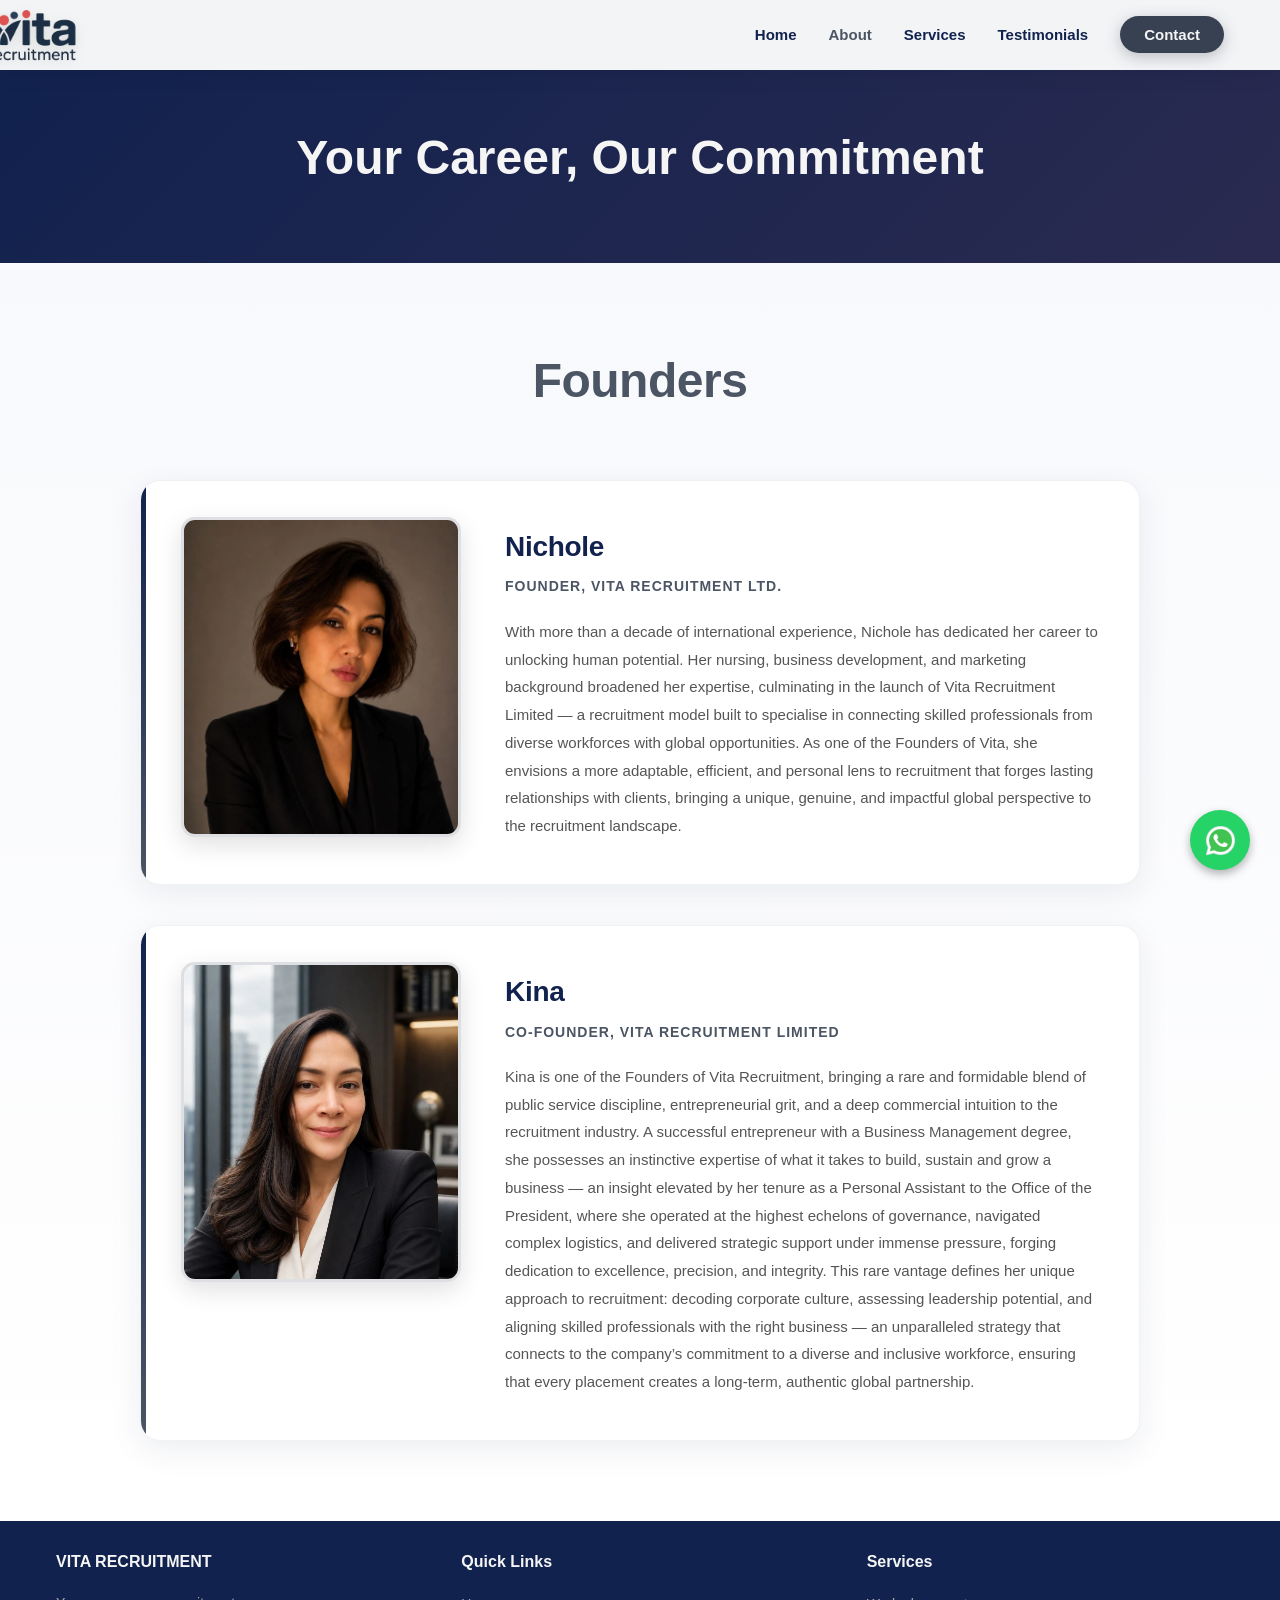
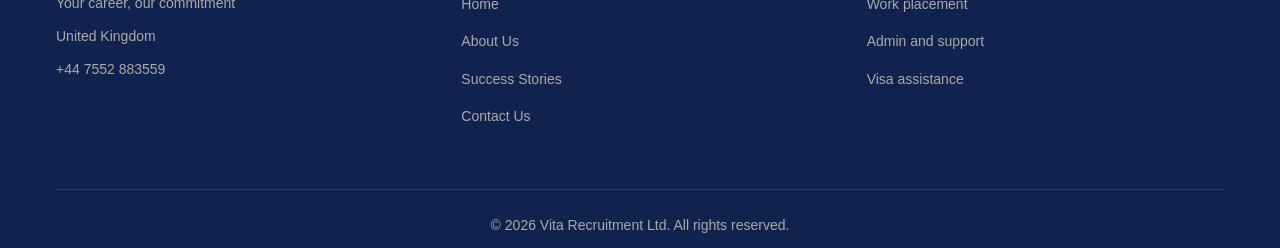
==== about.html @ 1f267ecc "Initial commit: Vita Recruitment website Cleaned up copy, fixed dead/broken code (JS bugs, duplicate" ====
<!DOCTYPE html>
<html lang="en">

<head>
    <meta charset="UTF-8">
    <meta name="viewport" content="width=device-width, initial-scale=1.0">
    <title>About Us | Vita Recruitment</title>
    <meta name="description"
        content="Learn about Vita Recruitment's story, mission, and our 5-step recruitment process.">
    <link rel="stylesheet" href="assets/styles/styles.css">
    <link rel="stylesheet" href="assets/styles/team.css">
</head>

<body>
    <!-- Navigation Bar -->
    <nav class="navbar">
        <div class="nav-container">
            <div class="nav-logo">
                <a href="index.html">
                    <img src="assets/images/logo.png" alt="Vita Recruitment Logo">
                </a>
            </div>
            <div class="nav-toggle" id="navToggle">
                <span></span>
                <span></span>
                <span></span>
            </div>
            <ul class="nav-menu" id="navMenu">
                <li class="nav-item"><a href="index.html" class="nav-link">Home</a></li>
                <li class="nav-item"><a href="about.html" class="nav-link">About</a></li>
                <li class="nav-item"><a href="services.html" class="nav-link">Services</a></li>
                <li class="nav-item"><a href="testimonials.html" class="nav-link">Testimonials</a></li>
                <li class="nav-item"><a href="contact.html" class="nav-link nav-cta">Contact</a></li>
            </ul>
        </div>
    </nav>

    <!-- About Header -->
    <section class="about-header">
        <div class="container">
            <h1>Your Career, Our Commitment</h1>

        </div>
    </section>

    <!-- Real Team Section -->
    <section class="team-section">
        <div class="container">
            <h2 class="team-title"><span class="accent-text">Founders</span></h2>

            <!-- Nichole Card -->
            <div class="team-grid">
                <div class="team-card">
                    <div class="team-img-wrapper">
                        <img src="assets/images/Nichole.webp" alt="Nichole — Founder, Vita Recruitment">
                    </div>
                    <div class="team-info">
                        <h3>Nichole</h3>
                        <span class="team-role-title">Founder, Vita Recruitment Ltd.</span>
                        <p class="team-role">With more than a decade of international experience, Nichole has dedicated
                            her career to unlocking human potential. Her nursing, business development, and marketing
                            background broadened her expertise, culminating in the launch of Vita Recruitment Limited —
                            a recruitment model built to specialise in connecting skilled professionals from diverse
                            workforces with global opportunities. As one of the Founders of Vita, she envisions a more
                            adaptable, efficient, and personal lens to recruitment that forges lasting relationships
                            with clients, bringing a unique, genuine, and impactful global perspective to the
                            recruitment landscape.</p>
                    </div>
                </div>
            </div>

            <!-- Kina Card -->
            <div class="team-grid" style="margin-top: 40px;">
                <div class="team-card">
                    <div class="team-img-wrapper">
                        <img src="assets/images/Kina.webp" alt="Kina — Co-Founder, Vita Recruitment">
                    </div>
                    <div class="team-info">
                        <h3>Kina</h3>
                        <span class="team-role-title">Co-Founder, Vita Recruitment Limited</span>
                        <p class="team-role">Kina is one of the Founders of Vita Recruitment, bringing a rare and
                            formidable blend of public service discipline, entrepreneurial grit, and a deep commercial
                            intuition to the recruitment industry. A successful entrepreneur with a Business Management
                            degree, she possesses an instinctive expertise of what it takes to build, sustain and grow
                            a business — an insight elevated by her tenure as a Personal Assistant to the Office of
                            the President, where she operated at the highest echelons of governance, navigated complex
                            logistics, and delivered strategic support under immense pressure, forging dedication to
                            excellence, precision, and integrity. This rare vantage defines her unique approach to
                            recruitment: decoding corporate culture, assessing leadership potential, and aligning
                            skilled professionals with the right business — an unparalleled strategy that connects to
                            the company’s commitment to a diverse and inclusive workforce, ensuring that every
                            placement creates a long-term, authentic global partnership.</p>
                    </div>
                </div>
            </div>

        </div>
    </section>

    <!-- Footer -->
    <footer class="footer">
        <div class="container">
            <div class="footer-content">
                <div class="footer-section">
                    <h4>VITA RECRUITMENT</h4>
                    <p>Your career, our commitment</p>
                    <p class="footer-address">United Kingdom</p>
                    <p class="footer-phone">+44 7552 883559</p>
                </div>

                <div class="footer-section">
                    <h4>Quick Links</h4>
                    <ul>
                        <li><a href="index.html">Home</a></li>
                        <li><a href="about.html">About Us</a></li>
                        <li><a href="testimonials.html">Success Stories</a></li>
                        <li><a href="contact.html">Contact Us</a></li>
                    </ul>
                </div>

                <div class="footer-section">
                    <h4>Services</h4>
                    <ul>
                        <li><a href="services.html">Work placement</a></li>
                        <li><a href="services.html">Admin and support</a></li>
                        <li><a href="services.html">Visa assistance</a></li>
                    </ul>
                </div>
            </div>

            <div class="footer-bottom">
                <p>&copy; 2026 Vita Recruitment Ltd. All rights reserved.</p>

            </div>
        </div>
    </footer>

    <!-- Floating WhatsApp Button -->
    <a href="https://wa.me/447552883559" class="whatsapp-button" target="_blank" rel="noopener noreferrer"
        title="Chat with us on WhatsApp">
        <img src="assets/images/whatsapp.webp" alt="WhatsApp">
    </a>


    <script src="script.js"></script>
</body>

</html>
---- assets/styles/styles.css ----
/* ============================================
   VITA RECRUITMENT - GLOBAL STYLES
   ============================================ */

* {
    margin: 0;
    padding: 0;
    box-sizing: border-box;
}

html,
body {
    overflow-x: hidden;
    max-width: 100%;
}

:root {
    /* Color Palette */
    --primary-dark: #11224E;
    --accent-red: #4B5563;
    --white: #F5F5F5;
    --subtle-gray: #FFFFFF;
    --text-dark: #333333;
    --text-light: #666666;
    --light-gray: #E5E5E5;
    --dark-red: #111844;




    /* Typography */
    --font-family: 'Segoe UI', Tahoma, Geneva, Verdana, sans-serif;
    --font-size-base: 16px;
    --line-height-base: 1.6;

    /* Spacing */
    --spacing-xs: 8px;
    --spacing-sm: 12px;
    --spacing-md: 16px;
    --spacing-lg: 24px;
    --spacing-xl: 32px;
    --spacing-2xl: 48px;

    /* Border Radius */
    --radius: 12px;

    /* Transitions */
    --transition: all 0.3s ease;
}

html {
    scroll-behavior: smooth;
}

body {
    font-family: var(--font-family);
    font-size: var(--font-size-base);
    line-height: var(--line-height-base);
    color: var(--text-dark);
    background-color: var(--white);
}

.container {
    max-width: 1200px;
    margin: 0 auto;
    padding: 0 var(--spacing-md);
}

/* ============================================
   NAVIGATION
   ============================================ */

.navbar {
    position: fixed;
    top: 0;
    left: 0;
    right: 0;
    background-color: #F3F4F6;
    backdrop-filter: blur(10px);
    -webkit-backdrop-filter: blur(10px);
    z-index: 1000;
    box-shadow: 0 4px 20px rgba(0, 0, 0, 0.08);
    transition: var(--transition);
}

.nav-container {
    max-width: 1200px;
    margin: 0 auto;
    padding: 10px var(--spacing-md);
    display: flex;
    justify-content: space-between;
    align-items: center;
    height: 70px;
    /* Force a thin, consistent navbar height */
}

.nav-logo {
    position: relative;
    width: 200px;
    /* Reserve horizontal space */
    height: 100%;
}

.nav-logo a {
    display: flex;
    align-items: center;
    height: 100%;
    text-decoration: none;
}

.nav-logo img {
    position: absolute;
    top: -75px;
    /* Pull it up slightly for a better overhang look */
    left: -125px;
    height: 200px;
    width: auto;
    object-fit: contain;
    transition: var(--transition);
    filter: drop-shadow(0 4px 6px rgba(0, 0, 0, 0.1));
}

.nav-logo a:hover img {
    transform: scale(1.05);
}

.nav-menu {
    display: flex;
    list-style: none;
    gap: var(--spacing-xl);
    align-items: center;
}

.nav-link {
    color: var(--primary-dark);
    text-decoration: none;
    transition: var(--transition);
    font-weight: 600;
    font-size: 15px;
    position: relative;
    padding: 5px 0;
}

.nav-link::after {
    display: none;
}

.nav-link:hover {
    font-weight: 700;
    text-decoration: underline;
}

.nav-link.nav-cta {
    background-color: #374151;
    color: var(--white);
    padding: 10px 24px;
    border-radius: 50px;
    box-shadow: 0 4px 15px rgba(55, 65, 81, 0.3);
}

.nav-link.nav-cta::after {
    display: none;
}

.nav-link.nav-cta:hover {
    background-color: var(--dark-red);
    color: var(--white);
    transform: translateY(-2px);
    box-shadow: 0 6px 20px rgba(31, 41, 55, 0.4);
    font-weight: inherit;
    text-decoration: none;
}

.nav-toggle {
    display: none;
    flex-direction: column;
    cursor: pointer;
    gap: 6px;
}

.nav-toggle span {
    width: 28px;
    height: 3px;
    background-color: var(--primary-dark);
    transition: var(--transition);
    border-radius: 4px;
}

/* Mobile Menu Toggle */
@media (max-width: 768px) {
    .nav-toggle {
        display: flex;
    }

    .nav-menu {
        position: absolute;
        top: 70px;
        left: 0;
        right: 0;
        flex-direction: column;
        background-color: var(--white);
        width: 100%;
        text-align: center;
        display: none;
        gap: 0;
        box-shadow: 0 10px 20px rgba(0, 0, 0, 0.05);
    }

    .nav-menu.active {
        display: flex;
    }

    .nav-item {
        padding: var(--spacing-md) 0;
        border-bottom: 1px solid rgba(0, 0, 0, 0.05);
    }

    .nav-toggle.active span:nth-child(1) {
        transform: rotate(-45deg) translate(-5px, 6px);
    }

    .nav-toggle.active span:nth-child(2) {
        opacity: 0;
    }

    .nav-toggle.active span:nth-child(3) {
        transform: rotate(45deg) translate(-5px, -6px);
    }
}

/* ============================================
   HERO SECTION
   ============================================ */

body {
    padding-top: 70px;
}

.btn {
    padding: 12px 32px;
    border: none;
    border-radius: 4px;
    font-size: 16px;
    font-weight: 600;
    cursor: pointer;
    transition: var(--transition);
    display: inline-flex;
    align-items: center;
    gap: 8px;
}

.btn-primary {
    background-color: var(--accent-red);
    color: var(--white);
}

.btn-primary:hover {
    background-color: var(--dark-red);
    transform: translateY(-2px);
    box-shadow: 0 4px 12px rgba(75, 85, 99, 0.3);
}

.btn-secondary {
    border: 2px solid var(--accent-red);
    background-color: transparent;
    color: var(--accent-red);
}

.btn-secondary:hover {
    background-color: var(--accent-red);
    color: var(--white);
}

.section-subtitle {
    text-align: center;
    color: var(--text-light);
    font-size: 18px;
    margin-bottom: var(--spacing-2xl);
}

/* ============================================
   FOOTER
   ============================================ */

.footer {
    background-color: var(--primary-dark);
    color: var(--white);
    padding: var(--spacing-sm) 0 var(--spacing-sm);
}

.footer-content {
    display: grid;
    grid-template-columns: repeat(auto-fit, minmax(250px, 1fr));
    gap: var(--spacing-2xl);
    margin-bottom: var(--spacing-2xl);
}

.footer-section h4 {
    color: var(--white);
    margin-bottom: var(--spacing-md);
    margin-top: var(--spacing-md);
    font-size: 16px;
}

.footer-section p {
    color: #AAA;
    font-size: 14px;
    line-height: 1.8;
    margin-bottom: 8px;
}

.footer-section ul {
    list-style: none;
}

.footer-section ul li {
    margin-bottom: 12px;
}

.footer-section ul li a {
    color: #AAA;
    text-decoration: none;
    transition: var(--transition);
    font-size: 14px;
}

.footer-section ul li a:hover {
    color: var(--accent-red);
}

.footer-bottom {
    border-top: 1px solid rgba(255, 255, 255, 0.1);
    padding-top: var(--spacing-lg);
    display: flex;
    flex-direction: column;
    /* Modified to center */
    align-items: center;
    /* Modified to center */
    gap: var(--spacing-xs);
    /* Modified */
    text-align: center;
    /* Added to center */
}

.footer-bottom p {
    color: #AAA;
    font-size: 14px;
}

.social-links {
    display: flex;
    gap: var(--spacing-md);
}

.social-links a {
    width: 32px;
    height: 32px;
    display: flex;
    align-items: center;
    justify-content: center;
    text-decoration: none;
    transition: var(--transition);
}

.social-links a img {
    max-width: 24px;
    max-height: 24px;
    object-fit: contain;
    transition: var(--transition);
}

.social-links a:hover img {
    transform: scale(1.1);
    opacity: 0.8;
}

/* ============================================
   FLOATING WHATSAPP BUTTON
   ============================================ */

.whatsapp-button {
    position: fixed;
    bottom: 30px;
    right: 30px;
    width: 60px;
    height: 60px;
    background-color: #25d366;
    border-radius: 50%;
    display: flex;
    align-items: center;
    justify-content: center;
    box-shadow: 0 4px 10px rgba(0, 0, 0, 0.3);
    transition: var(--transition);
    z-index: 1000;
}

.whatsapp-button img {
    width: 35px;
    height: 35px;
    object-fit: contain;
}

.whatsapp-button:hover {
    transform: scale(1.1);
    background-color: #128c7e;
    box-shadow: 0 6px 20px rgba(37, 211, 102, 0.4);
}

.whatsapp-button svg {
    width: 32px;
    height: 32px;
    fill: var(--white);
}

/* ============================================
   SUCCESS STORIES SLIDER
   ============================================ */

.testimonials-slider-section {
    padding: var(--spacing-2xl) 0;
    background-color: var(--subtle-gray);
    overflow: hidden;
}

.testimonials-slider-section h2 {
    text-align: center;
    font-size: 42px;
    color: var(--primary-dark);
    margin-bottom: var(--spacing-md);
}

.testimonials-slider-section .section-subtitle {
    text-align: center;
    margin-bottom: var(--spacing-2xl);
}

.testimonials-slider {
    padding: 20px 0 60px;
    max-width: 1000px;
    margin: 0 auto;
}

.card-testimonial {
    height: auto;
    padding: 10px;
}

.testimonial-content {
    background: var(--white);
    padding: 40px;
    border-radius: var(--radius);
    box-shadow: 0 10px 30px rgba(0, 0, 0, 0.05);
    position: relative;
    height: 100%;
    display: flex;
    flex-direction: column;
    border: 1px solid var(--light-gray);
    transition: var(--transition);
}

.card-testimonial:hover .testimonial-content {
    transform: translateY(-5px);
    box-shadow: 0 15px 40px rgba(75, 85, 99, 0.1);
    border-color: var(--accent-red);
}

.quote-icon {
    font-size: 80px;
    color: var(--accent-red);
    opacity: 0.1;
    position: absolute;
    top: 20px;
    left: 20px;
    font-family: serif;
    line-height: 1;
}

.testimonial-text {
    font-size: 18px;
    color: var(--text-dark);
    line-height: 1.8;
    font-style: italic;
    margin-bottom: 30px;
    position: relative;
    z-index: 1;
}

.testimonial-author {
    display: flex;
    align-items: center;
    gap: 15px;
    margin-top: auto;
}

.author-avatar {
    width: 60px;
    height: 60px;
    border-radius: 50%;
    background-color: var(--light-gray);
    overflow: hidden;
    background-size: cover;
    background-position: center;
    border: 3px solid var(--white);
    box-shadow: 0 4px 10px rgba(0, 0, 0, 0.1);
}

.author-info h4 {
    color: var(--primary-dark);
    font-size: 18px;
    margin-bottom: 2px;
}

.author-info p {
    color: var(--text-light);
    font-size: 14px;
}

#avatar1 {
    background-image: url('../images/employee_avatar_maria.png');
}

#avatar2 {
    background-image: url('../images/employee_avatar_juan.png');
}

#avatar3 {
    background-image: url('../images/employee_avatar_rita.png');
}

/* Swiper Customization */
.testimonials-slider .swiper-pagination-bullet-active {
    background: var(--accent-red);
}

.testimonials-slider .swiper-button-next,
.testimonials-slider .swiper-button-prev {
    color: var(--accent-red);
    transition: var(--transition);
}

.testimonials-slider .swiper-button-next:after,
.testimonials-slider .swiper-button-prev:after {
    font-size: 24px;
    font-weight: bold;
}

.testimonials-slider .swiper-button-next:hover,
.testimonials-slider .swiper-button-prev:hover {
    transform: scale(1.2);
}

/* ============================================
   ANIMATIONS
   ============================================ */

@keyframes fadeInUp {
    from {
        opacity: 0;
        transform: translateY(20px);
    }

    to {
        opacity: 1;
        transform: translateY(0);
    }
}

@keyframes fadeInDown {
    from {
        opacity: 0;
        transform: translateY(-20px);
    }

    to {
        opacity: 1;
        transform: translateY(0);
    }
}

@keyframes slideIn {
    from {
        opacity: 0;
        transform: translateX(-20px);
    }

    to {
        opacity: 1;
        transform: translateX(0);
    }
}

/* ============================================
   RESPONSIVE DESIGN
   ============================================ */

@media (max-width: 768px) {
    :root {
        --spacing-xl: 24px;
        --spacing-2xl: 32px;
    }

    .nav-container {
        height: 60px;
    }

    .nav-logo {
        width: 120px;
    }

    .nav-logo img {
        height: 100px;
        /* Smaller logo for mobile */
        top: -10px;
    }

    .hero-container {
        grid-template-columns: 1fr;
        gap: var(--spacing-lg);
    }

    .hero h1 {
        font-size: 36px;
    }

    .hero-stats {
        grid-template-columns: repeat(3, 1fr);
    }

    .cta-buttons {
        flex-direction: column;
    }

    .btn {
        width: 100%;
        justify-content: center;
    }

    .footer-bottom {
        flex-direction: column;
        text-align: center;
    }

    .whatsapp-button {
        bottom: 20px;
        right: 20px;
        width: 50px;
        height: 50px;
    }

    .whatsapp-button svg {
        width: 24px;
        height: 24px;
    }
}

@media (max-width: 480px) {
    .navbar {
        padding: 0;
    }

    .nav-container {
        padding: var(--spacing-sm);
    }

    .nav-logo a {
        font-size: 18px;
    }

    .hero {
        padding: var(--spacing-lg) 0;
        min-height: auto;
    }

    .hero h1 {
        font-size: 28px;
    }

    .hero-stats {
        grid-template-columns: 1fr;
    }

    .services-snapshot h2 {
        font-size: 28px;
    }

    .footer-bottom {
        font-size: 12px;
    }
}

/* Services Detail Page Specifics */
.services-cards {
    display: grid;
    grid-template-columns: repeat(auto-fit, minmax(300px, 1fr));
    gap: var(--spacing-xl);
    margin-bottom: var(--spacing-2xl);
}

.partner-card {
    background-color: var(--white);
    padding: var(--spacing-xl);
    border-radius: var(--radius);
    text-align: left;
    transition: var(--transition);
    border: 1px solid var(--light-gray);
    position: relative;
    display: flex;
    flex-direction: column;
}

.partner-card:hover {
    transform: translateY(-5px);
    box-shadow: 0 10px 30px rgba(0, 0, 0, 0.1);
}

.card-icon {
    width: 80px;
    height: 80px;
    background-color: var(--accent-red);
    border-radius: 50%;
    display: flex;
    align-items: center;
    justify-content: center;
    margin-bottom: var(--spacing-md);
    color: var(--white);
}

.card-icon svg,
.card-icon img {
    width: 45px;
    height: 45px;
    object-fit: contain;
}

.card-flags {
    position: absolute;
    top: 20px;
    right: 20px;
    display: flex;
    gap: 8px;
}

.flag-badge {
    font-size: 20px;
}

.partner-card h3 {
    font-size: 24px;
    color: var(--primary-dark);
    margin-bottom: var(--spacing-md);
}

.partner-card p {
    color: var(--text-light);
    margin-bottom: var(--spacing-lg);
    font-size: 15px;
}

.card-details {
    margin-top: auto;
    padding-top: var(--spacing-md);
    border-top: 1px solid var(--light-gray);
    margin-bottom: var(--spacing-lg);
}

.card-details p {
    margin-bottom: 8px;
    font-size: 14px;
}

/* ============================================
   TESTIMONIALS V1 — Classic Editorial
   Design: Clean, structured, editorial feel
   ============================================ */

/* ---- HERO ---- */
.tm-hero {
    position: relative;
    color: #FFFFFF;
    padding: 150px 0 100px;
    overflow: hidden;
    min-height: 80vh;
    display: flex;
    align-items: center;
}

.tm-hero__slider {
    position: absolute;
    top: 0;
    left: 0;
    width: 100%;
    height: 100%;
    z-index: 1;
}

.tm-hero__slide {
    position: absolute;
    top: 0;
    left: 0;
    width: 100%;
    height: 100%;
    background-size: cover;
    background-position: center;
    opacity: 0;
    transition: opacity 1.5s ease-in-out;
}

.tm-hero__slide.active {
    opacity: 1;
}

.tm-hero__overlay {
    position: absolute;
    top: 0;
    left: 0;
    width: 100%;
    height: 100%;
    background: linear-gradient(135deg, rgba(26, 26, 64, 0.8) 0%, rgba(42, 42, 90, 0.6) 100%);
    z-index: 2;
}

.tm-hero__container {
    max-width: 1200px;
    margin: 0 auto;
    padding: 0 24px;
    position: relative;
    z-index: 3;
    text-align: center;
    width: 100%;
}

.tm-hero__content {
    max-width: 800px;
    margin: 0 auto;
}

.tm-hero__title {
    font-size: clamp(36px, 5vw, 64px);
    font-weight: 800;
    line-height: 1.15;
    margin-bottom: 20px;
    letter-spacing: -0.5px;
    animation: fadeInUp 0.7s ease-out;
}

.tm-hero__tagline {
    font-size: 20px;
    color: #4B5563;
    font-weight: 600;
    margin-bottom: 24px;
    letter-spacing: 1px;
    text-transform: uppercase;
}

.tm-hero__desc {
    font-size: 18px;
    color: rgba(255, 255, 255, 0.9);
    line-height: 1.8;
    margin: 0 auto;
}

/* ---- SECTION TITLES ---- */
.tm-section-title {
    font-size: clamp(28px, 3.5vw, 42px);
    font-weight: 800;
    color: #111827;
    text-align: center;
    margin-bottom: 12px;
    letter-spacing: -0.3px;
}

.tm-section-title--light {
    color: #FFFFFF;
}

.tm-section-subtitle {
    text-align: center;
    color: #666666;
    font-size: 20px;
    margin-bottom: 48px;
    line-height: 1.6;
}

.tm-section-subtitle--light {
    color: rgba(255, 255, 255, 0.65);
}

/* ---- VIDEO TESTIMONIALS ---- */
.tm-videos {
    padding: 100px 0;
    background-color: #FFFFFF;
}

.tm-videos__grid {
    display: grid;
    grid-template-columns: repeat(3, 1fr);
    gap: 32px;
}

.tm-video-card {
    background: #FFFFFF;
    border-radius: 12px;
    overflow: hidden;
    box-shadow: 0 4px 20px rgba(0, 0, 0, 0.06);
    transition: all 0.35s cubic-bezier(0.25, 0.46, 0.45, 0.94);
    border: 1px solid #E5E5E5;
}

.tm-video-card:hover {
    transform: translateY(-6px);
    box-shadow: 0 12px 40px rgba(17, 24, 39, 0.12);
    border-color: #4B5563;
}

.tm-video-card__player {
    position: relative;
    width: 100%;
    aspect-ratio: 16 / 9;
    background: linear-gradient(135deg, #111827, #1F2937);
    overflow: hidden;
}

.tm-video-card__player video {
    width: 100%;
    height: 100%;
    object-fit: cover;
}

.tm-video-card__play {
    position: absolute;
    top: 50%;
    left: 50%;
    transform: translate(-50%, -50%);
    width: 64px;
    height: 64px;
    border-radius: 50%;
    border: none;
    background: #4B5563;
    cursor: pointer;
    display: flex;
    align-items: center;
    justify-content: center;
    transition: all 0.3s ease;
    z-index: 5;
}

.tm-video-card__play:hover {
    transform: translate(-50%, -50%) scale(1.12);
    background: #FFFFFF;
}

.tm-play-icon {
    width: 0;
    height: 0;
    border-left: 20px solid #FFFFFF;
    border-top: 12px solid transparent;
    border-bottom: 12px solid transparent;
    margin-left: 4px;
    transition: border-color 0.3s ease;
}

.tm-video-card__play:hover .tm-play-icon {
    border-left-color: #1F2937;
}

.tm-video-card__info {
    padding: 24px;
}

.tm-badge {
    display: inline-block;
    font-size: 13px;
    font-weight: 700;
    letter-spacing: 0.8px;
    text-transform: uppercase;
    padding: 6px 14px;
    border-radius: 50px;
    margin-bottom: 12px;
}

.tm-badge--employer {
    background: rgba(75, 85, 99, 0.08);
    color: #4B5563;
}

.tm-badge--candidate {
    background: rgba(17, 24, 39, 0.08);
    color: #111827;
}

.tm-video-card__info h3 {
    font-size: 22px;
    font-weight: 700;
    color: #111827;
    margin-bottom: 6px;
}

.tm-video-card__role {
    font-size: 15px;
    color: #666666;
    margin-bottom: 16px;
}

.tm-video-card__caption {
    font-size: 16px;
    color: #333333;
    line-height: 1.7;
    font-style: italic;
    border-left: 3px solid #4B5563;
    padding-left: 16px;
}

/* ---- AUTHENTICITY STRIP ---- */
.tm-strip {
    padding: 30px 0;
    background: #FFFFFF;
    border-top: 3px solid #4B5563;
}

.tm-strip__inner {
    text-align: center;
    max-width: 700px;
    margin: 0 auto;
}

.tm-strip__icon {
    display: block;
    font-size: 56px;
    color: #4B5563;
    line-height: 1;
    margin-bottom: 20px;
    font-family: Georgia, serif;
}

.tm-strip__quote {
    font-size: clamp(24px, 3vw, 36px);
    font-weight: 700;
    color: #111827;
    line-height: 1.4;
    letter-spacing: -0.3px;
}

/* ---- WRITTEN TESTIMONIALS ---- */
.tm-written {
    padding: 50px 0 80px;
    background: #FFFFFF;
}

.tm-written__slider-wrapper {
    position: relative;
    display: flex;
    align-items: center;
}

.tm-written__track {
    display: flex;
    gap: 40px;
    overflow-x: auto;
    scroll-behavior: smooth;
    padding: 20px 0 40px;
    -ms-overflow-style: none;
    scrollbar-width: none;
    width: 100%;
}

.tm-written__track::-webkit-scrollbar {
    display: none;
}

.tm-slider-btn {
    position: absolute;
    top: 50%;
    transform: translateY(-50%);
    width: 48px;
    height: 48px;
    border-radius: 50%;
    background: #FFFFFF;
    border: 1px solid #E5E5E5;
    box-shadow: 0 4px 15px rgba(0, 0, 0, 0.1);
    color: #1A1A40;
    font-size: 20px;
    cursor: pointer;
    z-index: 10;
    display: flex;
    align-items: center;
    justify-content: center;
    transition: all 0.3s ease;
}

.tm-slider-btn:hover {
    background: #4B5563;
    color: #FFFFFF;
    border-color: #4B5563;
}

.tm-slider-btn.prev-btn {
    left: -24px;
}

.tm-slider-btn.next-btn {
    right: -24px;
}

.tm-quote-card {
    min-width: 320px;
    max-width: 380px;
    flex-shrink: 0;
    background: #E9E9E9;
    border: 1px solid rgba(0, 0, 0, 0.05);
    border-top: 4px solid #4B5563;
    border-radius: 12px;
    padding: 24px 24px;
    position: relative;
    transition: all 0.4s cubic-bezier(0.25, 0.46, 0.45, 0.94);
    z-index: 1;
    overflow: hidden;
}

.tm-quote-card:hover {
    transform: translateY(-8px);
    box-shadow: 0 16px 40px rgba(0, 0, 0, 0.1);
    border-color: rgba(75, 85, 99, 0.5);
    border-top-color: #FFC107;
}

.tm-quote-card__stars {
    color: #FFC107;
    font-size: 25px;
    margin-bottom: 12px;
    letter-spacing: 2px;
}

.tm-quote-card__icon {
    font-size: 100px;
    color: #4B5563;
    opacity: 0.04;
    font-family: Georgia, serif;
    line-height: 1;
    position: absolute;
    top: -10px;
    right: 15px;
    z-index: -1;
    margin: 0;
}

.tm-quote-card__text {
    font-size: 16px;
    color: #333333;
    line-height: 1.6;
    font-style: italic;
    margin-bottom: 20px;
}

.tm-quote-card__author {
    display: flex;
    align-items: center;
    gap: 16px;
    padding-top: 16px;
    border-top: 1px solid rgba(0, 0, 0, 0.1);
}

.tm-quote-card__photo {
    width: 48px;
    height: 48px;
    border-radius: 50%;
    object-fit: cover;
    border: 2px solid #FFFFFF;
}

.tm-quote-card__author h4 {
    font-size: 16px;
    font-weight: 700;
    color: #111827;
    margin-bottom: 2px;
}

.tm-quote-card__author p {
    font-size: 14px;
    color: #666666;
}

/* ---- PLACEMENT STORIES ---- */
.tm-placements {
    padding: 60px 0;
    background: #111827;
}

.tm-placements__grid {
    display: grid;
    grid-template-columns: repeat(3, 1fr);
    gap: 24px;
}

.tm-placement-card {
    background: #FFFFFF;
    border: 1px solid #E5E5E5;
    border-radius: 12px;
    overflow: hidden;
    transition: all 0.35s cubic-bezier(0.25, 0.46, 0.45, 0.94);
}

.tm-placement-card:hover {
    transform: translateY(-6px);
    background: #FFFFFF;
    border-color: rgba(75, 85, 99, 0.4);
    box-shadow: 0 12px 40px rgba(0, 0, 0, 0.1);
}

.tm-placement-card__header {
    padding: 20px 20px 12px;
    display: flex;
    align-items: center;
    gap: 12px;
    flex-wrap: wrap;
}

.tm-placement-card__icon {
    width: 48px;
    height: 48px;
    object-fit: contain;
}

.tm-placement-card__header h3 {
    font-size: 18px;
    font-weight: 700;
    color: #111827;
    flex: 1;
}

.tm-status-badge {
    font-size: 11px;
    font-weight: 700;
    text-transform: uppercase;
    letter-spacing: 0.8px;
    padding: 4px 14px;
    border-radius: 50px;
    background: #4B5563;
    color: #FFFFFF;
}

.tm-placement-card__body {
    padding: 0 20px 20px;
}

.tm-placement-card__phase {
    padding: 8px 0;
}

.tm-phase-label {
    font-size: 11px;
    font-weight: 700;
    text-transform: uppercase;
    letter-spacing: 1px;
    display: inline-block;
    margin-bottom: 8px;
}

.tm-phase-label--before {
    color: #666666;
}

.tm-phase-label--after {
    color: #4B5563;
}

.tm-placement-card__phase p {
    font-size: 14px;
    color: #333333;
    line-height: 1.7;
}

.tm-placement-card__divider {
    height: 1px;
    background: #E5E5E5;
    margin: 4px 0;
}

/* ---- GALLERY ---- */
.tm-gallery {
    padding: 100px 0;
    background: #FFFFFF;
}

.tm-gallery__track {
    display: flex;
    gap: 24px;
    overflow-x: auto;
    scroll-behavior: smooth;
    padding: 10px 0 20px;
    cursor: grab;
    -ms-overflow-style: none;
    scrollbar-width: none;
}

.tm-gallery__track::-webkit-scrollbar {
    display: none;
}

.tm-gallery--dragging {
    cursor: grabbing;
}

.tm-gallery__item {
    min-width: 320px;
    flex-shrink: 0;
    border-radius: 12px;
    overflow: hidden;
    position: relative;
}

.tm-gallery__item img {
    width: 100%;
    height: 240px;
    object-fit: cover;
    display: block;
    transition: transform 0.4s ease;
}

.tm-gallery__item:hover img {
    transform: scale(1.05);
}

.tm-gallery__caption {
    position: absolute;
    bottom: 0;
    left: 0;
    right: 0;
    padding: 12px 16px;
    background: linear-gradient(transparent, rgba(17, 24, 39, 0.85));
    color: #FFFFFF;
    font-size: 13px;
    font-weight: 600;
}

/* ---- CTA ---- */
.tm-cta {
    padding: 60px 0;
    background: #111827;
    text-align: center;
}

.tm-cta__title {
    font-size: clamp(32px, 5vw, 56px);
    font-weight: 800;
    color: #FFFFFF;
    margin-bottom: 16px;
    letter-spacing: -0.3px;
}

.tm-cta__desc {
    font-size: 22px;
    color: rgba(255, 255, 255, 0.8);
    margin-bottom: 32px;
}

.tm-cta__buttons {
    display: flex;
    gap: 24px;
    justify-content: center;
    flex-wrap: wrap;
}

.tm-btn {
    display: inline-flex;
    align-items: center;
    gap: 12px;
    padding: 18px 42px;
    font-size: 18px;
    font-weight: 700;
    border-radius: 8px;
    text-decoration: none;
    transition: all 0.3s ease;
    cursor: pointer;
    border: none;
}

.tm-btn--primary {
    background: #4B5563;
    color: #FFFFFF;
}

.tm-btn--primary:hover {
    background: #1F2937;
    transform: translateY(-3px);
    box-shadow: 0 8px 24px rgba(75, 85, 99, 0.35);
}

.tm-btn--whatsapp {
    background: transparent;
    color: #FFFFFF;
    border: 2px solid rgba(255, 255, 255, 0.3);
}

.tm-btn--whatsapp:hover {
    background: #4B5563;
    border-color: #4B5563;
    transform: translateY(-3px);
}

/* ---- ANIMATIONS ---- */
.tm-animate {
    opacity: 0;
    transform: translateY(30px);
    transition: opacity 0.6s ease, transform 0.6s ease;
}

.tm-visible {
    opacity: 1;
    transform: translateY(0);
}

/* ---- RESPONSIVE ---- */
@media (max-width: 1024px) {

    .tm-videos__grid,
    .tm-written__track,
    .tm-placements__grid {
        grid-template-columns: repeat(2, 1fr);
    }

    .tm-quote-card {
        min-width: calc(50% - 20px);
    }
}

@media (max-width: 768px) {
    .tm-hero__container {
        text-align: center;
    }

    .tm-hero__desc {
        max-width: 100%;
    }

    .tm-videos__grid,
    .tm-written__track,
    .tm-placements__grid {
        grid-template-columns: 1fr;
    }

    .tm-quote-card {
        min-width: 100%;
    }

    .tm-slider-btn {
        display: none;
        /* Hide buttons on mobile, rely on swipe/touch drag */
    }

    .tm-hero {
        padding: 80px 0 60px;
    }

    .tm-videos,
    .tm-written,
    .tm-placements,
    .tm-gallery,
    .tm-cta {
        padding: 70px 0;
    }

    .tm-gallery__item {
        min-width: 280px;
    }

    .tm-video-card__play {
        width: 52px;
        height: 52px;
    }

    .tm-play-icon {
        border-left-width: 16px;
        border-top-width: 10px;
        border-bottom-width: 10px;
    }
}

@media (max-width: 480px) {
    .tm-cta__buttons {
        flex-direction: column;
        align-items: center;
    }

    .tm-btn {
        width: 100%;
        max-width: 300px;
        justify-content: center;
    }
}

/* ==========================================================================
   PAGE-SPECIFIC STYLES CONSOLIDATION
   ========================================================================== */

/* ============================================ 
   ABOUT PAGE SPECIFIC STYLES 
   ============================================ */

.about-header {
    background: linear-gradient(135deg, var(--primary-dark), #2A2A50);
    color: var(--white);
    padding: 50px var(--spacing-md);
    text-align: center;
}

.about-header h1 {
    font-size: 48px;
    margin-bottom: var(--spacing-md);
    font-weight: bold;
    animation: fadeInUp 0.7s ease-out;
}

.about-header p {
    font-size: 20px;
    color: #CCC;
    animation: fadeInUp 0.7s ease-out 0.1s backwards;
}

.company-story {
    padding: var(--spacing-2xl) 0;
    background-color: var(--white);
}

.story-grid {
    display: grid;
    grid-template-columns: 1fr 1fr;
    gap: var(--spacing-2xl);
    align-items: center;
}

.story-content h2 {
    font-size: 36px;
    color: var(--primary-dark);
    margin-bottom: var(--spacing-lg);
}

.story-content p {
    color: var(--text-light);
    line-height: 1.8;
    margin-bottom: var(--spacing-md);
    font-size: 16px;
}

.story-stats {
    display: grid;
    grid-template-columns: 1fr;
    gap: var(--spacing-lg);
}

.big-stat {
    background: linear-gradient(135deg, var(--accent-red), var(--dark-red));
    color: var(--white);
    padding: var(--spacing-lg);
    border-radius: var(--radius);
    text-align: center;
}

.big-stat h3 {
    font-size: 48px;
    font-weight: bold;
    margin-bottom: var(--spacing-sm);
}

.big-stat p {
    font-size: 16px;
    color: rgba(255, 255, 255, 0.9);
}

.timeline-section {
    padding: var(--spacing-2xl) 0;
    background-color: var(--subtle-gray);
}

.timeline-section h2 {
    font-size: 42px;
    color: var(--primary-dark);
    text-align: center;
    margin-bottom: var(--spacing-md);
}

.timeline {
    position: relative;
    padding: var(--spacing-2xl) 0;
}

.timeline::before {
    content: '';
    position: absolute;
    left: 50%;
    top: 0;
    bottom: 0;
    width: 3px;
    background: linear-gradient(180deg, var(--accent-red), var(--dark-red));
    transform: translateX(-50%);
}

.timeline-item {
    margin-bottom: var(--spacing-2xl);
    position: relative;
    display: flex;
    width: 100%;
}

.timeline-item:nth-child(odd) {
    flex-direction: row;
}

.timeline-item:nth-child(even) {
    flex-direction: row-reverse;
}

.timeline-marker {
    width: 50%;
    display: flex;
    align-items: center;
    justify-content: center;
}

.timeline-dot {
    width: 20px;
    height: 20px;
    background-color: var(--accent-red);
    border: 4px solid var(--white);
    border-radius: 50%;
    box-shadow: 0 0 0 8px var(--subtle-gray);
    animation: pulse 2s ease-in-out infinite;
}

.timeline-item:nth-child(2) .timeline-dot {
    animation-delay: 0.2s;
}

.timeline-item:nth-child(3) .timeline-dot {
    animation-delay: 0.4s;
}

.timeline-item:nth-child(4) .timeline-dot {
    animation-delay: 0.6s;
}

.timeline-item:nth-child(5) .timeline-dot {
    animation-delay: 0.8s;
}

.timeline-content {
    width: 50%;
    background-color: var(--white);
    padding: var(--spacing-lg);
    border-radius: var(--radius);
    position: relative;
    box-shadow: 0 4px 12px rgba(0, 0, 0, 0.08);
    animation: slideIn 0.6s ease-out forwards;
    opacity: 0;
}

.timeline-item:nth-child(1) .timeline-content {
    animation-delay: 0s;
}

.timeline-item:nth-child(2) .timeline-content {
    animation-delay: 0.15s;
}

.timeline-item:nth-child(3) .timeline-content {
    animation-delay: 0.3s;
}

.timeline-item:nth-child(4) .timeline-content {
    animation-delay: 0.45s;
}

.timeline-item:nth-child(5) .timeline-content {
    animation-delay: 0.6s;
}

.timeline-content h3 {
    color: var(--primary-dark);
    font-size: 20px;
    margin-bottom: var(--spacing-md);
    font-weight: 600;
}

.timeline-content p {
    color: var(--text-light);
    font-size: 14px;
    line-height: 1.8;
}

.timeline-number {
    position: absolute;
    top: -30px;
    right: 20px;
    font-size: 32px;
    font-weight: bold;
    color: var(--accent-red);
    opacity: 0.1;
}

.timeline-item:nth-child(even) .timeline-number {
    right: auto;
    left: 20px;
}

@keyframes pulse {

    0%,
    100% {
        box-shadow: 0 0 0 8px var(--subtle-gray), 0 0 0 12px rgba(75, 85, 99, 0.2);
    }

    50% {
        box-shadow: 0 0 0 8px var(--subtle-gray), 0 0 0 16px rgba(75, 85, 99, 0.1);
    }
}

.values-grid {
    display: grid;
    grid-template-columns: repeat(4, 1fr);
    gap: var(--spacing-lg);
    margin-top: var(--spacing-2xl);
}

.value-card {
    background-color: var(--white);
    padding: var(--spacing-lg);
    border-radius: var(--radius);
    border-left: 4px solid var(--accent-red);
    text-align: center;
    transition: var(--transition);
}

.value-card:hover {
    transform: translateY(-4px);
    box-shadow: 0 8px 24px rgba(0, 0, 0, 0.12);
}

.value-icon {
    width: 50px;
    height: 50px;
    background-color: var(--accent-red);
    color: var(--white);
    border-radius: 50%;
    display: flex;
    align-items: center;
    justify-content: center;
    font-size: 28px;
    margin: 0 auto var(--spacing-md);
    font-weight: bold;
}

.value-card h3 {
    color: var(--primary-dark);
    font-size: 18px;
    margin-bottom: var(--spacing-md);
}

.value-card p {
    color: var(--text-light);
    font-size: 14px;
    line-height: 1.8;
}

.our-team {
    padding: var(--spacing-2xl) 0;
    background-color: var(--white);
}

.our-team h2 {
    font-size: 42px;
    color: var(--primary-dark);
    text-align: center;
    margin-bottom: var(--spacing-md);
}

@media (max-width: 768px) {
    .timeline::before {
        left: 0;
        transform: translateX(-50%);
    }

    .story-grid {
        grid-template-columns: 1fr;
        gap: var(--spacing-lg);
    }

    .about-header h1 {
        font-size: 32px;
    }

    .timeline-item {
        flex-direction: column !important;
    }

    .timeline-item:nth-child(even) {
        flex-direction: column !important;
    }

    .timeline-marker {
        width: 100%;
        justify-content: flex-start;
        padding-left: 40px;
        margin-bottom: var(--spacing-lg);
    }

    .timeline-content {
        width: 100%;
        margin-left: 40px;
    }

    .timeline-number {
        position: relative;
        top: auto;
        right: auto;
        left: auto;
        margin-top: var(--spacing-md);
        opacity: 1;
    }
}

/* Responsive Timeline */
@media (max-width: 768px) {
    .timeline::before {
        left: 0;
        transform: translateX(-50%);
    }

    .story-grid {
        grid-template-columns: 1fr;
        gap: var(--spacing-lg);
    }

    .about-header h1 {
        font-size: 32px;
    }

    .timeline-item {
        flex-direction: column !important;
    }

    .timeline-item:nth-child(even) {
        flex-direction: column !important;
    }

    .timeline-marker {
        width: 100%;
        justify-content: flex-start;
        padding-left: 40px;
        margin-bottom: var(--spacing-lg);
    }

    .timeline-content {
        width: 100%;
        margin-left: 40px;
    }

    .timeline-number {
        position: relative;
        top: auto;
        right: auto;
        left: auto;
        margin-top: var(--spacing-md);
        opacity: 1;
    }
}

/* ============================================ 
   SERVICES PAGE SPECIFIC STYLES 
   ============================================ */

.services-header {
    background: linear-gradient(135deg, var(--primary-dark), #2A2A50);
    color: var(--white);
    padding: 100px var(--spacing-md);
    text-align: center;
}

.services-header h1 {
    font-size: 48px;
    margin-bottom: var(--spacing-md);
    font-weight: bold;
    animation: fadeInUp 0.7s ease-out;
}

.services-header p {
    font-size: 20px;
    color: #CCC;
    animation: fadeInUp 0.7s ease-out 0.1s backwards;
}

/* Services Detail Section */
.services-detail {
    padding: var(--spacing-2xl) 0;
    background-color: var(--white);
}

.services-detail .services-cards {
    display: grid;
    grid-template-columns: repeat(auto-fit, minmax(350px, 1fr));
    gap: var(--spacing-2xl);
}

.services-detail .partner-card {
    background: var(--white);
    border: 2px solid var(--light-gray);
    border-radius: var(--radius);
    padding: var(--spacing-lg);
    position: relative;
    transition: var(--transition);
}

.services-detail .partner-card:hover {
    border-color: var(--accent-red);
    box-shadow: 0 12px 32px rgba(75, 85, 99, 0.15);
    transform: translateY(-8px);
}

.services-detail .card-flags {
    position: absolute;
    top: var(--spacing-md);
    right: var(--spacing-md);
    display: flex;
    gap: 8px;
}

.services-detail .flag-badge {
    width: 40px;
    height: 40px;
    background-color: var(--subtle-gray);
    border: 2px solid var(--accent-red);
    border-radius: 50%;
    display: flex;
    align-items: center;
    justify-content: center;
    font-size: 20px;
    flex-shrink: 0;
    transition: var(--transition);
}

.services-detail .partner-card:hover .flag-badge {
    background-color: var(--accent-red);
    color: var(--white);
}

.services-detail .card-icon {
    width: 70px;
    height: 70px;
    background: linear-gradient(135deg, var(--accent-red), var(--dark-red));
    border-radius: 12px;
    display: flex;
    align-items: center;
    justify-content: center;
    color: var(--white);
    margin-bottom: var(--spacing-lg);
    flex-shrink: 0;
}

.services-detail .card-icon svg {
    width: 36px;
    height: 36px;
}

.services-detail .partner-card h3 {
    font-size: 22px;
    color: var(--primary-dark);
    margin-bottom: var(--spacing-md);
    font-weight: 600;
}

.services-detail .partner-card>p {
    color: var(--text-light);
    line-height: 1.8;
    margin-bottom: var(--spacing-lg);
    font-size: 15px;
}

.services-detail .card-details {
    background-color: var(--subtle-gray);
    padding: var(--spacing-md);
    border-radius: 8px;
    margin-bottom: var(--spacing-lg);
}

.services-detail .card-details p {
    color: var(--text-dark);
    font-size: 13px;
    line-height: 1.8;
    margin-bottom: 8px;
}

.card-details strong {
    color: var(--primary-dark);
}

/* Partners Section */
.partners-section {
    padding: var(--spacing-2xl) 0;
    background-color: var(--subtle-gray);
}

.partners-section h2 {
    font-size: 42px;
    color: var(--primary-dark);
    text-align: center;
    margin-bottom: var(--spacing-md);
}

.partners-grid {
    display: grid;
    grid-template-columns: repeat(auto-fit, minmax(200px, 1fr));
    gap: var(--spacing-lg);
    margin-bottom: var(--spacing-xl);
}

.partner-logo {
    background-color: var(--white);
    border: 2px solid var(--light-gray);
    border-radius: var(--radius);
    padding: var(--spacing-lg);
    display: flex;
    align-items: center;
    justify-content: center;
    min-height: 120px;
    transition: var(--transition);
}

.partner-logo:hover {
    border-color: var(--accent-red);
    transform: translateY(-4px);
    box-shadow: 0 8px 20px rgba(0, 0, 0, 0.08);
}

.logo-placeholder {
    color: var(--text-light);
    font-weight: 600;
    text-align: center;
    font-size: 14px;
}

.partners-note {
    text-align: center;
    color: var(--text-light);
    font-size: 16px;
    margin-top: var(--spacing-lg);
}

/* Service Benefits Section */
.service-benefits {
    padding: var(--spacing-2xl) 0;
    background-color: var(--white);
}

.service-benefits h2 {
    font-size: 42px;
    color: var(--primary-dark);
    text-align: center;
    margin-bottom: var(--spacing-md);
}

.benefits-grid {
    display: grid;
    grid-template-columns: repeat(auto-fit, minmax(300px, 1fr));
    gap: var(--spacing-xl);
    margin-top: var(--spacing-2xl);
}

.benefit-item {
    position: relative;
    padding-left: 80px;
}

.benefit-number {
    position: absolute;
    left: 0;
    top: 0;
    width: 60px;
    height: 60px;
    background: linear-gradient(135deg, var(--accent-red), var(--dark-red));
    color: var(--white);
    border-radius: 12px;
    display: flex;
    align-items: center;
    justify-content: center;
    font-size: 24px;
    font-weight: bold;
}

.benefit-item h3 {
    color: var(--primary-dark);
    font-size: 18px;
    margin-bottom: var(--spacing-md);
    font-weight: 600;
}

.benefit-item p {
    color: var(--text-light);
    line-height: 1.8;
    font-size: 15px;
}

/* Responsive */
@media (max-width: 768px) {
    .services-header h1 {
        font-size: 32px;
    }

    .services-detail .services-cards {
        grid-template-columns: 1fr;
    }

    .card-flags {
        position: relative;
        margin-bottom: var(--spacing-md);
    }

    .partners-grid {
        grid-template-columns: repeat(2, 1fr);
    }

    .benefits-grid {
        gap: var(--spacing-lg);
    }

    .benefit-item {
        padding-left: 70px;
    }

    .benefit-number {
        width: 50px;
        height: 50px;
        font-size: 20px;
    }
}

/* ============================================ 
   CONTACT PAGE SPECIFIC STYLES 
   ============================================ */

.ct-hero,
.ct-platforms,
.ct-main,
.ct-faq,
.ct-trust,
.ct-cta-strip {
    font-family: 'Inter', var(--font-family);
}

/* ---- HERO ---- */
.ct-hero {
    position: relative;
    overflow: hidden;
    padding: 160px 0 120px;
    text-align: center;
    color: #fff;
}

.ct-hero__bg {
    position: absolute;
    inset: 0;
    background: linear-gradient(150deg, #0b0b24 0%, #1A1A40 40%, #2e1030 70%, #3d1020 100%);
    z-index: 0;
}

.ct-hero__bg::before,
.ct-hero__bg::after {
    content: '';
    position: absolute;
    border-radius: 50%;
    filter: blur(130px);
    opacity: .3;
    animation: ctHeroFloat 9s ease-in-out infinite alternate;
}

.ct-hero__bg::before {
    width: 550px;
    height: 550px;
    background: var(--accent-red);
    top: -140px;
    right: -100px;
}

.ct-hero__bg::after {
    width: 420px;
    height: 420px;
    background: #4422cc;
    bottom: -120px;
    left: -80px;
    animation-delay: 4.5s;
}

@keyframes ctHeroFloat {
    0% {
        transform: translate(0, 0) scale(1);
    }

    100% {
        transform: translate(30px, -30px) scale(1.2);
    }
}

.ct-particles {
    position: absolute;
    inset: 0;
    z-index: 1;
    pointer-events: none;
    overflow: hidden;
}

.ct-particle {
    position: absolute;
    border-radius: 50%;
    background: rgba(255, 255, 255, .15);
    animation: ctParticleAnim linear infinite;
}

@keyframes ctParticleAnim {
    0% {
        transform: translateY(100vh) scale(0);
        opacity: 0;
    }

    10% {
        opacity: 1;
    }

    90% {
        opacity: 1;
    }

    100% {
        transform: translateY(-10vh) scale(1);
        opacity: 0;
    }
}

.ct-hero__inner {
    position: relative;
    z-index: 2;
}

.ct-hero__badge {
    display: inline-block;
    padding: 8px 22px;
    border: 1px solid rgba(255, 255, 255, .2);
    border-radius: 50px;
    font-size: 12px;
    font-weight: 700;
    letter-spacing: 2px;
    text-transform: uppercase;
    color: rgba(255, 255, 255, .8);
    margin-bottom: 28px;
    backdrop-filter: blur(8px);
    background: rgba(255, 255, 255, .07);
    animation: fadeInUp .6s ease-out;
}

.ct-hero h1 {
    font-size: clamp(38px, 6vw, 70px);
    font-weight: 900;
    line-height: 1.1;
    margin-bottom: 20px;
    animation: fadeInUp .6s ease-out .1s backwards;
}

.ct-hero h1 span {
    background: linear-gradient(90deg, #D01022, #ff4b6e);
    -webkit-background-clip: text;
    -webkit-text-fill-color: transparent;
    background-clip: text;
}

.ct-hero>div>p {
    font-size: 18px;
    max-width: 560px;
    margin: 0 auto 48px;
    color: rgba(255, 255, 255, .65);
    line-height: 1.75;
    animation: fadeInUp .6s ease-out .2s backwards;
}

.ct-hero__stats {
    display: flex;
    align-items: center;
    justify-content: center;
    gap: 32px;
    flex-wrap: wrap;
    animation: fadeInUp .6s ease-out .3s backwards;
}

.ct-hero__stat strong {
    display: block;
    font-size: 32px;
    font-weight: 900;
    color: #fff;
}

.ct-hero__stat span {
    font-size: 13px;
    color: rgba(255, 255, 255, .55);
    letter-spacing: .5px;
}

.ct-hero__stat-div {
    width: 1px;
    height: 44px;
    background: rgba(255, 255, 255, .15);
}

.ct-hero__scroll {
    position: absolute;
    bottom: 32px;
    left: 50%;
    transform: translateX(-50%);
    z-index: 2;
}

.ct-hero__scroll span {
    display: block;
    width: 22px;
    height: 34px;
    border: 2px solid rgba(255, 255, 255, .25);
    border-radius: 50px;
    position: relative;
}

.ct-hero__scroll span::before {
    content: '';
    display: block;
    width: 4px;
    height: 8px;
    background: rgba(255, 255, 255, .5);
    border-radius: 2px;
    position: absolute;
    top: 5px;
    left: 50%;
    transform: translateX(-50%);
    animation: scrollDot 1.8s ease-in-out infinite;
}

@keyframes scrollDot {

    0%,
    100% {
        transform: translateX(-50%) translateY(0);
        opacity: 1;
    }

    80% {
        transform: translateX(-50%) translateY(12px);
        opacity: 0;
    }
}

/* ---- TRUST STRIP ---- */
.ct-trust {
    background: var(--primary-dark);
    border-top: 1px solid rgba(255, 255, 255, .06);
    padding: 20px 0;
}

.ct-trust__inner {
    display: flex;
    align-items: center;
    justify-content: center;
    gap: 40px;
    flex-wrap: wrap;
}

.ct-trust__item {
    display: flex;
    align-items: center;
    gap: 10px;
    color: rgba(255, 255, 255, .7);
    font-size: 13px;
    font-weight: 500;
}

.ct-trust__item svg {
    color: #D01022;
    flex-shrink: 0;
}

/* ---- SECTION LABEL + HEAD ---- */
.ct-section-label {
    display: inline-block;
    font-size: 11px;
    font-weight: 700;
    letter-spacing: 2px;
    text-transform: uppercase;
    color: var(--accent-red);
    margin-bottom: 10px;
}

.ct-section-head {
    text-align: center;
    margin-bottom: 52px;
}

.ct-section-head h2 {
    font-size: clamp(28px, 4vw, 44px);
    font-weight: 800;
    color: var(--primary-dark);
    margin-bottom: 12px;
}

.ct-section-head p {
    font-size: 17px;
    color: var(--text-light);
    max-width: 500px;
    margin: 0 auto;
}

/* ---- PLATFORM CARDS ---- */
.ct-platforms {
    padding: 90px 0 100px;
    background: radial-gradient(ellipse at 10% 60%, rgba(37, 211, 102, .05) 0%, transparent 50%),
        radial-gradient(ellipse at 90% 20%, rgba(10, 102, 194, .06) 0%, transparent 50%),
        radial-gradient(ellipse at 50% 90%, rgba(208, 16, 34, .04) 0%, transparent 50%),
        linear-gradient(180deg, #eeeff8 0%, #f4f5fb 100%);
}

.ct-platforms__grid {
    display: grid;
    grid-template-columns: repeat(5, 1fr);
    gap: 20px;
}

/* Base card */
.ct-pcard {
    position: relative;
    display: flex;
    flex-direction: column;
    align-items: center;
    text-align: center;
    text-decoration: none;
    color: inherit;
    background: #ffffff;
    border-radius: 24px;
    padding: 46px 20px 36px;
    overflow: hidden;
    transition: transform .45s cubic-bezier(.19, 1, .22, 1), box-shadow .45s ease;
}

/* Always-on subtle colored border per platform */
.ct-pcard--wa {
    border: 2px solid rgba(37, 211, 102, .3);
    box-shadow: 0 4px 18px rgba(37, 211, 102, .10), inset 0 0 0 0 transparent;
}

.ct-pcard--fb {
    border: 2px solid rgba(24, 119, 242, .28);
    box-shadow: 0 4px 18px rgba(24, 119, 242, .10);
}

.ct-pcard--ig {
    border: 2px solid rgba(225, 48, 108, .28);
    box-shadow: 0 4px 18px rgba(225, 48, 108, .10);
}

.ct-pcard--em {
    border: 2px solid rgba(208, 16, 34, .25);
    box-shadow: 0 4px 18px rgba(208, 16, 34, .10);
}

.ct-pcard--li {
    border: 2px solid rgba(10, 102, 194, .28);
    box-shadow: 0 4px 18px rgba(10, 102, 194, .10);
}

/* Hover â€” big lift + vivid neon shadow */
.ct-pcard:hover {
    transform: translateY(-18px);
}

.ct-pcard--wa:hover {
    box-shadow: 0 0 0 3px rgba(37, 211, 102, .2), 0 28px 60px rgba(37, 211, 102, .30), 0 8px 20px rgba(37, 211, 102, .15);
    border-color: rgba(37, 211, 102, .65);
}

.ct-pcard--fb:hover {
    box-shadow: 0 0 0 3px rgba(24, 119, 242, .18), 0 28px 60px rgba(24, 119, 242, .30), 0 8px 20px rgba(24, 119, 242, .15);
    border-color: rgba(24, 119, 242, .65);
}

.ct-pcard--ig:hover {
    box-shadow: 0 0 0 3px rgba(225, 48, 108, .18), 0 28px 60px rgba(225, 48, 108, .28), 0 8px 20px rgba(225, 48, 108, .15);
    border-color: rgba(225, 48, 108, .65);
}

.ct-pcard--em:hover {
    box-shadow: 0 0 0 3px rgba(208, 16, 34, .18), 0 28px 60px rgba(208, 16, 34, .28), 0 8px 20px rgba(208, 16, 34, .15);
    border-color: rgba(208, 16, 34, .65);
}

.ct-pcard--li:hover {
    box-shadow: 0 0 0 3px rgba(10, 102, 194, .18), 0 28px 60px rgba(10, 102, 194, .30), 0 8px 20px rgba(10, 102, 194, .15);
    border-color: rgba(10, 102, 194, .65);
}

/* Shine sweep animation */
.ct-pcard::before {
    content: '';
    position: absolute;
    top: 0;
    left: -80%;
    width: 60%;
    height: 100%;
    background: linear-gradient(120deg, transparent, rgba(255, 255, 255, .60), transparent);
    transform: skewX(-18deg);
    transition: left .7s ease;
    z-index: 3;
    pointer-events: none;
}

.ct-pcard:hover::before {
    left: 140%;
}

/* Glow fill layer */
.ct-pcard__glow {
    position: absolute;
    inset: 0;
    opacity: 0;
    transition: opacity .45s ease;
    z-index: 0;
    border-radius: inherit;
}

.ct-pcard:hover .ct-pcard__glow {
    opacity: 1;
}

.ct-pcard--wa .ct-pcard__glow {
    background: linear-gradient(155deg, rgba(37, 211, 102, .15) 0%, rgba(37, 211, 102, .03) 60%, transparent 100%);
}

.ct-pcard--fb .ct-pcard__glow {
    background: linear-gradient(155deg, rgba(24, 119, 242, .15) 0%, rgba(24, 119, 242, .03) 60%, transparent 100%);
}

.ct-pcard--ig .ct-pcard__glow {
    background: linear-gradient(155deg, rgba(225, 48, 108, .14) 0%, rgba(131, 58, 180, .06) 60%, transparent 100%);
}

.ct-pcard--em .ct-pcard__glow {
    background: linear-gradient(155deg, rgba(208, 16, 34, .13) 0%, rgba(208, 16, 34, .03) 60%, transparent 100%);
}

.ct-pcard--li .ct-pcard__glow {
    background: linear-gradient(155deg, rgba(10, 102, 194, .15) 0%, rgba(10, 102, 194, .03) 60%, transparent 100%);
}

/* Icon circle */
.ct-pcard__icon {
    position: relative;
    z-index: 1;
    width: 84px;
    height: 84px;
    border-radius: 50%;
    display: flex;
    align-items: center;
    justify-content: center;
    margin-bottom: 20px;
    transition: transform .4s ease, box-shadow .4s ease;
}

@keyframes ctIconPulse {

    0%,
    100% {
        transform: scale(1.12);
    }

    50% {
        transform: scale(1.22);
    }
}

.ct-pcard:hover .ct-pcard__icon {
    animation: ctIconPulse 1.2s ease-in-out infinite;
}

.ct-pcard--wa .ct-pcard__icon {
    background: rgba(37, 211, 102, .14);
}

.ct-pcard--wa:hover .ct-pcard__icon {
    box-shadow: 0 0 0 9px rgba(37, 211, 102, .12), 0 10px 32px rgba(37, 211, 102, .32);
}

.ct-pcard--fb .ct-pcard__icon {
    background: rgba(24, 119, 242, .14);
}

.ct-pcard--fb:hover .ct-pcard__icon {
    box-shadow: 0 0 0 9px rgba(24, 119, 242, .12), 0 10px 32px rgba(24, 119, 242, .32);
}

.ct-pcard--ig .ct-pcard__icon {
    background: rgba(225, 48, 108, .14);
}

.ct-pcard--ig:hover .ct-pcard__icon {
    box-shadow: 0 0 0 9px rgba(225, 48, 108, .12), 0 10px 32px rgba(225, 48, 108, .30);
}

.ct-pcard--em .ct-pcard__icon {
    background: rgba(208, 16, 34, .12);
}

.ct-pcard--em:hover .ct-pcard__icon {
    box-shadow: 0 0 0 9px rgba(208, 16, 34, .12), 0 10px 32px rgba(208, 16, 34, .30);
}

.ct-pcard--li .ct-pcard__icon {
    background: rgba(10, 102, 194, .14);
}

.ct-pcard--li:hover .ct-pcard__icon {
    box-shadow: 0 0 0 9px rgba(10, 102, 194, .12), 0 10px 32px rgba(10, 102, 194, .32);
}

.ct-pcard__icon img {
    width: 40px;
    height: 40px;
    object-fit: contain;
}

/* Platform name â€” tints to platform color on hover */
.ct-pcard h3 {
    position: relative;
    z-index: 1;
    font-size: 17px;
    font-weight: 700;
    color: var(--primary-dark);
    margin-bottom: 8px;
    transition: color .3s ease;
}

.ct-pcard--wa:hover h3 {
    color: #19a34a;
}

.ct-pcard--fb:hover h3 {
    color: #1877F2;
}

.ct-pcard--ig:hover h3 {
    color: #C13584;
}

.ct-pcard--em:hover h3 {
    color: var(--accent-red);
}

.ct-pcard--li:hover h3 {
    color: #0A66C2;
}

.ct-pcard p {
    position: relative;
    z-index: 1;
    font-size: 13px;
    color: var(--text-light);
    line-height: 1.65;
    flex-grow: 1;
    margin-bottom: 20px;
}

/* CTA pill â€” fills with platform color on hover */
.ct-pcard__cta {
    position: relative;
    z-index: 1;
    display: inline-flex;
    align-items: center;
    gap: 7px;
    font-size: 12px;
    font-weight: 700;
    padding: 8px 18px;
    border-radius: 50px;
    letter-spacing: .3px;
    transition: gap .35s ease, background .35s ease, color .35s ease, box-shadow .35s ease;
}

.ct-pcard--wa .ct-pcard__cta {
    color: #19a34a;
    background: rgba(37, 211, 102, .12);
}

.ct-pcard--fb .ct-pcard__cta {
    color: #1877F2;
    background: rgba(24, 119, 242, .10);
}

.ct-pcard--ig .ct-pcard__cta {
    color: #C13584;
    background: rgba(225, 48, 108, .10);
}

.ct-pcard--em .ct-pcard__cta {
    color: var(--accent-red);
    background: rgba(208, 16, 34, .08);
}

.ct-pcard--li .ct-pcard__cta {
    color: #0A66C2;
    background: rgba(10, 102, 194, .10);
}

.ct-pcard--wa:hover .ct-pcard__cta {
    gap: 12px;
    background: #25D366;
    color: #fff;
    box-shadow: 0 4px 16px rgba(37, 211, 102, .45);
}

.ct-pcard--fb:hover .ct-pcard__cta {
    gap: 12px;
    background: #1877F2;
    color: #fff;
    box-shadow: 0 4px 16px rgba(24, 119, 242, .45);
}

.ct-pcard--ig:hover .ct-pcard__cta {
    gap: 12px;
    background: linear-gradient(90deg, #f09433, #e6683c, #dc2743, #cc2366, #bc1888);
    color: #fff;
    box-shadow: 0 4px 16px rgba(225, 48, 108, .45);
}

.ct-pcard--em:hover .ct-pcard__cta {
    gap: 12px;
    background: var(--accent-red);
    color: #fff;
    box-shadow: 0 4px 16px rgba(208, 16, 34, .45);
}

.ct-pcard--li:hover .ct-pcard__cta {
    gap: 12px;
    background: #0A66C2;
    color: #fff;
    box-shadow: 0 4px 16px rgba(10, 102, 194, .45);
}

/* ---- MAIN SECTION ---- */

.ct-main {
    padding: 90px 0 100px;
    background: var(--white);
}

.ct-main__grid {
    display: grid;
    grid-template-columns: 1.45fr 1fr;
    gap: 50px;
    align-items: start;
}

/* FORM */
.ct-form-wrap {
    background: linear-gradient(145deg, #f8f8fc, var(--subtle-gray));
    border-radius: 24px;
    padding: 48px 44px;
    border: 1px solid rgba(0, 0, 0, .06);
    box-shadow: 0 4px 32px rgba(26, 26, 64, .05);
}

.ct-form-wrap__head {
    margin-bottom: 32px;
}

.ct-form-wrap__head h2 {
    font-size: 28px;
    font-weight: 800;
    color: var(--primary-dark);
    margin-bottom: 6px;
}

.ct-form-wrap__head p {
    font-size: 14px;
    color: var(--text-light);
}

.ct-form__row {
    display: grid;
    grid-template-columns: 1fr 1fr;
    gap: 18px;
}

.ct-form__group {
    margin-bottom: 18px;
}

.ct-form__group label {
    display: block;
    font-size: 12px;
    font-weight: 700;
    color: var(--text-dark);
    letter-spacing: .5px;
    text-transform: uppercase;
    margin-bottom: 8px;
}

.ct-form__input-wrap {
    position: relative;
    display: flex;
    align-items: center;
}

.ct-form__input-wrap svg {
    position: absolute;
    left: 14px;
    color: #aaa;
    pointer-events: none;
    transition: color .25s ease;
}

.ct-form__input-wrap input,
.ct-form__input-wrap select {
    padding-left: 40px !important;
}

.ct-form__group input,
.ct-form__group textarea,
.ct-form__group select {
    width: 100%;
    padding: 13px 16px;
    border: 2px solid var(--light-gray);
    border-radius: 12px;
    font-family: 'Inter', var(--font-family);
    font-size: 14px;
    color: var(--text-dark);
    background: var(--white);
    transition: border-color .25s ease, box-shadow .25s ease;
    appearance: none;
}

.ct-form__group input:focus,
.ct-form__group textarea:focus,
.ct-form__group select:focus {
    outline: none;
    border-color: var(--accent-red);
    box-shadow: 0 0 0 4px rgba(208, 16, 34, .08);
}

.ct-form__input-wrap:focus-within svg {
    color: var(--accent-red);
}

.ct-form__group textarea {
    resize: vertical;
    min-height: 120px;
}

.ct-form__check {
    display: flex;
    align-items: center;
    gap: 10px;
    margin-bottom: 24px;
}

.ct-form__check input {
    width: 18px;
    height: 18px;
    accent-color: var(--accent-red);
    cursor: pointer;
}

.ct-form__check label {
    font-size: 13px;
    color: var(--text-light);
    cursor: pointer;
}

.ct-form__check label a {
    color: var(--accent-red);
    text-decoration: none;
}

.ct-form__check label a:hover {
    text-decoration: underline;
}

.ct-form__btn {
    width: 100%;
    padding: 17px;
    border: none;
    border-radius: 14px;
    background: linear-gradient(135deg, #D01022, #8B0B1A);
    color: var(--white);
    font-family: 'Inter', var(--font-family);
    font-size: 16px;
    font-weight: 700;
    cursor: pointer;
    display: inline-flex;
    align-items: center;
    justify-content: center;
    gap: 10px;
    transition: transform .25s ease, box-shadow .25s ease;
    position: relative;
    overflow: hidden;
}

.ct-form__btn::before {
    content: '';
    position: absolute;
    inset: 0;
    background: linear-gradient(135deg, rgba(255, 255, 255, .1), transparent);
    opacity: 0;
    transition: opacity .3s ease;
}

.ct-form__btn:hover::before {
    opacity: 1;
}

.ct-form__btn:hover {
    transform: translateY(-3px);
    box-shadow: 0 12px 32px rgba(208, 16, 34, .35);
}

.ct-form__success {
    display: none;
    align-items: center;
    gap: 12px;
    background: linear-gradient(135deg, rgba(37, 211, 102, .1), rgba(37, 211, 102, .05));
    border: 1px solid rgba(37, 211, 102, .3);
    border-radius: 12px;
    padding: 16px 20px;
    margin-top: 16px;
    color: #13793a;
}

.ct-form__success.visible {
    display: flex;
}

.ct-form__success p {
    font-size: 14px;
    font-weight: 600;
}

/* OFFICE CARDS */
.ct-offices {
    display: flex;
    flex-direction: column;
    gap: 20px;
}

.ct-office-card {
    background: var(--subtle-gray);
    border-radius: 20px;
    padding: 28px 26px;
    border: 1.5px solid var(--light-gray);
    transition: border-color .3s ease, box-shadow .3s ease, transform .3s ease;
}

.ct-office-card:hover {
    border-color: var(--accent-red);
    box-shadow: 0 8px 28px rgba(208, 16, 34, .09);
    transform: translateY(-4px);
}

.ct-office-card__header {
    display: flex;
    align-items: center;
    gap: 14px;
    margin-bottom: 18px;
}

.ct-office-card__flag {
    font-size: 40px;
    line-height: 1;
}

.ct-office-card__header h3 {
    font-size: 18px;
    font-weight: 800;
    color: var(--primary-dark);
    margin-bottom: 4px;
}

.ct-office-card__status {
    font-size: 12px;
    font-weight: 600;
    color: var(--text-light);
}

.ct-office-card__status--open {
    color: #16a34a;
}

.ct-office-card ul {
    list-style: none;
}

.ct-office-card li {
    display: flex;
    align-items: center;
    gap: 10px;
    font-size: 14px;
    color: var(--text-light);
    margin-bottom: 10px;
    line-height: 1.5;
}

.ct-office-card li svg {
    flex-shrink: 0;
    color: var(--accent-red);
}

.ct-office-card p {
    font-size: 14px;
    color: var(--text-light);
    line-height: 1.7;
    margin-bottom: 18px;
}

.ct-office-card--dark {
    background: linear-gradient(135deg, var(--primary-dark) 0%, #3a0f1e 100%);
    border-color: transparent;
    position: relative;
    overflow: hidden;
}

.ct-office-card--dark h3 {
    color: #fff;
}

.ct-office-card--dark p {
    color: rgba(255, 255, 255, .75);
}

.ct-office-card--dark:hover {
    border-color: var(--accent-red);
    box-shadow: 0 10px 36px rgba(208, 16, 34, .22);
}

.ct-office-card__pulse {
    position: absolute;
    top: 20px;
    right: 20px;
}

.ct-office-card__pulse span {
    display: block;
    width: 12px;
    height: 12px;
    border-radius: 50%;
    background: #25D366;
    position: absolute;
    top: 0;
    left: 0;
}

.ct-office-card__pulse span:last-child {
    background: transparent;
    border: 2px solid #25D366;
    width: 20px;
    height: 20px;
    top: -4px;
    left: -4px;
    animation: pulsePing 1.8s ease-out infinite;
}

@keyframes pulsePing {
    0% {
        transform: scale(.8);
        opacity: 1;
    }

    100% {
        transform: scale(2);
        opacity: 0;
    }
}

.ct-office-card__wa-btn {
    display: inline-flex;
    align-items: center;
    gap: 10px;
    padding: 12px 26px;
    border-radius: 50px;
    background: #25D366;
    color: var(--white);
    font-size: 14px;
    font-weight: 700;
    text-decoration: none;
    transition: transform .25s ease, box-shadow .25s ease;
}

.ct-office-card__wa-btn:hover {
    transform: translateY(-3px);
    box-shadow: 0 8px 24px rgba(37, 211, 102, .4);
}

/* ---- FAQ ---- */
.ct-faq {
    padding: 90px 0 100px;
    background: linear-gradient(180deg, #f0f0f8 0%, var(--subtle-gray) 100%);
}

.ct-faq__list {
    max-width: 780px;
    margin: 0 auto;
}

.ct-faq__item {
    background: var(--white);
    border-radius: 16px;
    margin-bottom: 14px;
    border: 1.5px solid var(--light-gray);
    overflow: hidden;
    transition: border-color .3s ease, box-shadow .3s ease;
}

.ct-faq__item[open] {
    border-color: var(--accent-red);
    box-shadow: 0 6px 24px rgba(208, 16, 34, .09);
}

.ct-faq__item summary {
    padding: 22px 26px;
    font-size: 16px;
    font-weight: 600;
    color: var(--primary-dark);
    cursor: pointer;
    list-style: none;
    display: flex;
    align-items: center;
    justify-content: space-between;
    transition: color .25s ease;
    user-select: none;
}

.ct-faq__item summary::-webkit-details-marker {
    display: none;
}

.ct-faq__icon {
    width: 28px;
    height: 28px;
    border-radius: 50%;
    background: rgba(208, 16, 34, .08);
    display: flex;
    align-items: center;
    justify-content: center;
    flex-shrink: 0;
    font-style: normal;
    position: relative;
    transition: background .3s ease, transform .3s ease;
}

.ct-faq__icon::before,
.ct-faq__icon::after {
    content: '';
    position: absolute;
    background: var(--accent-red);
    border-radius: 2px;
    transition: transform .35s ease, opacity .35s ease;
}

.ct-faq__icon::before {
    width: 12px;
    height: 2px;
}

.ct-faq__icon::after {
    width: 2px;
    height: 12px;
}

.ct-faq__item[open] .ct-faq__icon {
    background: var(--accent-red);
    transform: rotate(45deg);
}

.ct-faq__item[open] .ct-faq__icon::before,
.ct-faq__item[open] .ct-faq__icon::after {
    background: #fff;
}

.ct-faq__item[open] summary {
    color: var(--accent-red);
}

.ct-faq__answer {
    padding: 0 26px 22px;
}

.ct-faq__answer p {
    font-size: 15px;
    color: var(--text-light);
    line-height: 1.8;
}

/* ---- CTA STRIP ---- */
.ct-cta-strip {
    background: linear-gradient(135deg, var(--primary-dark) 0%, #3a0f1e 100%);
    padding: 60px 0;
}

.ct-cta-strip__inner {
    display: flex;
    align-items: center;
    justify-content: space-between;
    gap: 32px;
    flex-wrap: wrap;
}

.ct-cta-strip h2 {
    font-size: clamp(22px, 3vw, 32px);
    font-weight: 800;
    color: #fff;
    margin-bottom: 8px;
}

.ct-cta-strip p {
    font-size: 16px;
    color: rgba(255, 255, 255, .65);
}

.ct-cta-strip__actions {
    display: flex;
    gap: 14px;
    flex-shrink: 0;
    flex-wrap: wrap;
}

.ct-cta-btn {
    display: inline-flex;
    align-items: center;
    gap: 10px;
    padding: 14px 28px;
    border-radius: 10px;
    font-size: 15px;
    font-weight: 700;
    text-decoration: none;
    transition: transform .25s ease, box-shadow .25s ease;
}

.ct-cta-btn--wa {
    background: #25D366;
    color: #fff;
}

.ct-cta-btn--wa:hover {
    transform: translateY(-3px);
    box-shadow: 0 8px 24px rgba(37, 211, 102, .4);
}

.ct-cta-btn--outline {
    border: 2px solid rgba(255, 255, 255, .25);
    color: #fff;
    background: transparent;
}

.ct-cta-btn--outline:hover {
    background: rgba(255, 255, 255, .1);
    border-color: rgba(255, 255, 255, .5);
    transform: translateY(-3px);
}

/* ---- RESPONSIVE ---- */
@media (max-width: 1100px) {
    .ct-platforms__grid {
        grid-template-columns: repeat(3, 1fr);
    }

    .ct-main__grid {
        grid-template-columns: 1fr;
    }
}

@media (max-width: 768px) {
    .ct-hero {
        padding: 130px 0 80px;
    }

    .ct-hero h1 {
        font-size: 34px;
    }

    .ct-hero__stat-div {
        display: none;
    }

    .ct-trust__inner {
        gap: 20px;
        justify-content: flex-start;
    }

    .ct-platforms__grid {
        grid-template-columns: repeat(2, 1fr);
        gap: 14px;
    }

    .ct-pcard {
        padding: 30px 14px 26px;
    }

    .ct-form-wrap {
        padding: 30px 22px;
    }

    .ct-form__row {
        grid-template-columns: 1fr;
    }

    .ct-cta-strip__inner {
        flex-direction: column;
        text-align: center;
    }

    .ct-cta-strip__actions {
        justify-content: center;
    }
}

@media (max-width: 480px) {
    .ct-platforms__grid {
        grid-template-columns: 1fr;
    }

    .ct-hero h1 {
        font-size: 28px;
    }
}

/* ============================================
   NEW HOMEPAGE STYLES
   ============================================ */

/* Generic Buttons for Homepage */
.hp-btn {
    display: inline-block;
    padding: 12px 28px;
    border-radius: 4px;
    font-weight: 600;
    text-decoration: none;
    transition: var(--transition);
    background: var(--white);
    color: var(--primary-dark);
    box-shadow: 0 4px 6px rgba(0, 0, 0, 0.1);
}

.hp-btn:hover {
    background: var(--accent-red);
    color: var(--white);
    transform: translateY(-2px);
}

.hp-btn-primary {
    background: var(--accent-red);
    color: var(--white);
}

.hp-btn-primary:hover {
    background: var(--dark-red);
}

.hp-section-title {
    font-size: 36px;
    color: var(--primary-dark);
    margin-bottom: 40px;
}

.accent-text {
    color: var(--accent-red);
}

.text-center {
    text-align: center;
}

/* Hero Section */
.hp-hero {
    position: relative;
    padding: 120px 0 100px;
    background: linear-gradient(135deg, var(--primary-dark), #2A2A50);
    color: var(--white);
    overflow: hidden;
}

@keyframes panStripes {
    0% {
        background-position: 0 0;
    }

    100% {
        background-position: 100px 100px;
    }
}

.hp-hero-bg {
    position: absolute;
    top: 0;
    left: 0;
    width: 100%;
    height: 100%;
    background-image: repeating-linear-gradient(45deg, rgba(255, 255, 255, 0.05) 0px, rgba(255, 255, 255, 0.05) 2px, transparent 2px, transparent 8px);
    background-size: 100px 100px;
    opacity: 0.5;
    animation: panStripes 20s linear infinite;
}

.hp-hero-container {
    display: flex;
    align-items: center;
    gap: 40px;
    position: relative;
    z-index: 2;
}

.hp-hero-content {
    flex: 1;
}

.hp-hero-content h1 {
    font-size: clamp(40px, 6vw, 64px);
    line-height: 1.1;
    margin-bottom: 20px;
    animation: fadeInUp 0.8s ease-out;
}

.hp-hero-content p {
    font-size: 18px;
    margin-bottom: 30px;
    opacity: 0.9;
    animation: fadeInUp 0.8s ease-out 0.15s backwards;
}

.hp-hero-nav {
    display: flex;
    gap: 15px;
    flex-wrap: wrap;
}

.hp-hero-image {
    flex: 1;
    display: flex;
    justify-content: center;
    animation: fadeInDown 0.8s ease-out 0.2s backwards;
}

.hp-hero-image img {
    max-width: 100%;
    height: auto;
    border-radius: 12px;
    box-shadow: 0 20px 40px rgba(0, 0, 0, 0.2);
}

/* Zig-Zag Sections */
.hp-zigzag {
    padding: 80px 0 40px;
    position: relative;
}

.hp-zigzag-container {
    display: flex;
    align-items: center;
    gap: 50px;
}

.hp-zigzag-reverse .hp-zigzag-container {
    flex-direction: row-reverse;
}

.hp-zigzag-text {
    flex: 1;
}

.hp-zigzag-text h2 {
    font-size: 36px;
    margin-bottom: 20px;
    color: var(--primary-dark);
}

.hp-zigzag-text p {
    font-size: 16px;
    color: var(--text-light);
    margin-bottom: 30px;
    line-height: 1.8;
}

.hp-zigzag-image {
    flex: 1;
    position: relative;
}

.hp-img-wrapper {
    position: relative;
    padding: 20px;
}

.hp-img-wrapper img {
    width: 100%;
    border-radius: 8px;
    position: relative;
    z-index: 2;
    box-shadow: 0 10px 30px rgba(0, 0, 0, 0.1);
}

.hp-shape {
    position: absolute;
    background: repeating-linear-gradient(45deg, var(--accent-red) 0px, var(--accent-red) 2px, transparent 2px, transparent 8px);
    opacity: 0.2;
    z-index: 1;
}

.hp-shape-1 {
    top: 0;
    right: 0;
    width: 100px;
    height: 100px;
}

.hp-shape-2 {
    bottom: 0;
    left: 0;
    width: 150px;
    height: 80px;
}

.hp-shape-3 {
    top: -20px;
    left: -20px;
    width: 120px;
    height: 120px;
}

/* Feature Cards (Overlapping) */
.hp-feature-cards {
    display: grid;
    grid-template-columns: repeat(3, 1fr);
    gap: 20px;
    margin-top: -30px;
    position: relative;
    z-index: 3;
    padding-bottom: 40px;
}

.hp-feature-card {
    background: var(--white);
    padding: 25px;
    border-radius: 8px;
    box-shadow: 0 10px 25px rgba(0, 0, 0, 0.08);
    text-align: center;
    border-top: 4px solid var(--accent-red);
}

.hp-feature-card img {
    height: 50px;
    margin-bottom: 15px;
}

.hp-icon-circle {
    width: 50px;
    height: 50px;
    border-radius: 50%;
    background: var(--accent-red);
    color: var(--white);
    display: flex;
    align-items: center;
    justify-content: center;
    font-size: 24px;
    margin: 0 auto 15px;
}

/* Process Section */
@keyframes gradientShift {
    0% {
        background-position: 0% 50%;
    }

    50% {
        background-position: 100% 50%;
    }

    100% {
        background-position: 0% 50%;
    }
}

.hp-process {
    background: linear-gradient(-45deg, var(--primary-dark), #2A2A50, #1A1A40, #151530);
    background-size: 400% 400%;
    animation: gradientShift 15s ease infinite;
    padding: 80px 0;
    color: var(--white);
}

.hp-process .hp-section-title {
    color: var(--white);
}

.hp-process-grid {
    display: grid;
    grid-template-columns: repeat(auto-fit, minmax(300px, 1fr));
    gap: 30px;
}

.hp-process-step {
    padding: 20px;
    border-left: 2px solid var(--accent-red);
    transition: all 0.4s cubic-bezier(0.16, 1, 0.3, 1);
    cursor: default;
}

.hp-process-step:hover {
    background-color: rgba(255, 255, 255, 0.05);
    box-shadow: inset 4px 0 0 var(--accent-red);
    transform: translateX(10px);
}

.hp-step-num {
    font-size: 14px;
    color: var(--accent-red);
    font-weight: bold;
    display: block;
    margin-bottom: 10px;
}

.hp-process-step h4 {
    font-size: 20px;
    margin-bottom: 10px;
}

.hp-process-step p {
    color: #AAA;
    font-size: 14px;
}

/* Split CTA */
.hp-split-cta {
    padding: 80px 0;
    background: var(--subtle-gray);
}

.hp-split-grid {
    display: grid;
    grid-template-columns: 1fr 1fr;
    gap: 20px;
}

.hp-split-card {
    height: 300px;
    background-size: cover;
    background-position: center;
    border-radius: 8px;
    overflow: hidden;
    position: relative;
}

.hp-split-overlay {
    position: absolute;
    top: 0;
    left: 0;
    width: 100%;
    height: 100%;
    background: rgba(26, 26, 64, 0.7);
    display: flex;
    flex-direction: column;
    align-items: center;
    justify-content: center;
    color: var(--white);
}

.hp-split-overlay h3 {
    font-size: 28px;
    margin-bottom: 20px;
}

/* Philosophy */
.hp-philosophy {
    padding: 80px 0;
}

.hp-philosophy-content {
    display: flex;
    align-items: center;
    gap: 50px;
}

.hp-philosophy-image {
    flex: 1;
    position: relative;
}

.hp-philosophy-image img {
    width: 100%;
    border-radius: 8px;
    position: relative;
    z-index: 2;
}

.hp-shape-4 {
    top: -20px;
    left: -20px;
    width: 100px;
    height: 100px;
}

.hp-philosophy-text {
    flex: 1;
}

.hp-philosophy-text p {
    margin-bottom: 15px;
    color: var(--text-light);
}

.hp-checklist {
    list-style: none;
    margin-top: 20px;
}

.hp-checklist li {
    position: relative;
    padding-left: 25px;
    margin-bottom: 10px;
}

.hp-checklist li::before {
    content: '✓';
    position: absolute;
    left: 0;
    color: var(--accent-red);
    font-weight: bold;
}

/* Vacancies */
.hp-vacancies {
    padding: 80px 0;
    background: var(--subtle-gray);
}

.hp-vacancy-list {
    display: flex;
    flex-direction: column;
    gap: 20px;
    max-width: 800px;
    margin: 0 auto;
}

.hp-vacancy-card {
    background: var(--white);
    padding: 25px;
    border-radius: 8px;
    display: flex;
    justify-content: space-between;
    align-items: center;
    box-shadow: 0 5px 15px rgba(0, 0, 0, 0.05);
}

.hp-vacancy-info h3 {
    color: var(--primary-dark);
    margin-bottom: 5px;
}

.hp-location {
    color: var(--accent-red);
    font-size: 14px;
    margin-bottom: 10px;
}

.hp-tags span {
    display: inline-block;
    background: var(--light-gray);
    color: var(--text-dark);
    padding: 4px 10px;
    border-radius: 20px;
    font-size: 12px;
    margin-right: 5px;
}



/* Clients */
.hp-clients {
    padding: 60px 0;
}

.hp-clients-grid {
    display: flex;
    justify-content: center;
    gap: 30px;
    flex-wrap: wrap;
}

.hp-client-logo {
    padding: 20px 40px;
    background: var(--subtle-gray);
    border-radius: 4px;
    font-weight: bold;
    color: var(--text-light);
    display: flex;
    align-items: center;
    justify-content: center;
}

/* Contacts Pre-Footer */
.hp-contact {
    padding: 80px 0;
    background: linear-gradient(135deg, var(--primary-dark), #2A2A50);
    color: var(--white);
}

.hp-contact-container {
    display: flex;
    gap: 50px;
    align-items: center;
}

.hp-contact-details {
    flex: 1;
}

.hp-contact-details h2 {
    font-size: 36px;
    margin-bottom: 20px;
}

.hp-contact-details p {
    margin-bottom: 30px;
    font-size: 16px;
}

.hp-info-item {
    margin-bottom: 15px;
    font-size: 16px;
}

.hp-contact-form-wrapper {
    flex: 1;
    background: var(--white);
    padding: 40px;
    border-radius: 8px;
    box-shadow: 0 15px 30px rgba(0, 0, 0, 0.2);
}

.hp-quick-form input,
.hp-quick-form textarea {
    width: 100%;
    padding: 12px 15px;
    margin-bottom: 15px;
    border: 1px solid var(--light-gray);
    border-radius: 4px;
    font-family: inherit;
}

.w-100 {
    width: 100%;
}

/* HP Hero Video Styles */
.hp-hero-image {
    width: 100%;
    height: 100%;
    overflow: hidden;
    border-radius: var(--radius);
    box-shadow: 0 10px 30px rgba(0, 0, 0, 0.1);
}

.hp-hero-image video {
    width: 100%;
    max-width: 600px;
    height: auto;
    aspect-ratio: 3 / 2;
    object-fit: cover;
    display: block;
    border-radius: var(--radius);
}

/* Responsive adjustments */
@media (max-width: 768px) {

    .hp-hero-container,
    .hp-zigzag-container,
    .hp-split-grid,
    .hp-philosophy-content,
    .hp-contact-container {
        flex-direction: column;
    }

    .hp-zigzag-reverse .hp-zigzag-container {
        flex-direction: column;
    }

    .hp-feature-cards {
        grid-template-columns: 1fr;
        margin-top: 20px;
    }

    .hp-vacancy-card {
        flex-direction: column;
        align-items: flex-start;
        gap: 15px;
    }
}

/* ==========================================================================
   VITA RECRUITMENT — COMPREHENSIVE MOBILE RESPONSIVE OVERRIDES
   Covers: All pages at 1024px, 768px, 480px, 360px breakpoints
   ========================================================================== */

/* ── GLOBAL IMAGES ───────────────────────────────────────────────── */
img {
    max-width: 100%;
    height: auto;
}

/* ── 1024 px (tablets) ─────────────────────────────────────────── */
@media (max-width: 1024px) {

    /* Nav logo — prevent giant overlap on tablets */
    .nav-logo img {
        top: -40px;
        left: -60px;
        height: 160px;
    }

    /* Homepage hero: reduce side padding */
    .hp-hero {
        padding: 100px 0 70px;
    }

    /* Contact main grid: stack at 1024 */
    .ct-main__grid {
        grid-template-columns: 1fr;
        gap: 40px;
    }

    /* Contact offices move below form */
    .ct-offices {
        display: none; /* hidden since CT offices section is commented out in HTML */
    }

    /* Why Choose Vita cards: 2x2 on tablets, single row stays for desktop */
    .values-grid {
        grid-template-columns: repeat(2, 1fr);
    }
}

/* ── 768 px (mobile / portrait tablet) ─────────────────────────── */
@media (max-width: 768px) {

    /* ─── GLOBAL ─── */
    body {
        padding-top: 60px;
    }

    .container {
        padding: 0 16px;
    }

    /* ─── NAVBAR ─── */
    .nav-container {
        height: 60px;
        padding: 0 16px;
    }

    .nav-logo {
        width: 100px;
    }

    .nav-logo img {
        top: -20px;
        left: -10px;
        height: 100px;
    }

    /* ─── HOMEPAGE HERO ─── */
    .hp-hero {
        padding: 80px 0 60px;
    }

    .hp-hero-container {
        flex-direction: column;
        gap: 30px;
        text-align: center;
    }

    .hp-hero-content h1 {
        font-size: clamp(32px, 9vw, 48px);
    }

    .hp-hero-content p {
        font-size: 16px;
    }

    .hp-hero-nav {
        justify-content: center;
    }

    .hp-hero-image {
        width: 100%;
        justify-content: center;
    }

    .hp-hero-image video {
        max-width: 100%;
        border-radius: 8px;
    }

    /* ─── HOMEPAGE CONTACT PRE-FOOTER ─── */
    .hp-contact {
        padding: 50px 0;
    }

    .hp-contact-container {
        flex-direction: column;
        gap: 30px;
    }

    .hp-contact-details h2 {
        font-size: 26px;
    }

    .hp-contact-form-wrapper {
        padding: 24px 20px;
        width: 100%;
    }

    /* ─── ABOUT PAGE ─── */
    .about-header {
        padding: 70px 16px 50px;
    }

    .about-header h1 {
        font-size: clamp(26px, 7vw, 36px);
    }

    .about-header p {
        font-size: 16px;
    }


    /* ─── SERVICES PAGE ─── */
    .services-header {
        padding: 70px 16px 50px;
    }

    .services-header h1 {
        font-size: clamp(26px, 7vw, 36px);
    }

    /* Timeline: stack to left-aligned single column */
    .timeline::before {
        left: 20px;
        transform: none;
    }

    .timeline-item,
    .timeline-item:nth-child(odd),
    .timeline-item:nth-child(even) {
        flex-direction: column !important;
        padding-left: 50px;
    }

    .timeline-marker {
        width: auto;
        position: absolute;
        left: 0;
        top: 0;
        padding-left: 0;
        justify-content: flex-start;
    }

    .timeline-item {
        position: relative;
    }

    .timeline-dot {
        width: 16px;
        height: 16px;
        box-shadow: 0 0 0 6px var(--subtle-gray);
    }

    .timeline-content {
        width: 100%;
        margin-left: 0;
        padding: var(--spacing-md);
    }

    .timeline-number {
        position: relative;
        top: auto;
        right: auto;
        left: auto;
        font-size: 24px;
        opacity: 0.15;
        margin-top: 8px;
    }

    /* Values grid: single column on mobile */
    .values-grid {
        grid-template-columns: 1fr;
        margin-top: var(--spacing-lg);
    }

    /* ─── TESTIMONIALS PAGE ─── */
    .tm-hero {
        padding: 80px 0 60px;
        min-height: 60vh;
    }

    .tm-hero__title {
        font-size: clamp(28px, 8vw, 48px);
    }

    .tm-written {
        padding: 40px 0 60px;
    }

    .tm-written__slider-wrapper {
        flex-direction: column;
        gap: 12px;
    }

    .tm-slider-btn {
        display: none; /* use swipe / touch scroll */
    }

    .tm-written__track {
        gap: 20px;
        padding: 10px 0 20px;
    }

    .tm-quote-card {
        min-width: calc(100% - 0px);
        max-width: 100%;
        flex-shrink: 0;
    }

    .tm-section-title {
        font-size: clamp(22px, 6vw, 32px);
    }

    .tm-section-subtitle {
        font-size: 16px;
        margin-bottom: 30px;
    }

    /* ─── CONTACT PAGE ─── */
    .ct-hero {
        padding: 110px 16px 70px;
    }

    .ct-hero h1,
    .tm-cta__title {
        font-size: clamp(26px, 7vw, 38px);
    }

    .tm-cta__desc {
        font-size: 16px;
    }

    .ct-trust__inner {
        gap: 14px;
        flex-direction: column;
        align-items: flex-start;
        padding: 0 16px;
    }

    .ct-trust__item {
        font-size: 12px;
    }

    .ct-form-wrap {
        padding: 24px 18px;
        border-radius: 16px;
    }

    .ct-form__row {
        grid-template-columns: 1fr;
        gap: 0;
    }

    .ct-main {
        padding: 50px 0 60px;
    }

    /* ─── FOOTER ─── */
    .footer-content {
        grid-template-columns: 1fr 1fr;
        gap: var(--spacing-lg);
    }

    .footer-section h4 {
        font-size: 14px;
        margin-top: 0;
    }

    .footer-bottom {
        text-align: center;
    }

    /* ─── WHATSAPP FLOAT BUTTON ─── */
    .whatsapp-button {
        bottom: 16px;
        right: 16px;
        width: 48px;
        height: 48px;
    }

    .whatsapp-button img {
        width: 28px;
        height: 28px;
    }
}

/* ── 480 px (small phones) ──────────────────────────────────────── */
@media (max-width: 480px) {

    /* ─── NAVBAR ─── */
    .nav-logo img {
        height: 90px;
        top: -18px;
        left: -8px;
    }

    /* ─── HOMEPAGE ─── */
    .hp-hero {
        padding: 70px 0 50px;
    }

    .hp-hero-content h1 {
        font-size: 30px;
    }

    .hp-hero-nav {
        flex-direction: column;
        align-items: center;
    }

    .hp-btn {
        width: 100%;
        text-align: center;
    }

    .hp-section-title {
        font-size: 24px;
        margin-bottom: 24px;
    }

    .hp-contact-details h2 {
        font-size: 22px;
    }

    /* ─── ABOUT ─── */
    .about-header {
        padding: 60px 16px 40px;
    }

    .about-header h1 {
        font-size: 26px;
    }


    /* ─── SERVICES ─── */
    .services-header {
        padding: 60px 16px 40px;
    }

    .services-header h1 {
        font-size: 26px;
    }

    .our-team h2,
    .timeline-section h2 {
        font-size: 26px;
    }

    /* ─── TESTIMONIALS ─── */
    .tm-hero {
        padding: 70px 0 50px;
        min-height: 50vh;
    }

    .tm-hero__title {
        font-size: 26px;
    }

    /* ─── CONTACT ─── */
    .ct-hero {
        padding: 90px 16px 60px;
    }

    .ct-hero h1,
    .tm-cta__title {
        font-size: 26px;
    }

    .ct-form-wrap {
        padding: 20px 14px;
    }

    .ct-form__btn {
        font-size: 15px;
        padding: 15px;
    }

    .tm-btn {
        width: 100%;
        max-width: 100%;
        justify-content: center;
        padding: 14px 20px;
        font-size: 16px;
    }

    .tm-cta__buttons {
        flex-direction: column;
        align-items: stretch;
    }

    /* ─── FOOTER ─── */
    .footer-content {
        grid-template-columns: 1fr;
        gap: var(--spacing-md);
    }

    /* ─── TRUST STRIP ─── */
    .ct-trust__inner {
        flex-direction: column;
        align-items: flex-start;
        gap: 10px;
    }
}

/* ── 360 px (very small phones) ─────────────────────────────────── */
@media (max-width: 360px) {

    .nav-logo img {
        height: 80px;
        top: -15px;
        left: -6px;
    }

    .hp-hero-content h1 {
        font-size: 26px;
    }

    .ct-form-wrap {
        padding: 16px 12px;
    }

    .tm-quote-card {
        padding: 16px;
    }

    .footer-section h4 {
        font-size: 13px;
    }
}
---- assets/styles/team.css ----
/* -----------------------------------------
   Team Section Styles (team.css)
   ----------------------------------------- */

/* ── Section wrapper ── */
.team-section {
    padding: 80px 0;
    background: linear-gradient(180deg, #f8f9fc 0%, #ffffff 100%);
}

.team-section .team-title {
    text-align: center;
    font-size: clamp(32px, 5vw, 48px);
    color: var(--primary-dark);
    margin-bottom: 60px;
    font-weight: 800;
    letter-spacing: -0.5px;
}

/* ── Grid: one card per row (full-width cards) ── */
.team-grid {
    display: grid;
    grid-template-columns: 1fr;
    gap: 40px;
    max-width: 1000px;
    margin: 0 auto;
}

/* ── Card: horizontal layout — large image left, text right ── */
.team-card {
    display: flex;
    flex-direction: row;
    align-items: flex-start;
    gap: 40px;
    background: #ffffff;
    border-radius: 20px;
    padding: 36px 40px;
    box-shadow: 0 8px 32px rgba(17, 34, 78, 0.08);
    border: 1px solid rgba(17, 34, 78, 0.06);
    width: 100%;
    box-sizing: border-box;
    transition: transform 0.35s ease, box-shadow 0.35s ease;
    position: relative;
    overflow: hidden;
}

/* Decorative left accent bar */
.team-card::before {
    content: '';
    position: absolute;
    left: 0;
    top: 0;
    bottom: 0;
    width: 5px;
    background: linear-gradient(180deg, var(--primary-dark), #4B5563);
    border-radius: 20px 0 0 20px;
}

.team-card:hover {
    transform: translateY(-6px);
    box-shadow: 0 20px 48px rgba(17, 34, 78, 0.14);
}

/* ── Image wrapper — large and prominent ── */
.team-img-wrapper {
    flex-shrink: 0;
    width: 280px;
    height: 320px;
    border-radius: 14px;
    overflow: hidden;
    box-shadow: 0 8px 24px rgba(0, 0, 0, 0.12);
    background: #f0f0f0;
    border: 3px solid rgba(17, 34, 78, 0.08);
}

.team-img-wrapper img {
    width: 100%;
    height: 100%;
    object-fit: cover;
    object-position: top center;
    display: block;
    transition: transform 0.5s ease;
}

.team-card:hover .team-img-wrapper img {
    transform: scale(1.04);
}

/* ── Text info ── */
.team-info {
    flex: 1;
    padding: 8px 0 8px 4px;
    display: flex;
    flex-direction: column;
    justify-content: flex-start;
}

.team-info h3 {
    font-size: clamp(22px, 2.5vw, 28px);
    color: var(--primary-dark);
    font-weight: 800;
    margin-bottom: 6px;
    letter-spacing: -0.3px;
}

/* Role / title line (first line of the paragraph text) */
.team-info .team-role-title {
    font-size: 14px;
    font-weight: 700;
    text-transform: uppercase;
    letter-spacing: 1px;
    color: #4B5563;
    margin-bottom: 20px;
    display: block;
}

/* Bio paragraph */
.team-info .team-role {
    font-size: 15px;
    color: #555;
    line-height: 1.85;
    margin: 0 0 14px;
}

.team-info .team-role:last-child {
    margin-bottom: 0;
}

/* Social icons (if used) */
.team-socials {
    display: flex;
    gap: var(--spacing-sm);
    margin-top: 20px;
}

.team-socials .social-icon {
    font-size: 20px;
    color: var(--primary-dark);
    transition: var(--transition);
    text-decoration: none;
}

.team-socials .social-icon:hover {
    color: var(--accent-red);
    transform: translateY(-2px);
}

/* ── Responsive: Tablet (≤ 900px) ── */
@media (max-width: 900px) {
    .team-card {
        padding: 28px 28px;
        gap: 28px;
    }

    .team-img-wrapper {
        width: 220px;
        height: 260px;
    }

    .team-info h3 {
        font-size: 22px;
    }

    .team-info .team-role {
        font-size: 14px;
    }
}

/* ── Responsive: Mobile (≤ 650px) — stack vertically ── */
@media (max-width: 650px) {
    .team-section {
        padding: 50px 0;
    }

    .team-section .team-title {
        margin-bottom: 36px;
    }

    .team-grid {
        gap: 28px;
    }

    .team-card {
        flex-direction: column;
        align-items: center;
        text-align: center;
        padding: 28px 20px;
        gap: 24px;
    }

    .team-card::before {
        left: 0;
        right: 0;
        top: 0;
        bottom: auto;
        width: 100%;
        height: 5px;
        border-radius: 20px 20px 0 0;
    }

    /* Image: full-width but capped for a big, bold presence */
    .team-img-wrapper {
        width: 100%;
        max-width: 320px;
        height: 300px;
        border-radius: 12px;
    }

    .team-info {
        padding: 0;
        align-items: center;
    }

    .team-info h3 {
        font-size: 22px;
    }

    .team-info .team-role {
        font-size: 14px;
        text-align: left;
    }

    .team-socials {
        justify-content: center;
    }
}

/* ── Responsive: Small phones (≤ 400px) ── */
@media (max-width: 400px) {
    .team-card {
        padding: 20px 16px;
    }

    .team-img-wrapper {
        height: 240px;
    }

    .team-info h3 {
        font-size: 20px;
    }

    .team-info .team-role {
        font-size: 13px;
    }
}
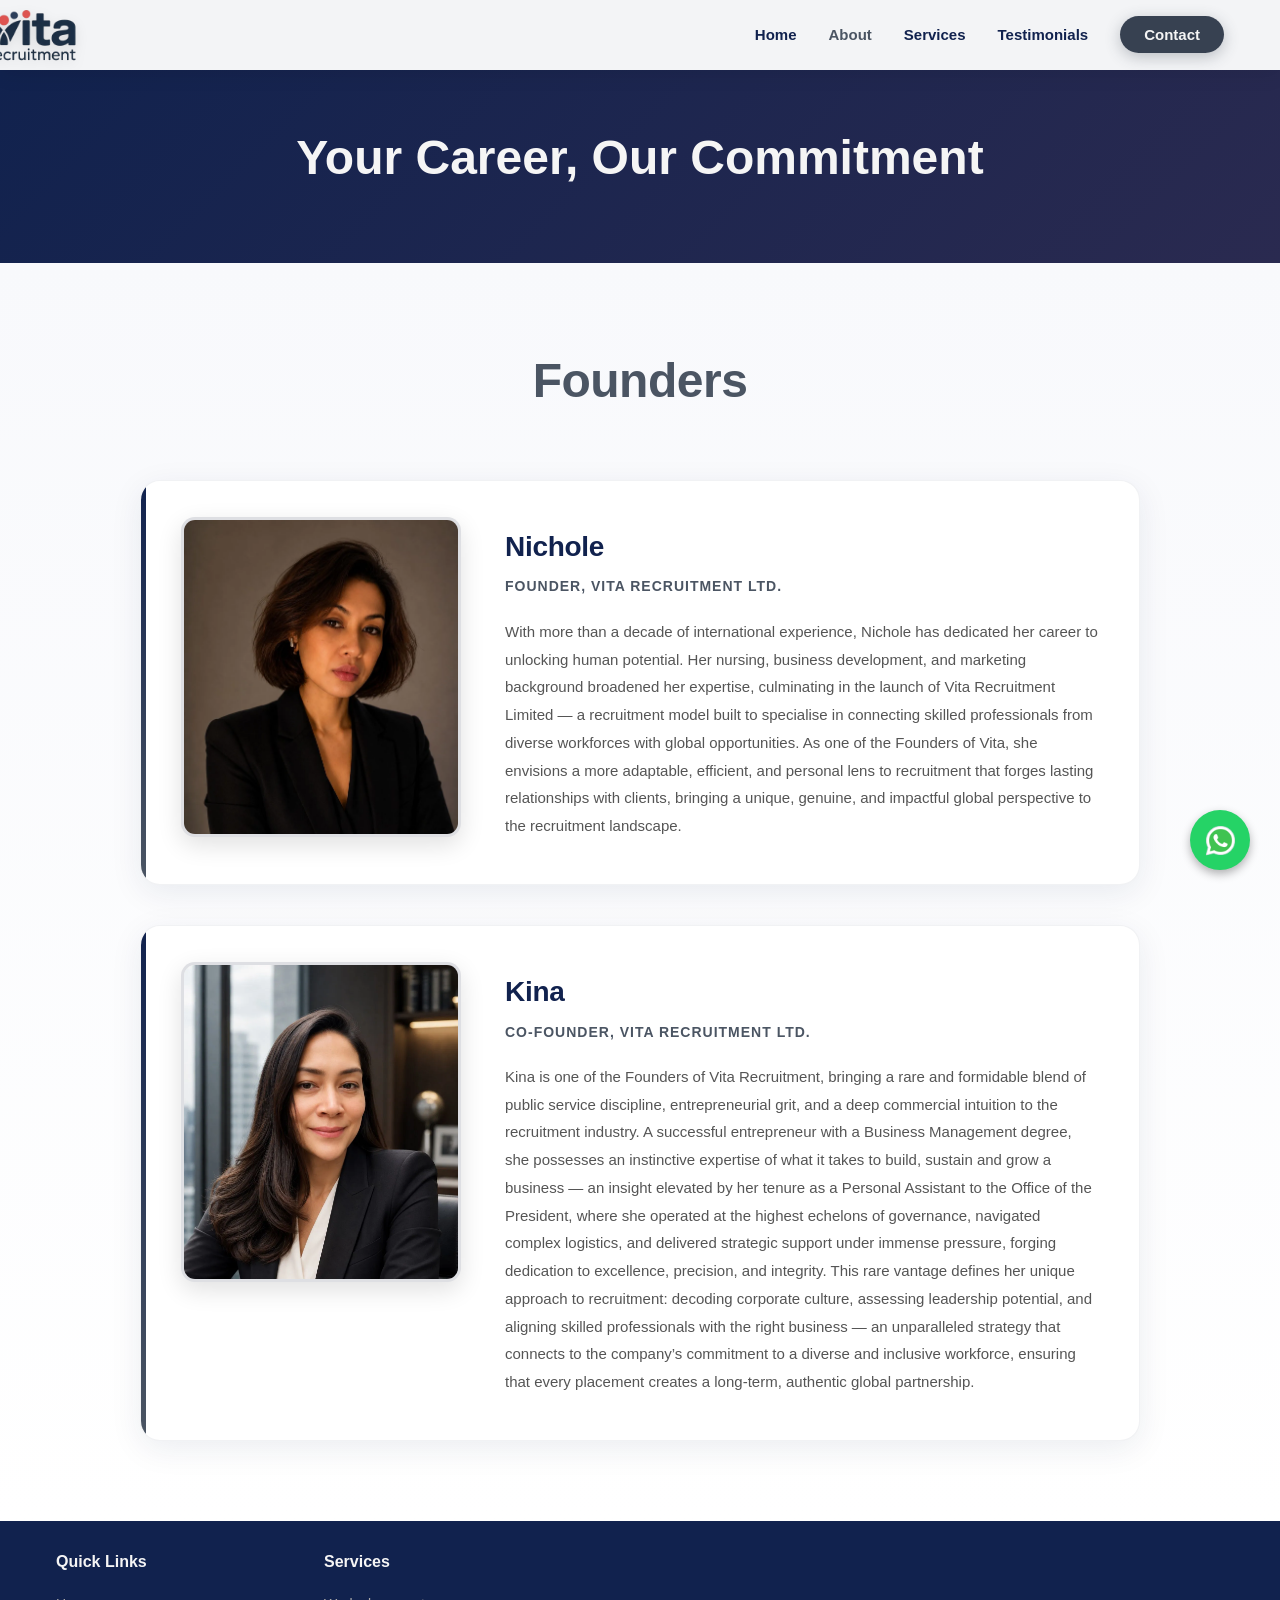
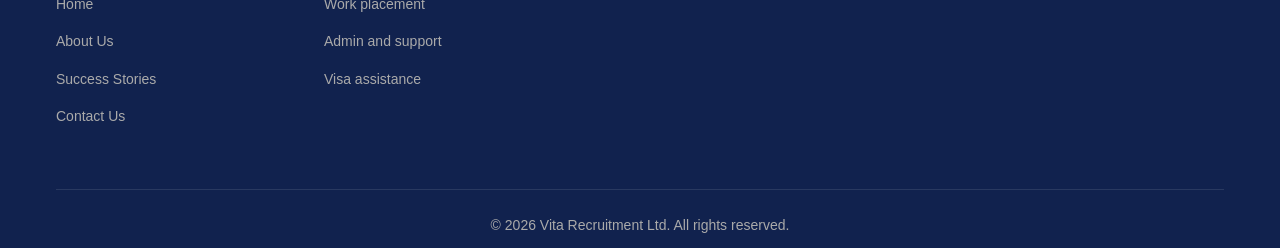
==== commit 6b07e34b: "main chnages" ====
--- a/about.html
+++ b/about.html
@@ -77,7 +77,7 @@
                     </div>
                     <div class="team-info">
                         <h3>Kina</h3>
-                        <span class="team-role-title">Co-Founder, Vita Recruitment Limited</span>
+                        <span class="team-role-title">Co-Founder, Vita Recruitment Ltd.</span>
                         <p class="team-role">Kina is one of the Founders of Vita Recruitment, bringing a rare and
                             formidable blend of public service discipline, entrepreneurial grit, and a deep commercial
                             intuition to the recruitment industry. A successful entrepreneur with a Business Management
@@ -101,13 +101,6 @@
     <footer class="footer">
         <div class="container">
             <div class="footer-content">
-                <div class="footer-section">
-                    <h4>VITA RECRUITMENT</h4>
-                    <p>Your career, our commitment</p>
-                    <p class="footer-address">United Kingdom</p>
-                    <p class="footer-phone">+44 7552 883559</p>
-                </div>
-
                 <div class="footer-section">
                     <h4>Quick Links</h4>
                     <ul>
--- a/assets/styles/styles.css
+++ b/assets/styles/styles.css
@@ -289,10 +289,15 @@
 }
 
 .footer-content {
-    display: grid;
-    grid-template-columns: repeat(auto-fit, minmax(250px, 1fr));
+    display: flex;
+    flex-wrap: wrap;
+    justify-content: flex-start;
     gap: var(--spacing-2xl);
     margin-bottom: var(--spacing-2xl);
+}
+
+.footer-section {
+    flex: 0 1 220px;
 }
 
 .footer-section h4 {
@@ -1715,9 +1720,15 @@
 
 .values-grid {
     display: grid;
-    grid-template-columns: repeat(4, 1fr);
+    grid-template-columns: repeat(3, 1fr);
     gap: var(--spacing-lg);
     margin-top: var(--spacing-2xl);
+}
+
+.values-grid .value-card:nth-child(4) {
+    grid-column: 1 / -1;
+    max-width: 340px;
+    margin: 0;
 }
 
 .value-card {
@@ -3376,31 +3387,9 @@
 .hp-hero {
     position: relative;
     padding: 120px 0 100px;
-    background: linear-gradient(135deg, var(--primary-dark), #2A2A50);
+    background: var(--primary-dark);
     color: var(--white);
     overflow: hidden;
-}
-
-@keyframes panStripes {
-    0% {
-        background-position: 0 0;
-    }
-
-    100% {
-        background-position: 100px 100px;
-    }
-}
-
-.hp-hero-bg {
-    position: absolute;
-    top: 0;
-    left: 0;
-    width: 100%;
-    height: 100%;
-    background-image: repeating-linear-gradient(45deg, rgba(255, 255, 255, 0.05) 0px, rgba(255, 255, 255, 0.05) 2px, transparent 2px, transparent 8px);
-    background-size: 100px 100px;
-    opacity: 0.5;
-    animation: panStripes 20s linear infinite;
 }
 
 .hp-hero-container {
@@ -3419,13 +3408,18 @@
     font-size: clamp(40px, 6vw, 64px);
     line-height: 1.1;
     margin-bottom: 20px;
+    white-space: nowrap;
     animation: fadeInUp 0.8s ease-out;
+}
+
+.hp-hero-content h1 .accent-text {
+    color: var(--white);
 }
 
 .hp-hero-content p {
     font-size: 18px;
     margin-bottom: 30px;
-    opacity: 0.9;
+    color: #b8b8b8;
     animation: fadeInUp 0.8s ease-out 0.15s backwards;
 }
 
@@ -3935,7 +3929,7 @@
         display: none; /* hidden since CT offices section is commented out in HTML */
     }
 
-    /* Why Choose Vita cards: 2x2 on tablets, single row stays for desktop */
+    /* Why Choose Vita cards: 2 columns on tablets, 4th card still spans full width below */
     .values-grid {
         grid-template-columns: repeat(2, 1fr);
     }
@@ -4098,6 +4092,11 @@
         margin-top: var(--spacing-lg);
     }
 
+    .values-grid .value-card:nth-child(4) {
+        max-width: none;
+        margin: 0;
+    }
+
     /* ─── TESTIMONIALS PAGE ─── */
     .tm-hero {
         padding: 80px 0 60px;
@@ -4182,7 +4181,6 @@
 
     /* ─── FOOTER ─── */
     .footer-content {
-        grid-template-columns: 1fr 1fr;
         gap: var(--spacing-lg);
     }
 
@@ -4315,8 +4313,11 @@
 
     /* ─── FOOTER ─── */
     .footer-content {
-        grid-template-columns: 1fr;
         gap: var(--spacing-md);
+    }
+
+    .footer-section {
+        flex-basis: 100%;
     }
 
     /* ─── TRUST STRIP ─── */
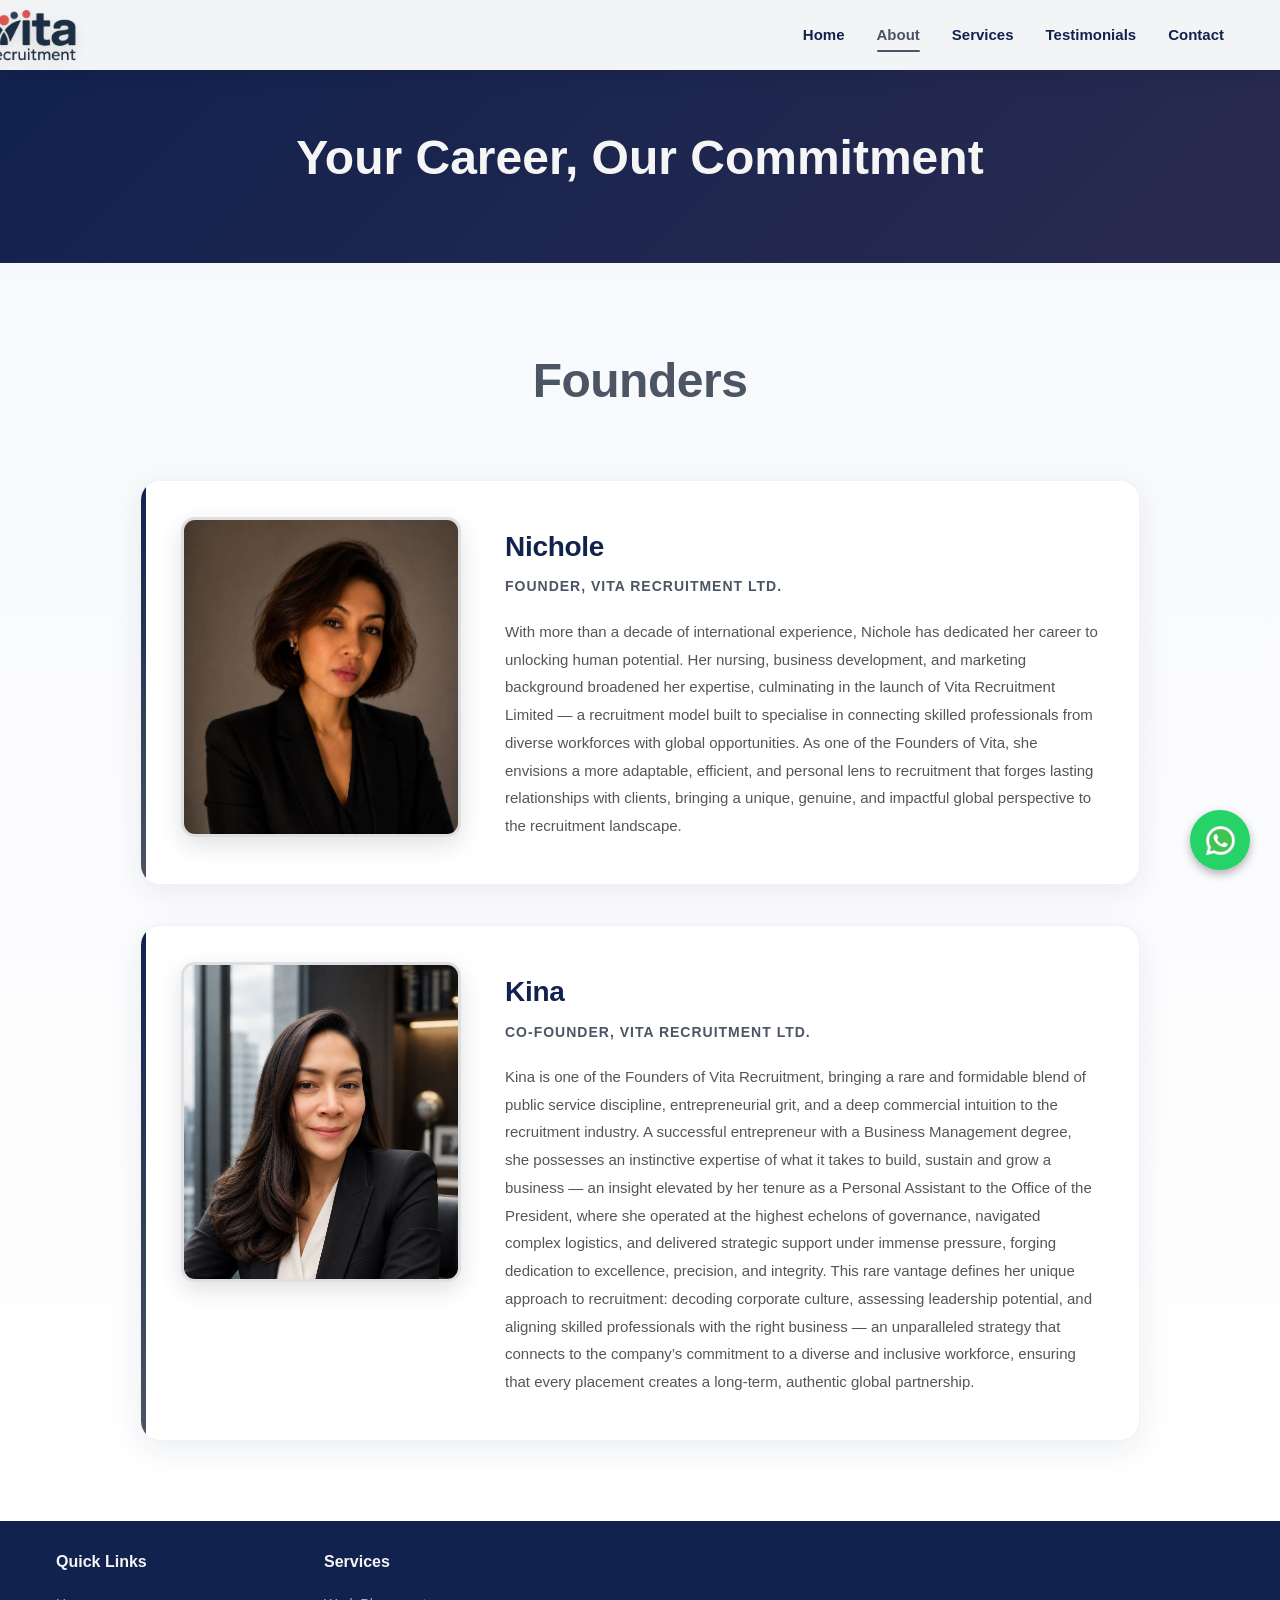
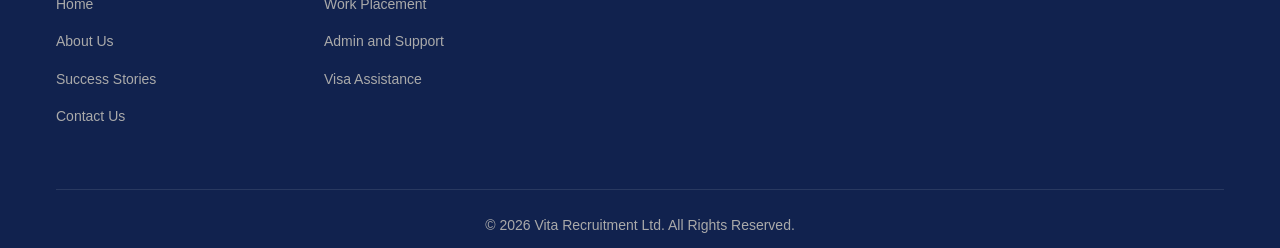
==== commit 4620097d: "miner changes" ====
--- a/about.html
+++ b/about.html
@@ -30,7 +30,7 @@
                 <li class="nav-item"><a href="about.html" class="nav-link">About</a></li>
                 <li class="nav-item"><a href="services.html" class="nav-link">Services</a></li>
                 <li class="nav-item"><a href="testimonials.html" class="nav-link">Testimonials</a></li>
-                <li class="nav-item"><a href="contact.html" class="nav-link nav-cta">Contact</a></li>
+                <li class="nav-item"><a href="contact.html" class="nav-link">Contact</a></li>
             </ul>
         </div>
     </nav>
@@ -114,15 +114,15 @@
                 <div class="footer-section">
                     <h4>Services</h4>
                     <ul>
-                        <li><a href="services.html">Work placement</a></li>
-                        <li><a href="services.html">Admin and support</a></li>
-                        <li><a href="services.html">Visa assistance</a></li>
+                        <li><a href="services.html">Work Placement</a></li>
+                        <li><a href="services.html">Admin and Support</a></li>
+                        <li><a href="services.html">Visa Assistance</a></li>
                     </ul>
                 </div>
             </div>
 
             <div class="footer-bottom">
-                <p>&copy; 2026 Vita Recruitment Ltd. All rights reserved.</p>
+                <p>&copy; 2026 Vita Recruitment Ltd. All Rights Reserved.</p>
 
             </div>
         </div>
--- a/assets/styles/styles.css
+++ b/assets/styles/styles.css
@@ -148,6 +148,23 @@
 .nav-link:hover {
     font-weight: 700;
     text-decoration: underline;
+}
+
+.nav-link.active {
+    color: var(--accent-red);
+    font-weight: 700;
+}
+
+.nav-link.active::after {
+    content: '';
+    display: block;
+    position: absolute;
+    left: 0;
+    right: 0;
+    bottom: -4px;
+    height: 2px;
+    border-radius: 2px;
+    background-color: var(--accent-red);
 }
 
 .nav-link.nav-cta {
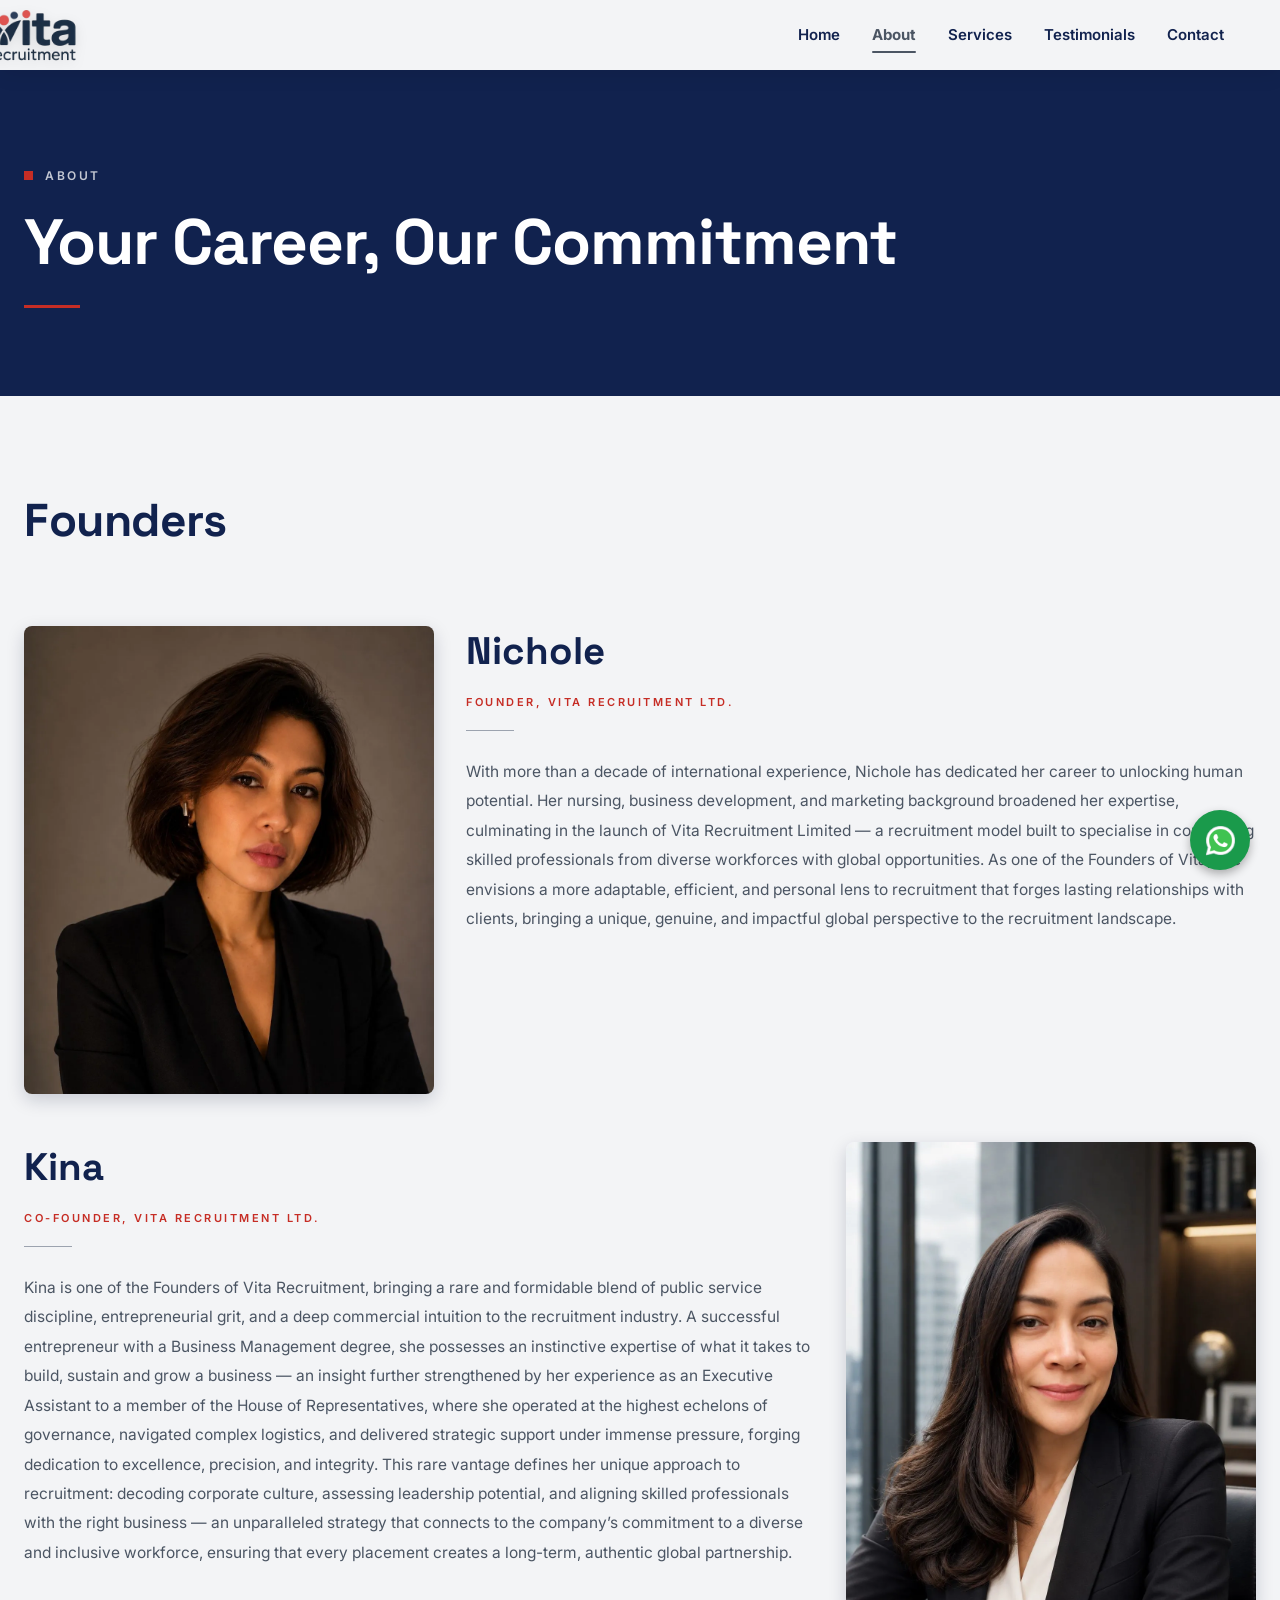
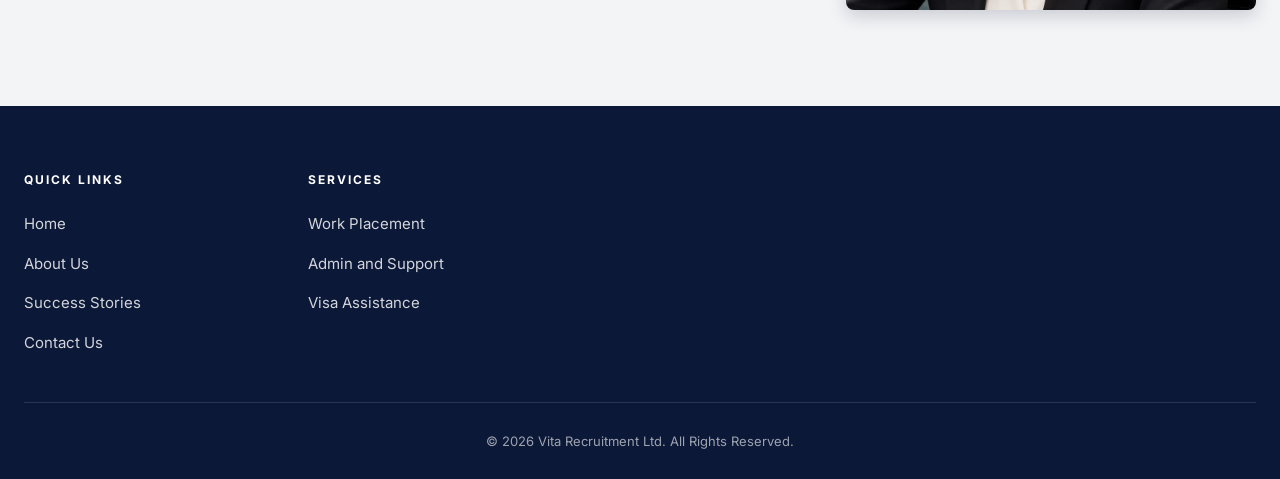
==== commit 1144c60c: "Initial commit" ====
--- a/about.html
+++ b/about.html
@@ -8,10 +8,15 @@
     <meta name="description"
         content="Learn about Vita Recruitment's story, mission, and our 5-step recruitment process.">
     <link rel="stylesheet" href="assets/styles/styles.css">
+    <link rel="stylesheet" href="assets/styles/contact.css">
     <link rel="stylesheet" href="assets/styles/team.css">
+    <link rel="preconnect" href="https://fonts.googleapis.com">
+    <link rel="preconnect" href="https://fonts.gstatic.com" crossorigin>
+    <link href="https://fonts.googleapis.com/css2?family=Inter:wght@400;500;600;700&family=Space+Grotesk:wght@500;600;700&display=swap"
+        rel="stylesheet">
 </head>
 
-<body>
+<body class="ct-page ab-page">
     <!-- Navigation Bar -->
     <nav class="navbar">
         <div class="nav-container">
@@ -38,15 +43,15 @@
     <!-- About Header -->
     <section class="about-header">
         <div class="container">
+            <span class="ct-eyebrow">About</span>
             <h1>Your Career, Our Commitment</h1>
-
         </div>
     </section>
 
     <!-- Real Team Section -->
     <section class="team-section">
         <div class="container">
-            <h2 class="team-title"><span class="accent-text">Founders</span></h2>
+            <h2 class="team-title">Founders</h2>
 
             <!-- Nichole Card -->
             <div class="team-grid">
@@ -70,26 +75,15 @@
             </div>
 
             <!-- Kina Card -->
-            <div class="team-grid" style="margin-top: 40px;">
-                <div class="team-card">
+            <div class="team-grid">
+                <div class="team-card team-card--reverse">
                     <div class="team-img-wrapper">
                         <img src="assets/images/Kina.webp" alt="Kina — Co-Founder, Vita Recruitment">
                     </div>
                     <div class="team-info">
                         <h3>Kina</h3>
                         <span class="team-role-title">Co-Founder, Vita Recruitment Ltd.</span>
-                        <p class="team-role">Kina is one of the Founders of Vita Recruitment, bringing a rare and
-                            formidable blend of public service discipline, entrepreneurial grit, and a deep commercial
-                            intuition to the recruitment industry. A successful entrepreneur with a Business Management
-                            degree, she possesses an instinctive expertise of what it takes to build, sustain and grow
-                            a business — an insight elevated by her tenure as a Personal Assistant to the Office of
-                            the President, where she operated at the highest echelons of governance, navigated complex
-                            logistics, and delivered strategic support under immense pressure, forging dedication to
-                            excellence, precision, and integrity. This rare vantage defines her unique approach to
-                            recruitment: decoding corporate culture, assessing leadership potential, and aligning
-                            skilled professionals with the right business — an unparalleled strategy that connects to
-                            the company’s commitment to a diverse and inclusive workforce, ensuring that every
-                            placement creates a long-term, authentic global partnership.</p>
+                        <p class="team-role">Kina is one of the Founders of Vita Recruitment, bringing a rare and formidable blend of public service discipline, entrepreneurial grit, and a deep commercial intuition to the recruitment industry. A successful entrepreneur with a Business Management degree, she possesses an instinctive expertise of what it takes to build, sustain and grow a business — an insight further strengthened by her experience as an Executive Assistant to a member of the House of Representatives, where she operated at the highest echelons of governance, navigated complex logistics, and delivered strategic support under immense pressure, forging dedication to excellence, precision, and integrity. This rare vantage defines her unique approach to recruitment: decoding corporate culture, assessing leadership potential, and aligning skilled professionals with the right business — an unparalleled strategy that connects to the company’s commitment to a diverse and inclusive workforce, ensuring that every placement creates a long-term, authentic global partnership.</p>
                     </div>
                 </div>
             </div>
--- a/assets/styles/styles.css
+++ b/assets/styles/styles.css
@@ -300,17 +300,18 @@
    ============================================ */
 
 .footer {
-    background-color: var(--primary-dark);
-    color: var(--white);
-    padding: var(--spacing-sm) 0 var(--spacing-sm);
+    background-color: #0C1838;
+    color: #FFFFFF;
+    padding: 64px 0 28px;
+    font-family: 'Inter', 'Segoe UI', sans-serif;
 }
 
 .footer-content {
     display: flex;
     flex-wrap: wrap;
     justify-content: flex-start;
-    gap: var(--spacing-2xl);
-    margin-bottom: var(--spacing-2xl);
+    gap: 40px 64px;
+    margin-bottom: 32px;
 }
 
 .footer-section {
@@ -318,15 +319,18 @@
 }
 
 .footer-section h4 {
-    color: var(--white);
-    margin-bottom: var(--spacing-md);
-    margin-top: var(--spacing-md);
-    font-size: 16px;
+    font-family: 'Inter', 'Segoe UI', sans-serif;
+    font-size: 12px;
+    font-weight: 700;
+    letter-spacing: 2px;
+    text-transform: uppercase;
+    color: #FFFFFF;
+    margin: 0 0 22px;
 }
 
 .footer-section p {
-    color: #AAA;
-    font-size: 14px;
+    color: rgba(255, 255, 255, .82);
+    font-size: 15px;
     line-height: 1.8;
     margin-bottom: 8px;
 }
@@ -336,37 +340,35 @@
 }
 
 .footer-section ul li {
-    margin-bottom: 12px;
+    margin-bottom: 14px;
 }
 
 .footer-section ul li a {
-    color: #AAA;
+    font-family: 'Inter', 'Segoe UI', sans-serif;
+    font-size: 15px;
+    color: rgba(255, 255, 255, .82);
     text-decoration: none;
     transition: var(--transition);
-    font-size: 14px;
 }
 
 .footer-section ul li a:hover {
-    color: var(--accent-red);
+    color: #FFFFFF;
 }
 
 .footer-bottom {
-    border-top: 1px solid rgba(255, 255, 255, 0.1);
-    padding-top: var(--spacing-lg);
+    border-top: 1px solid rgba(255, 255, 255, .12);
+    padding-top: 28px;
     display: flex;
     flex-direction: column;
-    /* Modified to center */
-    align-items: center;
-    /* Modified to center */
+    align-items: center;
     gap: var(--spacing-xs);
-    /* Modified */
     text-align: center;
-    /* Added to center */
 }
 
 .footer-bottom p {
-    color: #AAA;
-    font-size: 14px;
+    font-family: 'Inter', 'Segoe UI', sans-serif;
+    font-size: 13px;
+    color: rgba(255, 255, 255, .6);
 }
 
 .social-links {
@@ -705,9 +707,6 @@
         font-size: 28px;
     }
 
-    .footer-bottom {
-        font-size: 12px;
-    }
 }
 
 /* Services Detail Page Specifics */
@@ -1064,8 +1063,19 @@
 
 /* ---- WRITTEN TESTIMONIALS ---- */
 .tm-written {
-    padding: 50px 0 80px;
-    background: #FFFFFF;
+    padding: 110px 0 110px;
+    background: #F3F4F6;
+}
+
+.tm-written .tm-section-title {
+    font-family: 'Space Grotesk', var(--font-family);
+    font-size: clamp(30px, 3.6vw, 56px);
+    font-weight: 700;
+    color: #11224E;
+    text-align: left;
+    letter-spacing: -0.5px;
+    line-height: 1.1;
+    margin-bottom: 56px;
 }
 
 .tm-written__slider-wrapper {
@@ -1076,10 +1086,11 @@
 
 .tm-written__track {
     display: flex;
-    gap: 40px;
+    gap: 34px;
     overflow-x: auto;
     scroll-behavior: smooth;
-    padding: 20px 0 40px;
+    scroll-snap-type: x mandatory;
+    padding: 0;
     -ms-overflow-style: none;
     scrollbar-width: none;
     width: 100%;
@@ -1093,92 +1104,89 @@
     position: absolute;
     top: 50%;
     transform: translateY(-50%);
-    width: 48px;
-    height: 48px;
+    width: 44px;
+    height: 44px;
     border-radius: 50%;
-    background: #FFFFFF;
-    border: 1px solid #E5E5E5;
-    box-shadow: 0 4px 15px rgba(0, 0, 0, 0.1);
-    color: #1A1A40;
-    font-size: 20px;
+    background: #11224E;
+    border: none;
+    box-shadow: 0 6px 18px rgba(17, 34, 78, 0.2);
+    color: #FFFFFF;
+    font-size: 16px;
     cursor: pointer;
     z-index: 10;
     display: flex;
     align-items: center;
     justify-content: center;
-    transition: all 0.3s ease;
+    opacity: 0;
+    transition: opacity 0.3s ease, background 0.3s ease;
+}
+
+.tm-written__slider-wrapper:hover .tm-slider-btn,
+.tm-slider-btn:focus-visible {
+    opacity: 1;
 }
 
 .tm-slider-btn:hover {
-    background: #4B5563;
-    color: #FFFFFF;
-    border-color: #4B5563;
+    background: #0A1638;
 }
 
 .tm-slider-btn.prev-btn {
-    left: -24px;
+    left: -22px;
 }
 
 .tm-slider-btn.next-btn {
-    right: -24px;
+    right: -22px;
 }
 
 .tm-quote-card {
-    min-width: 320px;
-    max-width: 380px;
-    flex-shrink: 0;
-    background: #E9E9E9;
-    border: 1px solid rgba(0, 0, 0, 0.05);
-    border-top: 4px solid #4B5563;
-    border-radius: 12px;
-    padding: 24px 24px;
+    flex: 0 0 calc((100% - 68px) / 3);
+    min-width: 0;
+    max-width: none;
+    display: flex;
+    flex-direction: column;
+    background: #FFFFFF;
+    border: none;
+    border-top: 3px solid #11224E;
+    border-radius: 0;
+    padding: 46px 40px 42px;
     position: relative;
-    transition: all 0.4s cubic-bezier(0.25, 0.46, 0.45, 0.94);
-    z-index: 1;
-    overflow: hidden;
+    scroll-snap-align: start;
+    transition: box-shadow 0.3s ease;
 }
 
 .tm-quote-card:hover {
-    transform: translateY(-8px);
-    box-shadow: 0 16px 40px rgba(0, 0, 0, 0.1);
-    border-color: rgba(75, 85, 99, 0.5);
-    border-top-color: #FFC107;
+    box-shadow: 0 12px 30px rgba(17, 34, 78, 0.08);
 }
 
 .tm-quote-card__stars {
-    color: #FFC107;
-    font-size: 25px;
-    margin-bottom: 12px;
-    letter-spacing: 2px;
+    color: #B7791F;
+    font-size: 20px;
+    line-height: 1;
+    margin-bottom: 30px;
+    letter-spacing: 6px;
 }
 
 .tm-quote-card__icon {
-    font-size: 100px;
-    color: #4B5563;
-    opacity: 0.04;
-    font-family: Georgia, serif;
-    line-height: 1;
-    position: absolute;
-    top: -10px;
-    right: 15px;
-    z-index: -1;
-    margin: 0;
+    display: none;
 }
 
 .tm-quote-card__text {
-    font-size: 16px;
-    color: #333333;
-    line-height: 1.6;
-    font-style: italic;
-    margin-bottom: 20px;
+    font-family: 'Hanken Grotesk', 'Inter', var(--font-family);
+    font-size: 19px;
+    font-weight: 400;
+    font-style: normal;
+    color: #3F4656;
+    line-height: 1.95;
+    margin-bottom: 28px;
+    flex-grow: 1;
 }
 
 .tm-quote-card__author {
     display: flex;
     align-items: center;
     gap: 16px;
-    padding-top: 16px;
-    border-top: 1px solid rgba(0, 0, 0, 0.1);
+    padding-top: 26px;
+    border-top: 1px solid #E5E7EB;
 }
 
 .tm-quote-card__photo {
@@ -1186,14 +1194,14 @@
     height: 48px;
     border-radius: 50%;
     object-fit: cover;
-    border: 2px solid #FFFFFF;
 }
 
 .tm-quote-card__author h4 {
-    font-size: 16px;
-    font-weight: 700;
-    color: #111827;
-    margin-bottom: 2px;
+    font-family: 'Hanken Grotesk', 'Inter', var(--font-family);
+    font-size: 18px;
+    font-weight: 600;
+    color: #11224E;
+    margin: 0;
 }
 
 .tm-quote-card__author p {
@@ -1441,7 +1449,7 @@
     }
 
     .tm-quote-card {
-        min-width: calc(50% - 20px);
+        flex: 0 0 calc((100% - 34px) / 2);
     }
 }
 
@@ -1461,7 +1469,7 @@
     }
 
     .tm-quote-card {
-        min-width: 100%;
+        flex: 0 0 100%;
     }
 
     .tm-slider-btn {
@@ -3809,54 +3817,321 @@
     justify-content: center;
 }
 
+/* Services (5-Step Process) */
+.hp-services {
+    --hp-navy: #11224E;
+    --hp-red: #C62D25;
+    padding: 90px 0 96px;
+    background: #F3F4F6;
+}
+
+.hp-services-head {
+    display: flex;
+    justify-content: space-between;
+    align-items: flex-end;
+    gap: 24px;
+    margin-bottom: 48px;
+}
+
+.hp-services-head h2 {
+    font-family: 'Space Grotesk', 'Inter', sans-serif;
+    font-size: clamp(32px, 4vw, 48px);
+    font-weight: 700;
+    line-height: 1.1;
+    color: var(--hp-navy);
+}
+
+.hp-services-cta {
+    flex-shrink: 0;
+    font-family: 'Inter', sans-serif;
+    font-size: 15px;
+    font-weight: 600;
+    color: var(--hp-navy);
+    text-decoration: none;
+    padding-bottom: 4px;
+    border-bottom: 2px solid var(--hp-red);
+    transition: color 0.2s ease;
+}
+
+.hp-services-cta:hover {
+    color: var(--hp-red);
+}
+
+.hp-services-grid {
+    display: grid;
+    grid-template-columns: repeat(6, 1fr);
+    gap: 28px;
+}
+
+.hp-service-card {
+    grid-column: span 2;
+    display: flex;
+    flex-direction: column;
+    background: #FFFFFF;
+    border-top: 3px solid var(--hp-navy);
+    padding: 36px 32px 32px;
+    transition: border-color 0.2s ease, box-shadow 0.2s ease;
+}
+
+/* Last two cards share the second row */
+.hp-service-card:nth-child(4),
+.hp-service-card:nth-child(5) {
+    grid-column: span 3;
+}
+
+.hp-service-card:hover {
+    border-top-color: var(--hp-red);
+    box-shadow: 0 12px 28px rgba(17, 34, 78, 0.08);
+}
+
+.hp-service-num {
+    font-family: 'Space Grotesk', sans-serif;
+    font-size: 14px;
+    font-weight: 600;
+    letter-spacing: 0.08em;
+    color: var(--hp-red);
+    margin-bottom: 14px;
+}
+
+.hp-service-card h3 {
+    font-family: 'Space Grotesk', 'Inter', sans-serif;
+    font-size: 26px;
+    font-weight: 600;
+    line-height: 1.2;
+    color: var(--hp-navy);
+    margin-bottom: 14px;
+}
+
+.hp-service-card p {
+    font-family: 'Inter', sans-serif;
+    font-size: 15px;
+    line-height: 1.65;
+    color: #5B6478;
+    margin-bottom: 28px;
+}
+
+.hp-service-link {
+    margin-top: auto;
+    font-family: 'Inter', sans-serif;
+    font-size: 14px;
+    font-weight: 600;
+    color: var(--hp-navy);
+    text-decoration: none;
+}
+
+.hp-service-link:hover {
+    color: var(--hp-red);
+}
+
 /* Contacts Pre-Footer */
 .hp-contact {
-    padding: 80px 0;
-    background: linear-gradient(135deg, var(--primary-dark), #2A2A50);
-    color: var(--white);
+    --hp-navy: #11224E;
+    --hp-red: #C62D25;
+    padding: 104px 0;
+    background: var(--hp-navy);
+    color: #FFFFFF;
 }
 
 .hp-contact-container {
-    display: flex;
-    gap: 50px;
-    align-items: center;
-}
-
-.hp-contact-details {
-    flex: 1;
+    display: grid;
+    grid-template-columns: 5fr 7fr;
+    gap: 72px;
+    align-items: start;
 }
 
 .hp-contact-details h2 {
-    font-size: 36px;
-    margin-bottom: 20px;
+    position: relative;
+    font-family: 'Space Grotesk', 'Inter', sans-serif;
+    font-size: clamp(36px, 4.5vw, 56px);
+    font-weight: 700;
+    line-height: 1.1;
+    color: #FFFFFF;
+    padding-bottom: 24px;
+    margin-bottom: 36px;
+}
+
+.hp-contact-details h2::after {
+    content: "";
+    position: absolute;
+    left: 0;
+    bottom: 0;
+    width: 56px;
+    height: 3px;
+    background: var(--hp-red);
 }
 
 .hp-contact-details p {
-    margin-bottom: 30px;
-    font-size: 16px;
-}
-
-.hp-info-item {
-    margin-bottom: 15px;
-    font-size: 16px;
+    font-family: 'Inter', sans-serif;
+    font-size: 18px;
+    line-height: 1.75;
+    color: rgba(255, 255, 255, 0.78);
+    max-width: 440px;
+    margin-bottom: 28px;
+}
+
+.hp-wa-btn {
+    display: inline-flex;
+    align-items: center;
+    gap: 12px;
+    padding: 14px 24px;
+    border: 1px solid rgba(255, 255, 255, 0.6);
+    color: #FFFFFF;
+    font-family: 'Inter', sans-serif;
+    font-size: 15px;
+    font-weight: 600;
+    text-decoration: none;
+    transition: background 0.2s ease, border-color 0.2s ease;
+}
+
+.hp-wa-btn:hover {
+    background: rgba(255, 255, 255, 0.08);
+    border-color: #FFFFFF;
 }
 
 .hp-contact-form-wrapper {
-    flex: 1;
-    background: var(--white);
-    padding: 40px;
-    border-radius: 8px;
-    box-shadow: 0 15px 30px rgba(0, 0, 0, 0.2);
+    background: #FFFFFF;
+    padding: 44px;
+    border-radius: 4px;
+}
+
+.hp-form-row {
+    display: grid;
+    grid-template-columns: 1fr 1fr;
+    gap: 22px;
+}
+
+.hp-field {
+    margin-bottom: 22px;
+}
+
+.hp-field label {
+    display: block;
+    font-family: 'Inter', sans-serif;
+    font-size: 12px;
+    font-weight: 600;
+    letter-spacing: 0.12em;
+    text-transform: uppercase;
+    color: var(--hp-navy);
+    margin-bottom: 10px;
 }
 
 .hp-quick-form input,
 .hp-quick-form textarea {
     width: 100%;
-    padding: 12px 15px;
-    margin-bottom: 15px;
-    border: 1px solid var(--light-gray);
-    border-radius: 4px;
-    font-family: inherit;
+    padding: 15px 16px;
+    border: 1px solid #CDD1D9;
+    border-radius: 0;
+    font-family: 'Inter', sans-serif;
+    font-size: 15px;
+    color: #1F2937;
+    background: #FFFFFF;
+    transition: border-color 0.2s ease, box-shadow 0.2s ease;
+}
+
+.hp-quick-form textarea {
+    min-height: 180px;
+    resize: vertical;
+}
+
+.hp-quick-form input::placeholder,
+.hp-quick-form textarea::placeholder {
+    color: #6B7280;
+}
+
+.hp-quick-form input:focus,
+.hp-quick-form textarea:focus {
+    outline: none;
+    border-color: var(--hp-navy);
+    box-shadow: 0 0 0 3px rgba(17, 34, 78, 0.12);
+}
+
+.hp-submit {
+    width: 100%;
+    padding: 17px 24px;
+    border: none;
+    background: var(--hp-red);
+    color: #FFFFFF;
+    font-family: 'Inter', sans-serif;
+    font-size: 16px;
+    font-weight: 600;
+    cursor: pointer;
+    transition: background 0.2s ease;
+}
+
+.hp-submit:hover {
+    background: #A8231C;
+}
+
+.hp-form-note {
+    margin-top: 22px;
+    font-family: 'Inter', sans-serif;
+    font-size: 13px;
+    color: #5B6478;
+}
+
+@media (max-width: 1024px) {
+    .hp-services-grid {
+        grid-template-columns: repeat(2, 1fr);
+    }
+
+    .hp-service-card,
+    .hp-service-card:nth-child(4) {
+        grid-column: span 1;
+    }
+
+    .hp-service-card:nth-child(5) {
+        grid-column: span 2;
+    }
+
+    .hp-contact-container {
+        grid-template-columns: 1fr;
+        gap: 48px;
+    }
+}
+
+@media (max-width: 768px) {
+    .hp-services {
+        padding: 56px 0 64px;
+    }
+
+    .hp-services-head {
+        flex-direction: column;
+        align-items: flex-start;
+        margin-bottom: 32px;
+    }
+
+    .hp-services-grid {
+        grid-template-columns: 1fr;
+        gap: 20px;
+    }
+
+    .hp-service-card,
+    .hp-service-card:nth-child(4),
+    .hp-service-card:nth-child(5) {
+        grid-column: auto;
+        padding: 28px 24px;
+    }
+
+    .hp-service-card h3 {
+        font-size: 22px;
+    }
+
+    .hp-contact {
+        padding: 56px 0;
+    }
+
+    .hp-contact-details p {
+        font-size: 16px;
+    }
+
+    .hp-contact-form-wrapper {
+        padding: 28px 20px;
+    }
+
+    .hp-form-row {
+        grid-template-columns: 1fr;
+        gap: 0;
+    }
 }
 
 .w-100 {
@@ -3888,8 +4163,7 @@
     .hp-hero-container,
     .hp-zigzag-container,
     .hp-split-grid,
-    .hp-philosophy-content,
-    .hp-contact-container {
+    .hp-philosophy-content {
         flex-direction: column;
     }
 
@@ -4011,25 +4285,6 @@
     .hp-hero-image video {
         max-width: 100%;
         border-radius: 8px;
-    }
-
-    /* ─── HOMEPAGE CONTACT PRE-FOOTER ─── */
-    .hp-contact {
-        padding: 50px 0;
-    }
-
-    .hp-contact-container {
-        flex-direction: column;
-        gap: 30px;
-    }
-
-    .hp-contact-details h2 {
-        font-size: 26px;
-    }
-
-    .hp-contact-form-wrapper {
-        padding: 24px 20px;
-        width: 100%;
     }
 
     /* ─── ABOUT PAGE ─── */
@@ -4125,7 +4380,11 @@
     }
 
     .tm-written {
-        padding: 40px 0 60px;
+        padding: 60px 0 70px;
+    }
+
+    .tm-written .tm-section-title {
+        margin-bottom: 32px;
     }
 
     .tm-written__slider-wrapper {
@@ -4143,9 +4402,13 @@
     }
 
     .tm-quote-card {
-        min-width: calc(100% - 0px);
-        max-width: 100%;
-        flex-shrink: 0;
+        flex: 0 0 100%;
+        padding: 36px 28px 32px;
+    }
+
+    .tm-quote-card__text {
+        font-size: 17px;
+        line-height: 1.8;
     }
 
     .tm-section-title {
@@ -4199,11 +4462,6 @@
     /* ─── FOOTER ─── */
     .footer-content {
         gap: var(--spacing-lg);
-    }
-
-    .footer-section h4 {
-        font-size: 14px;
-        margin-top: 0;
     }
 
     .footer-bottom {
@@ -4363,10 +4621,6 @@
     }
 
     .tm-quote-card {
-        padding: 16px;
-    }
-
-    .footer-section h4 {
-        font-size: 13px;
+        padding: 28px 22px 26px;
     }
 }
--- a/assets/styles/contact.css
+++ b/assets/styles/contact.css
@@ -0,0 +1,319 @@
+/* ============================================
+   CONTACT PAGE — REDESIGN
+   Scoped to body.ct-page so shared styles on other pages are untouched.
+   ============================================ */
+
+.ct-page {
+    --ct-navy: #11224E;
+    --ct-navy-deep: #0C1838;
+    --ct-red: #C62D25;
+    --ct-red-dark: #A8231C;
+    --ct-bg: #F3F4F6;
+    --ct-border: #CDD1D9;
+    --ct-text: #4B5563;
+    --ct-heading-font: 'Space Grotesk', 'Inter', sans-serif;
+    --ct-body-font: 'Inter', 'Segoe UI', sans-serif;
+
+    font-family: var(--ct-body-font);
+    background: var(--ct-bg);
+}
+
+/* ---- HERO ---- */
+.ct-hero2 {
+    background: var(--ct-navy);
+    color: #fff;
+    text-align: center;
+    padding: 110px 0 104px;
+}
+
+.ct-eyebrow {
+    display: inline-flex;
+    align-items: center;
+    gap: 12px;
+    font-size: 12px;
+    font-weight: 600;
+    letter-spacing: 2.5px;
+    text-transform: uppercase;
+    color: rgba(255, 255, 255, .75);
+    margin-bottom: 22px;
+}
+
+.ct-eyebrow::before {
+    content: '';
+    width: 9px;
+    height: 9px;
+    background: var(--ct-red);
+}
+
+.ct-hero2__title {
+    font-family: var(--ct-heading-font);
+    font-size: clamp(36px, 6vw, 72px);
+    font-weight: 700;
+    line-height: 1.1;
+    letter-spacing: -1px;
+    margin-bottom: 24px;
+}
+
+.ct-hero2__desc {
+    font-size: clamp(16px, 1.6vw, 19px);
+    color: rgba(255, 255, 255, .82);
+    margin-bottom: 38px;
+}
+
+.ct-hero2__buttons {
+    display: flex;
+    justify-content: center;
+    gap: 16px;
+    flex-wrap: wrap;
+}
+
+.ct-btn {
+    display: inline-flex;
+    align-items: center;
+    justify-content: center;
+    gap: 10px;
+    min-height: 52px;
+    padding: 0 32px;
+    font-family: var(--ct-body-font);
+    font-size: 15px;
+    font-weight: 700;
+    text-decoration: none;
+    border: 1px solid transparent;
+    transition: background-color .2s ease, border-color .2s ease, color .2s ease;
+}
+
+.ct-btn--primary {
+    background: var(--ct-red);
+    color: #fff;
+}
+
+.ct-btn--primary:hover {
+    background: var(--ct-red-dark);
+}
+
+.ct-btn--outline {
+    color: #fff;
+    border-color: rgba(255, 255, 255, .85);
+}
+
+.ct-btn--outline:hover {
+    background: #fff;
+    color: var(--ct-navy);
+}
+
+/* ---- FORM SECTION ---- */
+.ct-page .ct-main {
+    background: var(--ct-bg);
+    padding: 92px 0;
+}
+
+.ct-page .ct-main__grid {
+    display: block;
+}
+
+.ct-page .ct-form-wrap {
+    max-width: 900px;
+    margin: 0 auto;
+    background: #fff;
+    border: 0;
+    border-top: 3px solid var(--ct-navy);
+    border-radius: 0;
+    box-shadow: none;
+    padding: 50px 48px 48px;
+    scroll-margin-top: 100px;
+}
+
+.ct-page .ct-form-wrap__head {
+    margin-bottom: 38px;
+}
+
+.ct-page .ct-section-label {
+    font-size: 12px;
+    font-weight: 600;
+    letter-spacing: 2.5px;
+    color: var(--ct-red);
+    margin-bottom: 12px;
+}
+
+.ct-page .ct-form-wrap__head h2 {
+    font-family: var(--ct-heading-font);
+    font-size: clamp(28px, 3.4vw, 40px);
+    font-weight: 700;
+    letter-spacing: -.5px;
+    line-height: 1.15;
+    color: var(--ct-navy);
+    margin-bottom: 12px;
+}
+
+.ct-page .ct-form-wrap__head p {
+    font-size: 15px;
+    color: var(--ct-text);
+}
+
+.ct-page .ct-form__row {
+    gap: 22px;
+}
+
+.ct-page .ct-form__group {
+    margin-bottom: 28px;
+}
+
+.ct-page .ct-form__group label {
+    font-size: 11px;
+    font-weight: 600;
+    letter-spacing: 1.8px;
+    color: var(--ct-navy);
+    margin-bottom: 10px;
+}
+
+.ct-page .ct-form__group input,
+.ct-page .ct-form__group textarea {
+    font-family: var(--ct-body-font);
+    font-size: 15px;
+    color: var(--ct-navy);
+    background: #fff;
+    border: 1px solid var(--ct-border);
+    border-radius: 0;
+    padding: 14px 16px;
+}
+
+.ct-page .ct-form__group input {
+    height: 51px;
+}
+
+.ct-page .ct-form__group input::placeholder,
+.ct-page .ct-form__group textarea::placeholder {
+    color: #6B7280;
+}
+
+.ct-page .ct-form__group textarea {
+    min-height: 178px;
+}
+
+.ct-page .ct-form__group input:focus,
+.ct-page .ct-form__group textarea:focus {
+    border-color: var(--ct-navy);
+    box-shadow: 0 0 0 3px rgba(17, 34, 78, .1);
+}
+
+.ct-page .ct-form__check {
+    gap: 14px;
+    margin: 4px 0 28px 4px;
+}
+
+.ct-page .ct-form__check input {
+    appearance: none;
+    -webkit-appearance: none;
+    flex-shrink: 0;
+    width: 20px;
+    height: 20px;
+    border: 1px solid #6B7280;
+    border-radius: 2px;
+    background: #fff;
+    display: grid;
+    place-content: center;
+}
+
+.ct-page .ct-form__check input::before {
+    content: '';
+    width: 10px;
+    height: 10px;
+    background: var(--ct-red);
+    transform: scale(0);
+    transition: transform .15s ease;
+}
+
+.ct-page .ct-form__check input:checked {
+    border-color: var(--ct-red);
+}
+
+.ct-page .ct-form__check input:checked::before {
+    transform: scale(1);
+}
+
+.ct-page .ct-form__check input:focus-visible {
+    outline: 2px solid var(--ct-navy);
+    outline-offset: 2px;
+}
+
+.ct-page .ct-form__check label {
+    font-size: 14px;
+    color: var(--ct-text);
+}
+
+.ct-page .ct-form__check label a {
+    color: var(--ct-navy);
+    font-weight: 500;
+    text-decoration: underline;
+    text-underline-offset: 3px;
+}
+
+.ct-page .ct-form__btn {
+    height: 58px;
+    padding: 0 24px;
+    border-radius: 0;
+    background: var(--ct-red);
+    font-family: var(--ct-body-font);
+    font-size: 16px;
+    font-weight: 700;
+    transition: background-color .2s ease;
+}
+
+.ct-page .ct-form__btn::before {
+    display: none;
+}
+
+.ct-page .ct-form__btn:hover {
+    background: var(--ct-red-dark);
+    transform: none;
+    box-shadow: none;
+}
+
+.ct-page .ct-form__btn:disabled {
+    opacity: .75;
+    cursor: wait;
+}
+
+.ct-page .ct-form__success {
+    border-radius: 0;
+}
+
+/* ---- FOOTER ---- */
+.ct-page .whatsapp-button {
+    background: #1A9A4B;
+}
+
+/* ---- RESPONSIVE ---- */
+@media (max-width: 768px) {
+    .ct-hero2 {
+        padding: 72px 0 68px;
+    }
+
+    .ct-page .ct-main {
+        padding: 48px 0 56px;
+    }
+
+    .ct-page .ct-form-wrap {
+        padding: 36px 24px;
+    }
+
+    .ct-page .ct-form__row {
+        grid-template-columns: 1fr;
+        gap: 0;
+    }
+
+    .ct-page .ct-form__group {
+        margin-bottom: 22px;
+    }
+
+}
+
+@media (max-width: 480px) {
+    .ct-btn {
+        width: 100%;
+    }
+
+    .ct-page .ct-form-wrap {
+        padding: 28px 18px;
+    }
+}
--- a/assets/styles/team.css
+++ b/assets/styles/team.css
@@ -1,245 +1,173 @@
 /* -----------------------------------------
-   Team Section Styles (team.css)
+   About Page Styles (team.css)
+   Builds on contact.css (body.ct-page) for nav, footer and tokens.
    ----------------------------------------- */
 
-/* ── Section wrapper ── */
+.ab-page .container {
+    max-width: 1296px;
+    padding: 0 24px;
+}
+
+/* ---- HERO ---- */
+.ab-page .about-header {
+    background: var(--ct-navy);
+    color: #fff;
+    text-align: left;
+    padding: 92px 0 88px;
+}
+
+.ab-page .about-header h1 {
+    font-family: var(--ct-heading-font);
+    font-size: clamp(36px, 5vw, 64px);
+    font-weight: 700;
+    line-height: 1.1;
+    letter-spacing: -1px;
+    margin: 0;
+    animation: none;
+}
+
+.ab-page .about-header h1::after {
+    content: '';
+    display: block;
+    width: 56px;
+    height: 3px;
+    background: var(--ct-red);
+    margin-top: 28px;
+}
+
+/* ---- FOUNDERS ---- */
 .team-section {
-    padding: 80px 0;
-    background: linear-gradient(180deg, #f8f9fc 0%, #ffffff 100%);
+    padding: 88px 0 96px;
+    background: var(--ct-bg);
 }
 
 .team-section .team-title {
-    text-align: center;
-    font-size: clamp(32px, 5vw, 48px);
-    color: var(--primary-dark);
-    margin-bottom: 60px;
-    font-weight: 800;
+    font-family: var(--ct-heading-font);
+    font-size: clamp(32px, 4vw, 46px);
+    font-weight: 700;
     letter-spacing: -0.5px;
+    color: var(--ct-navy);
+    margin: 0 0 68px;
 }
 
-/* ── Grid: one card per row (full-width cards) ── */
-.team-grid {
-    display: grid;
-    grid-template-columns: 1fr;
-    gap: 40px;
-    max-width: 1000px;
-    margin: 0 auto;
+.team-grid + .team-grid {
+    margin-top: 48px;
 }
 
-/* ── Card: horizontal layout — large image left, text right ── */
 .team-card {
     display: flex;
-    flex-direction: row;
     align-items: flex-start;
-    gap: 40px;
-    background: #ffffff;
-    border-radius: 20px;
-    padding: 36px 40px;
-    box-shadow: 0 8px 32px rgba(17, 34, 78, 0.08);
-    border: 1px solid rgba(17, 34, 78, 0.06);
-    width: 100%;
-    box-sizing: border-box;
-    transition: transform 0.35s ease, box-shadow 0.35s ease;
-    position: relative;
-    overflow: hidden;
+    gap: 32px;
 }
 
-/* Decorative left accent bar */
-.team-card::before {
-    content: '';
-    position: absolute;
-    left: 0;
-    top: 0;
-    bottom: 0;
-    width: 5px;
-    background: linear-gradient(180deg, var(--primary-dark), #4B5563);
-    border-radius: 20px 0 0 20px;
+.team-card--reverse {
+    flex-direction: row-reverse;
 }
 
-.team-card:hover {
-    transform: translateY(-6px);
-    box-shadow: 0 20px 48px rgba(17, 34, 78, 0.14);
-}
-
-/* ── Image wrapper — large and prominent ── */
 .team-img-wrapper {
+    position: relative;
     flex-shrink: 0;
-    width: 280px;
-    height: 320px;
-    border-radius: 14px;
-    overflow: hidden;
-    box-shadow: 0 8px 24px rgba(0, 0, 0, 0.12);
-    background: #f0f0f0;
-    border: 3px solid rgba(17, 34, 78, 0.08);
+    width: 410px;
+    aspect-ratio: 410 / 468;
 }
 
 .team-img-wrapper img {
+    position: relative;
     width: 100%;
     height: 100%;
     object-fit: cover;
     object-position: top center;
     display: block;
-    transition: transform 0.5s ease;
+    border-radius: 8px;
+    box-shadow: 0 6px 18px rgba(12, 24, 56, .18);
 }
 
-.team-card:hover .team-img-wrapper img {
-    transform: scale(1.04);
-}
-
-/* ── Text info ── */
 .team-info {
     flex: 1;
-    padding: 8px 0 8px 4px;
-    display: flex;
-    flex-direction: column;
-    justify-content: flex-start;
+    padding-top: 4px;
 }
 
 .team-info h3 {
-    font-size: clamp(22px, 2.5vw, 28px);
-    color: var(--primary-dark);
-    font-weight: 800;
-    margin-bottom: 6px;
-    letter-spacing: -0.3px;
+    font-family: var(--ct-heading-font);
+    font-size: clamp(30px, 3vw, 40px);
+    font-weight: 700;
+    line-height: 1.1;
+    color: var(--ct-navy);
+    margin: 0 0 22px;
 }
 
-/* Role / title line (first line of the paragraph text) */
 .team-info .team-role-title {
-    font-size: 14px;
-    font-weight: 700;
+    display: block;
+    font-size: 11px;
+    font-weight: 600;
+    letter-spacing: 2.5px;
     text-transform: uppercase;
-    letter-spacing: 1px;
-    color: #4B5563;
-    margin-bottom: 20px;
-    display: block;
+    color: var(--ct-red);
 }
 
-/* Bio paragraph */
-.team-info .team-role {
-    font-size: 15px;
-    color: #555;
-    line-height: 1.85;
-    margin: 0 0 14px;
+.team-info .team-role-title::after {
+    content: '';
+    display: block;
+    width: 48px;
+    height: 1px;
+    background: #9CA3AF;
+    margin: 18px 0 26px;
 }
 
-.team-info .team-role:last-child {
-    margin-bottom: 0;
+.team-info .team-role {
+    font-size: 15.5px;
+    line-height: 1.9;
+    color: var(--ct-text);
+    margin: 0;
 }
 
-/* Social icons (if used) */
-.team-socials {
-    display: flex;
-    gap: var(--spacing-sm);
-    margin-top: 20px;
+/* ---- RESPONSIVE ---- */
+@media (max-width: 1024px) {
+    .team-img-wrapper {
+        width: 320px;
+    }
 }
 
-.team-socials .social-icon {
-    font-size: 20px;
-    color: var(--primary-dark);
-    transition: var(--transition);
-    text-decoration: none;
-}
+@media (max-width: 768px) {
+    .ab-page .about-header {
+        padding: 64px 0 60px;
+    }
 
-.team-socials .social-icon:hover {
-    color: var(--accent-red);
-    transform: translateY(-2px);
-}
+    .team-section {
+        padding: 56px 0 64px;
+    }
 
-/* ── Responsive: Tablet (≤ 900px) ── */
-@media (max-width: 900px) {
-    .team-card {
-        padding: 28px 28px;
-        gap: 28px;
+    .team-section .team-title {
+        margin-bottom: 40px;
+    }
+
+    .team-card,
+    .team-card--reverse {
+        flex-direction: column;
+        gap: 44px;
     }
 
     .team-img-wrapper {
-        width: 220px;
-        height: 260px;
+        width: calc(100% - 16px);
+        max-width: 380px;
+        margin-left: 16px;
     }
 
-    .team-info h3 {
-        font-size: 22px;
+    .team-card--reverse .team-img-wrapper {
+        margin-left: 0;
+    }
+
+    .team-grid + .team-grid {
+        margin-top: 64px;
+    }
+}
+
+@media (max-width: 480px) {
+    .ab-page .container {
+        padding: 0 16px;
     }
 
     .team-info .team-role {
-        font-size: 14px;
+        font-size: 14.5px;
     }
 }
-
-/* ── Responsive: Mobile (≤ 650px) — stack vertically ── */
-@media (max-width: 650px) {
-    .team-section {
-        padding: 50px 0;
-    }
-
-    .team-section .team-title {
-        margin-bottom: 36px;
-    }
-
-    .team-grid {
-        gap: 28px;
-    }
-
-    .team-card {
-        flex-direction: column;
-        align-items: center;
-        text-align: center;
-        padding: 28px 20px;
-        gap: 24px;
-    }
-
-    .team-card::before {
-        left: 0;
-        right: 0;
-        top: 0;
-        bottom: auto;
-        width: 100%;
-        height: 5px;
-        border-radius: 20px 20px 0 0;
-    }
-
-    /* Image: full-width but capped for a big, bold presence */
-    .team-img-wrapper {
-        width: 100%;
-        max-width: 320px;
-        height: 300px;
-        border-radius: 12px;
-    }
-
-    .team-info {
-        padding: 0;
-        align-items: center;
-    }
-
-    .team-info h3 {
-        font-size: 22px;
-    }
-
-    .team-info .team-role {
-        font-size: 14px;
-        text-align: left;
-    }
-
-    .team-socials {
-        justify-content: center;
-    }
-}
-
-/* ── Responsive: Small phones (≤ 400px) ── */
-@media (max-width: 400px) {
-    .team-card {
-        padding: 20px 16px;
-    }
-
-    .team-img-wrapper {
-        height: 240px;
-    }
-
-    .team-info h3 {
-        font-size: 20px;
-    }
-
-    .team-info .team-role {
-        font-size: 13px;
-    }
-}
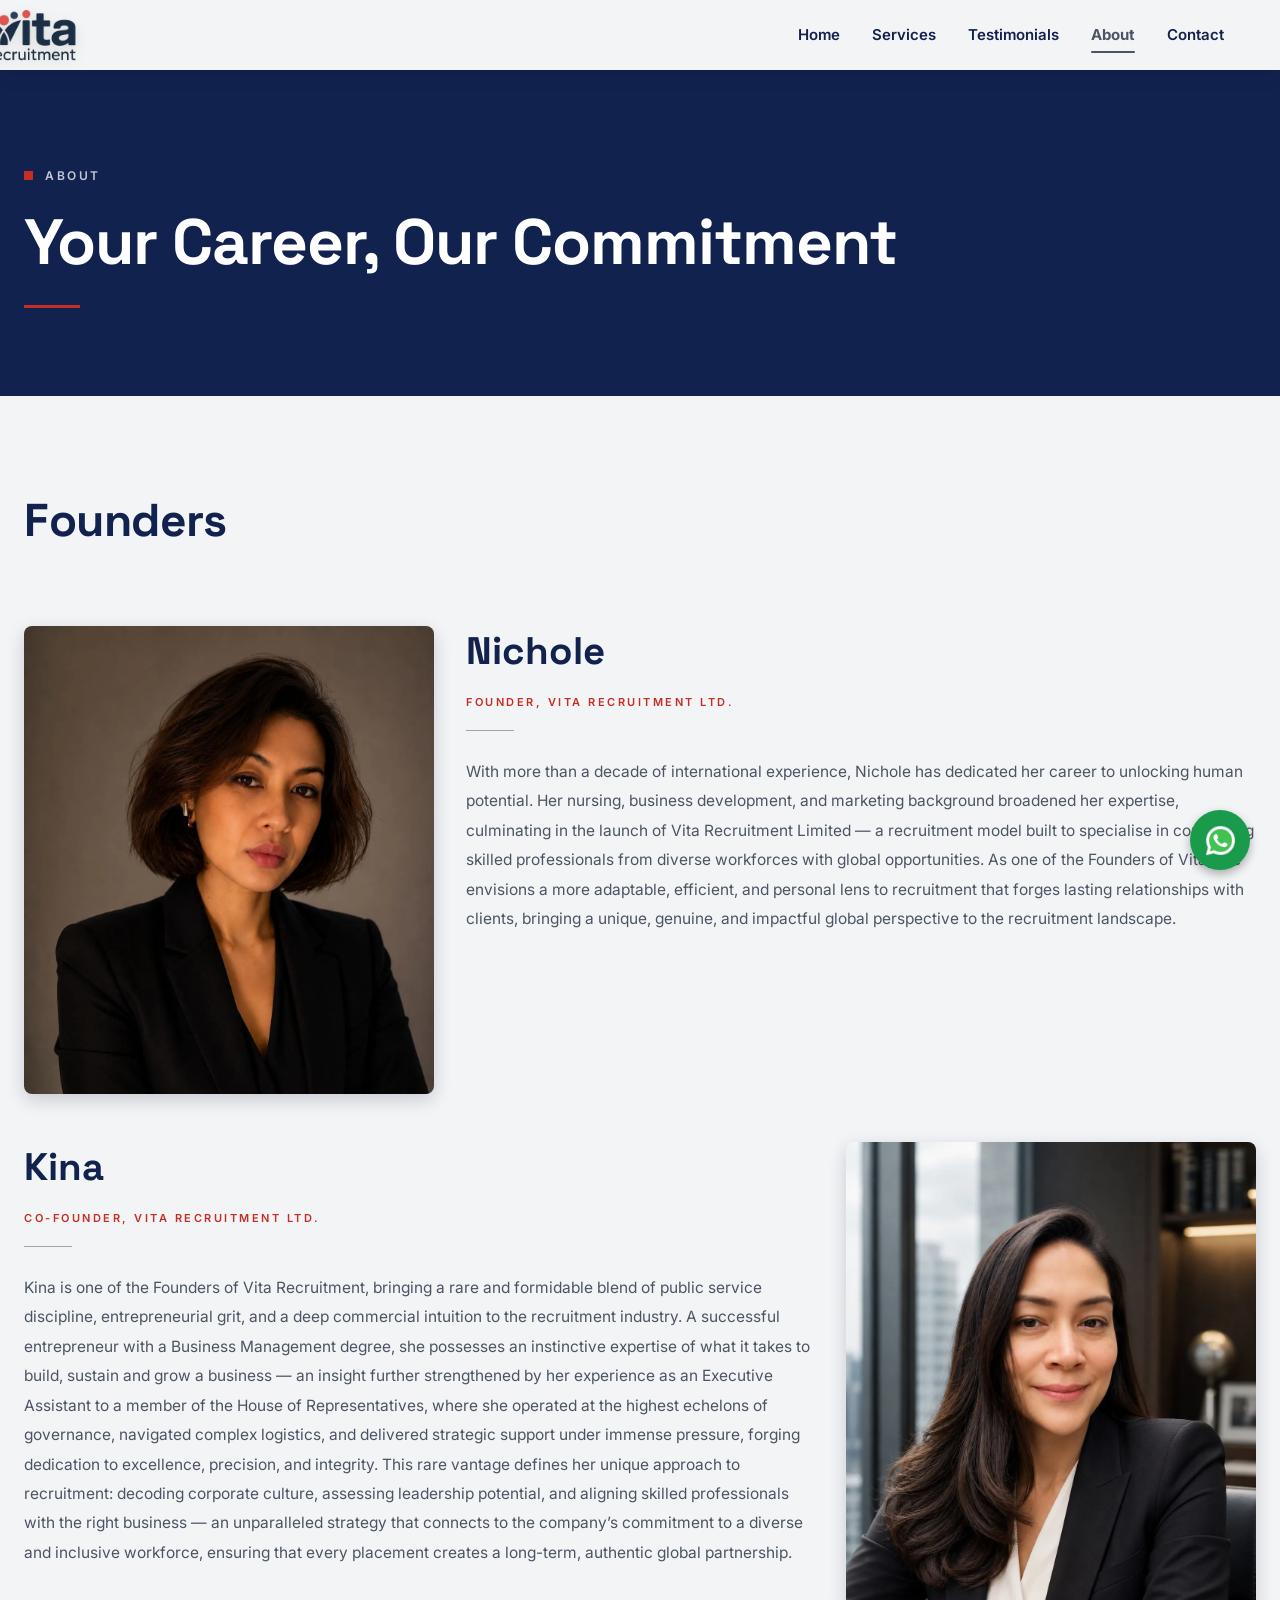
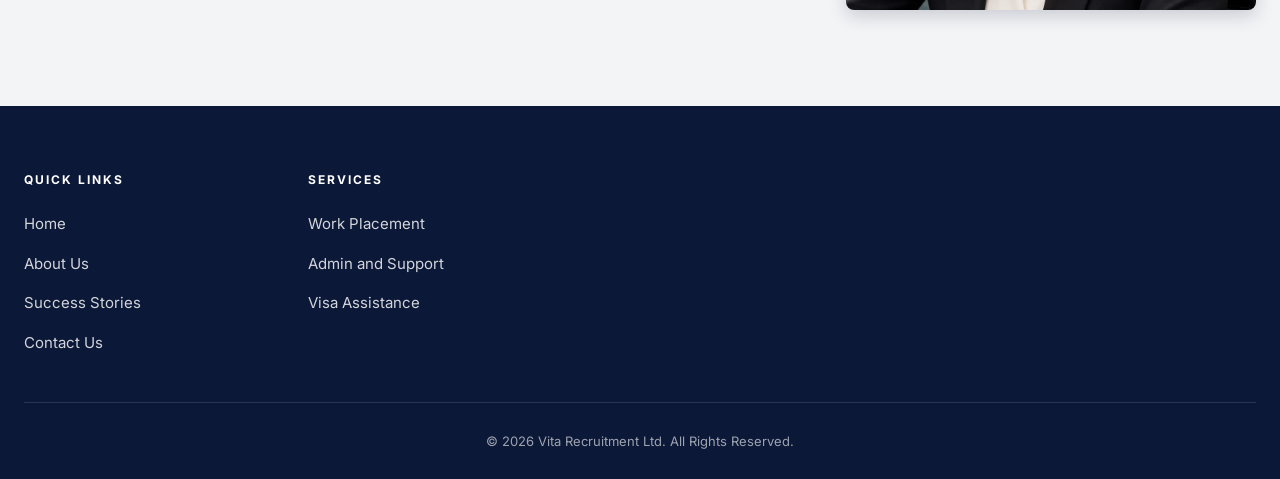
==== commit a770530e: "miner chamges?" ====
--- a/about.html
+++ b/about.html
@@ -32,9 +32,9 @@
             </div>
             <ul class="nav-menu" id="navMenu">
                 <li class="nav-item"><a href="index.html" class="nav-link">Home</a></li>
-                <li class="nav-item"><a href="about.html" class="nav-link">About</a></li>
                 <li class="nav-item"><a href="services.html" class="nav-link">Services</a></li>
                 <li class="nav-item"><a href="testimonials.html" class="nav-link">Testimonials</a></li>
+                <li class="nav-item"><a href="about.html" class="nav-link">About</a></li>
                 <li class="nav-item"><a href="contact.html" class="nav-link">Contact</a></li>
             </ul>
         </div>
--- a/assets/styles/styles.css
+++ b/assets/styles/styles.css
@@ -1148,7 +1148,7 @@
     border: none;
     border-top: 3px solid #11224E;
     border-radius: 0;
-    padding: 46px 40px 42px;
+    padding: 30px 32px 26px;
     position: relative;
     scroll-snap-align: start;
     transition: box-shadow 0.3s ease;
@@ -1160,9 +1160,9 @@
 
 .tm-quote-card__stars {
     color: #B7791F;
-    font-size: 20px;
+    font-size: 18px;
     line-height: 1;
-    margin-bottom: 30px;
+    margin-bottom: 16px;
     letter-spacing: 6px;
 }
 
@@ -1172,20 +1172,20 @@
 
 .tm-quote-card__text {
     font-family: 'Hanken Grotesk', 'Inter', var(--font-family);
-    font-size: 19px;
+    font-size: 17px;
     font-weight: 400;
     font-style: normal;
     color: #3F4656;
-    line-height: 1.95;
-    margin-bottom: 28px;
+    line-height: 1.6;
+    margin-bottom: 18px;
     flex-grow: 1;
 }
 
 .tm-quote-card__author {
     display: flex;
     align-items: center;
-    gap: 16px;
-    padding-top: 26px;
+    gap: 14px;
+    padding-top: 16px;
     border-top: 1px solid #E5E7EB;
 }
 
@@ -4403,12 +4403,12 @@
 
     .tm-quote-card {
         flex: 0 0 100%;
-        padding: 36px 28px 32px;
+        padding: 24px 22px 20px;
     }
 
     .tm-quote-card__text {
-        font-size: 17px;
-        line-height: 1.8;
+        font-size: 16px;
+        line-height: 1.55;
     }
 
     .tm-section-title {
@@ -4621,6 +4621,6 @@
     }
 
     .tm-quote-card {
-        padding: 28px 22px 26px;
+        padding: 20px 18px 16px;
     }
 }
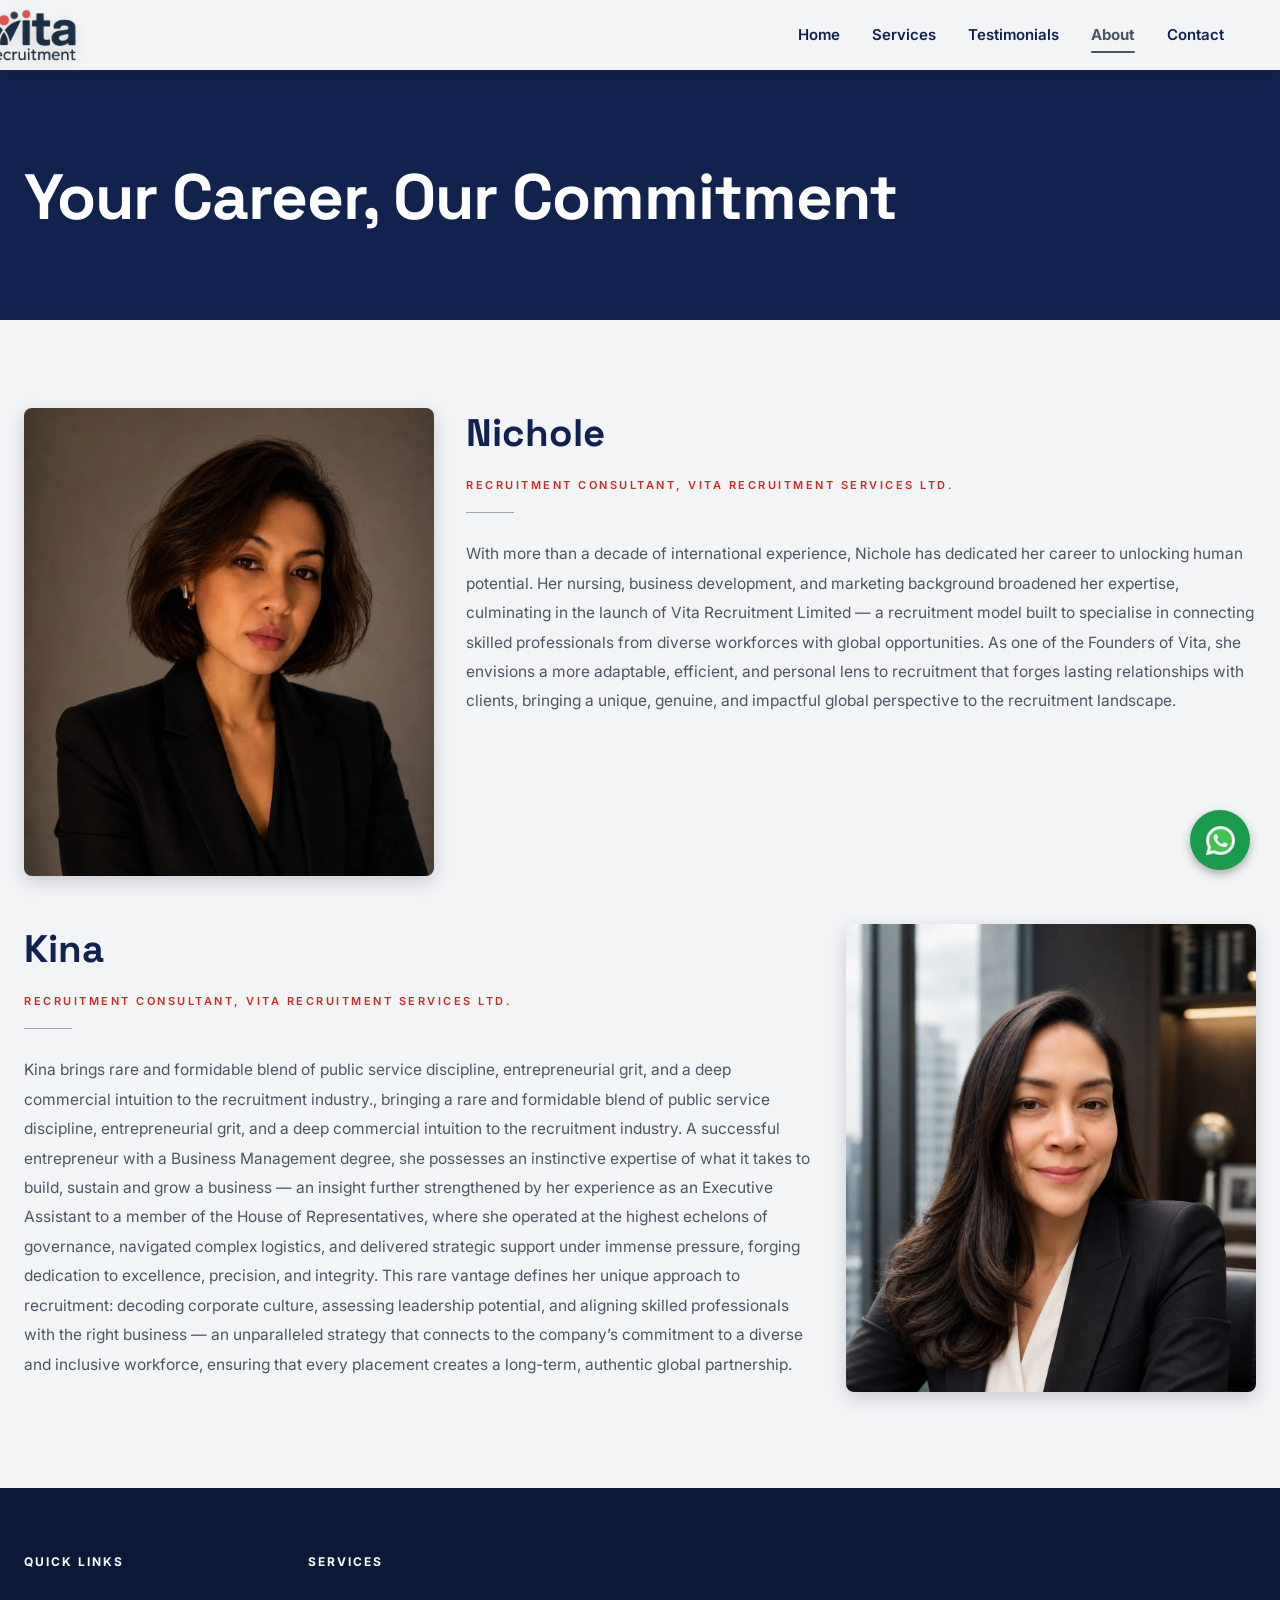
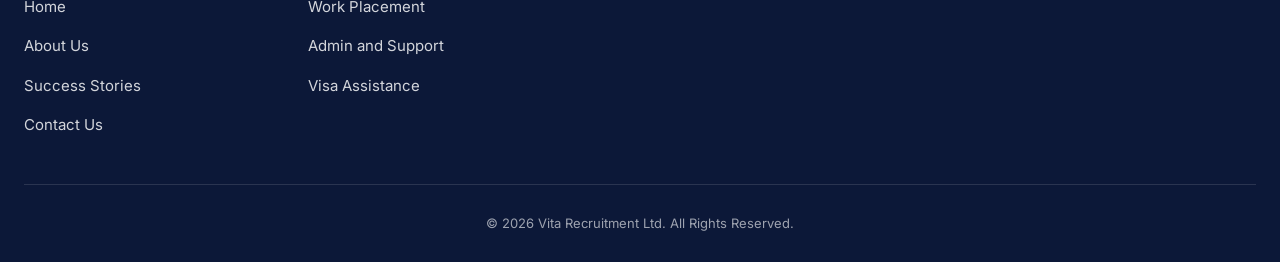
==== commit 9cb14e63: "small" ====
--- a/about.html
+++ b/about.html
@@ -43,16 +43,12 @@
     <!-- About Header -->
     <section class="about-header">
         <div class="container">
-            <span class="ct-eyebrow">About</span>
             <h1>Your Career, Our Commitment</h1>
         </div>
     </section>
-
     <!-- Real Team Section -->
     <section class="team-section">
         <div class="container">
-            <h2 class="team-title">Founders</h2>
-
             <!-- Nichole Card -->
             <div class="team-grid">
                 <div class="team-card">
@@ -61,7 +57,7 @@
                     </div>
                     <div class="team-info">
                         <h3>Nichole</h3>
-                        <span class="team-role-title">Founder, Vita Recruitment Ltd.</span>
+                        <span class="team-role-title">Recruitment Consultant, Vita Recruitment Services Ltd.</span>
                         <p class="team-role">With more than a decade of international experience, Nichole has dedicated
                             her career to unlocking human potential. Her nursing, business development, and marketing
                             background broadened her expertise, culminating in the launch of Vita Recruitment Limited —
@@ -82,8 +78,8 @@
                     </div>
                     <div class="team-info">
                         <h3>Kina</h3>
-                        <span class="team-role-title">Co-Founder, Vita Recruitment Ltd.</span>
-                        <p class="team-role">Kina is one of the Founders of Vita Recruitment, bringing a rare and formidable blend of public service discipline, entrepreneurial grit, and a deep commercial intuition to the recruitment industry. A successful entrepreneur with a Business Management degree, she possesses an instinctive expertise of what it takes to build, sustain and grow a business — an insight further strengthened by her experience as an Executive Assistant to a member of the House of Representatives, where she operated at the highest echelons of governance, navigated complex logistics, and delivered strategic support under immense pressure, forging dedication to excellence, precision, and integrity. This rare vantage defines her unique approach to recruitment: decoding corporate culture, assessing leadership potential, and aligning skilled professionals with the right business — an unparalleled strategy that connects to the company’s commitment to a diverse and inclusive workforce, ensuring that every placement creates a long-term, authentic global partnership.</p>
+                        <span class="team-role-title">Recruitment Consultant, Vita Recruitment Services Ltd.</span>
+                        <p class="team-role">Kina brings rare and formidable blend of public service discipline, entrepreneurial grit, and a deep commercial intuition to the recruitment industry., bringing a rare and formidable blend of public service discipline, entrepreneurial grit, and a deep commercial intuition to the recruitment industry. A successful entrepreneur with a Business Management degree, she possesses an instinctive expertise of what it takes to build, sustain and grow a business — an insight further strengthened by her experience as an Executive Assistant to a member of the House of Representatives, where she operated at the highest echelons of governance, navigated complex logistics, and delivered strategic support under immense pressure, forging dedication to excellence, precision, and integrity. This rare vantage defines her unique approach to recruitment: decoding corporate culture, assessing leadership potential, and aligning skilled professionals with the right business — an unparalleled strategy that connects to the company’s commitment to a diverse and inclusive workforce, ensuring that every placement creates a long-term, authentic global partnership.</p>
                     </div>
                 </div>
             </div>
--- a/assets/styles/team.css
+++ b/assets/styles/team.css
@@ -24,15 +24,6 @@
     letter-spacing: -1px;
     margin: 0;
     animation: none;
-}
-
-.ab-page .about-header h1::after {
-    content: '';
-    display: block;
-    width: 56px;
-    height: 3px;
-    background: var(--ct-red);
-    margin-top: 28px;
 }
 
 /* ---- FOUNDERS ---- */
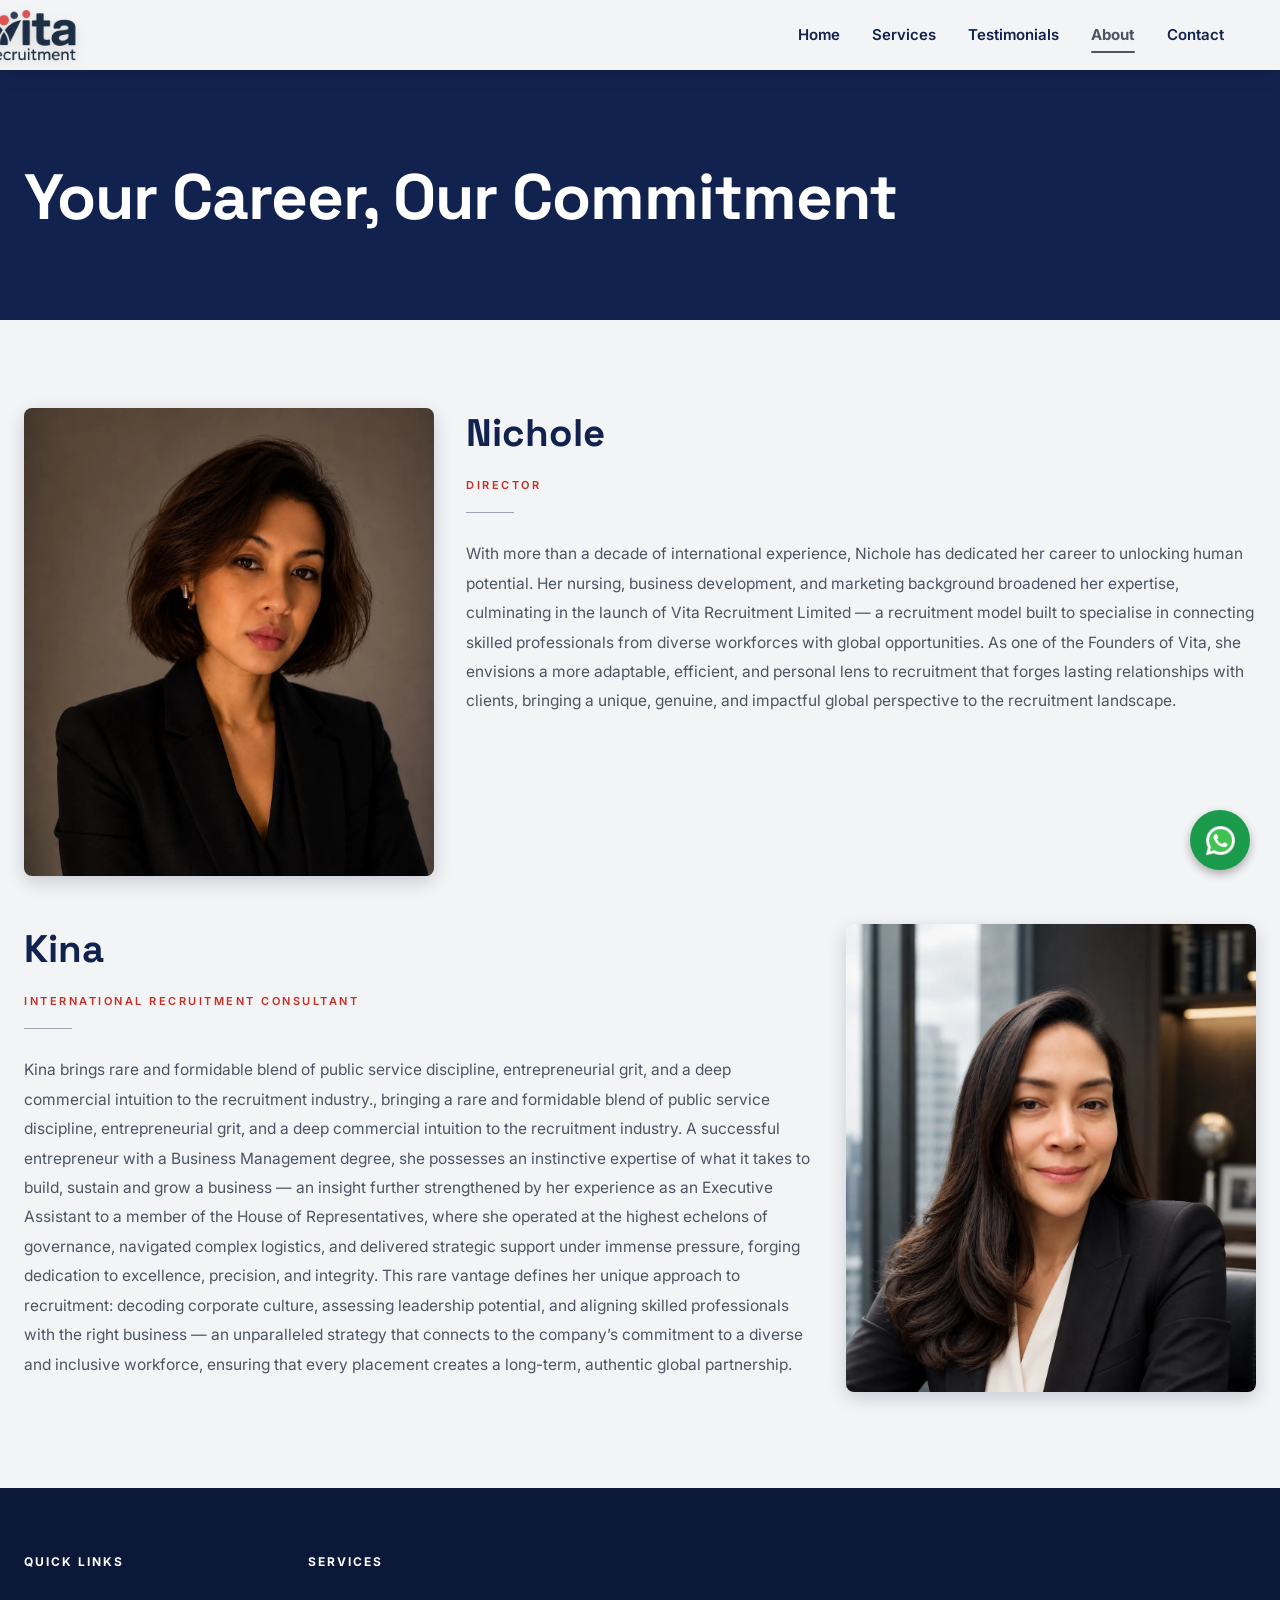
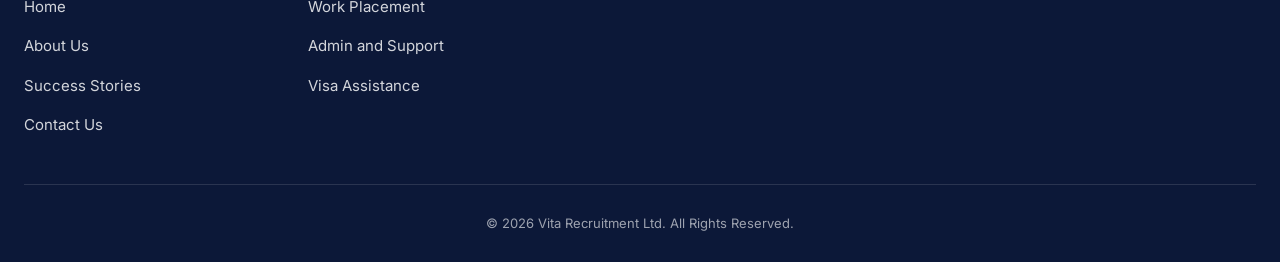
==== commit fe6f6e52: "small changes" ====
--- a/about.html
+++ b/about.html
@@ -57,7 +57,7 @@
                     </div>
                     <div class="team-info">
                         <h3>Nichole</h3>
-                        <span class="team-role-title">Recruitment Consultant, Vita Recruitment Services Ltd.</span>
+                        <span class="team-role-title">Director</span>
                         <p class="team-role">With more than a decade of international experience, Nichole has dedicated
                             her career to unlocking human potential. Her nursing, business development, and marketing
                             background broadened her expertise, culminating in the launch of Vita Recruitment Limited —
@@ -78,7 +78,7 @@
                     </div>
                     <div class="team-info">
                         <h3>Kina</h3>
-                        <span class="team-role-title">Recruitment Consultant, Vita Recruitment Services Ltd.</span>
+                        <span class="team-role-title">International Recruitment Consultant</span>
                         <p class="team-role">Kina brings rare and formidable blend of public service discipline, entrepreneurial grit, and a deep commercial intuition to the recruitment industry., bringing a rare and formidable blend of public service discipline, entrepreneurial grit, and a deep commercial intuition to the recruitment industry. A successful entrepreneur with a Business Management degree, she possesses an instinctive expertise of what it takes to build, sustain and grow a business — an insight further strengthened by her experience as an Executive Assistant to a member of the House of Representatives, where she operated at the highest echelons of governance, navigated complex logistics, and delivered strategic support under immense pressure, forging dedication to excellence, precision, and integrity. This rare vantage defines her unique approach to recruitment: decoding corporate culture, assessing leadership potential, and aligning skilled professionals with the right business — an unparalleled strategy that connects to the company’s commitment to a diverse and inclusive workforce, ensuring that every placement creates a long-term, authentic global partnership.</p>
                     </div>
                 </div>
--- a/assets/styles/contact.css
+++ b/assets/styles/contact.css
@@ -201,6 +201,21 @@
     margin: 4px 0 28px 4px;
 }
 
+/* Honeypot spam trap for the contact form — present in the DOM for bots,
+   invisible and unreachable for real visitors (not display:none, which some
+   bots deliberately skip when deciding which fields to fill in). */
+.ct-form__honeypot {
+    position: absolute !important;
+    width: 1px !important;
+    height: 1px !important;
+    padding: 0 !important;
+    margin: -1px !important;
+    overflow: hidden !important;
+    clip: rect(0, 0, 0, 0) !important;
+    white-space: nowrap !important;
+    border: 0 !important;
+}
+
 .ct-page .ct-form__check input {
     appearance: none;
     -webkit-appearance: none;
